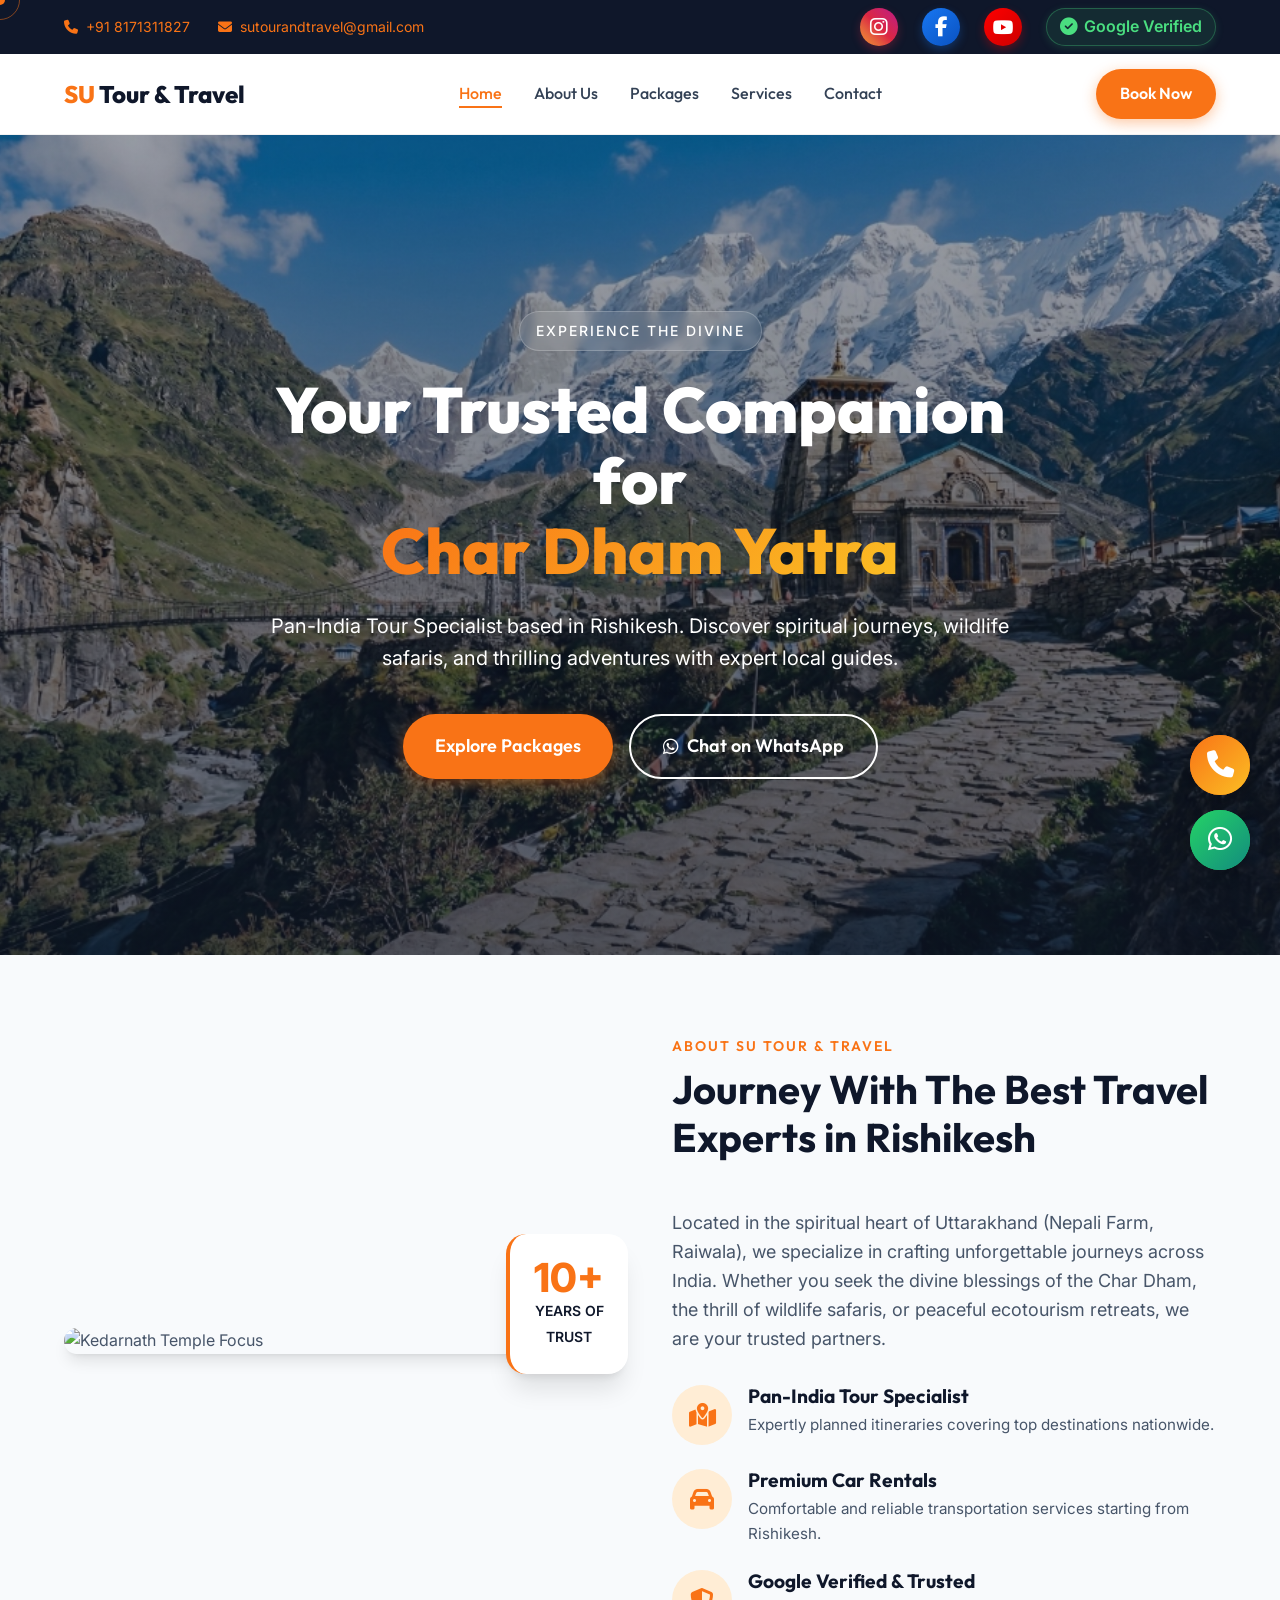
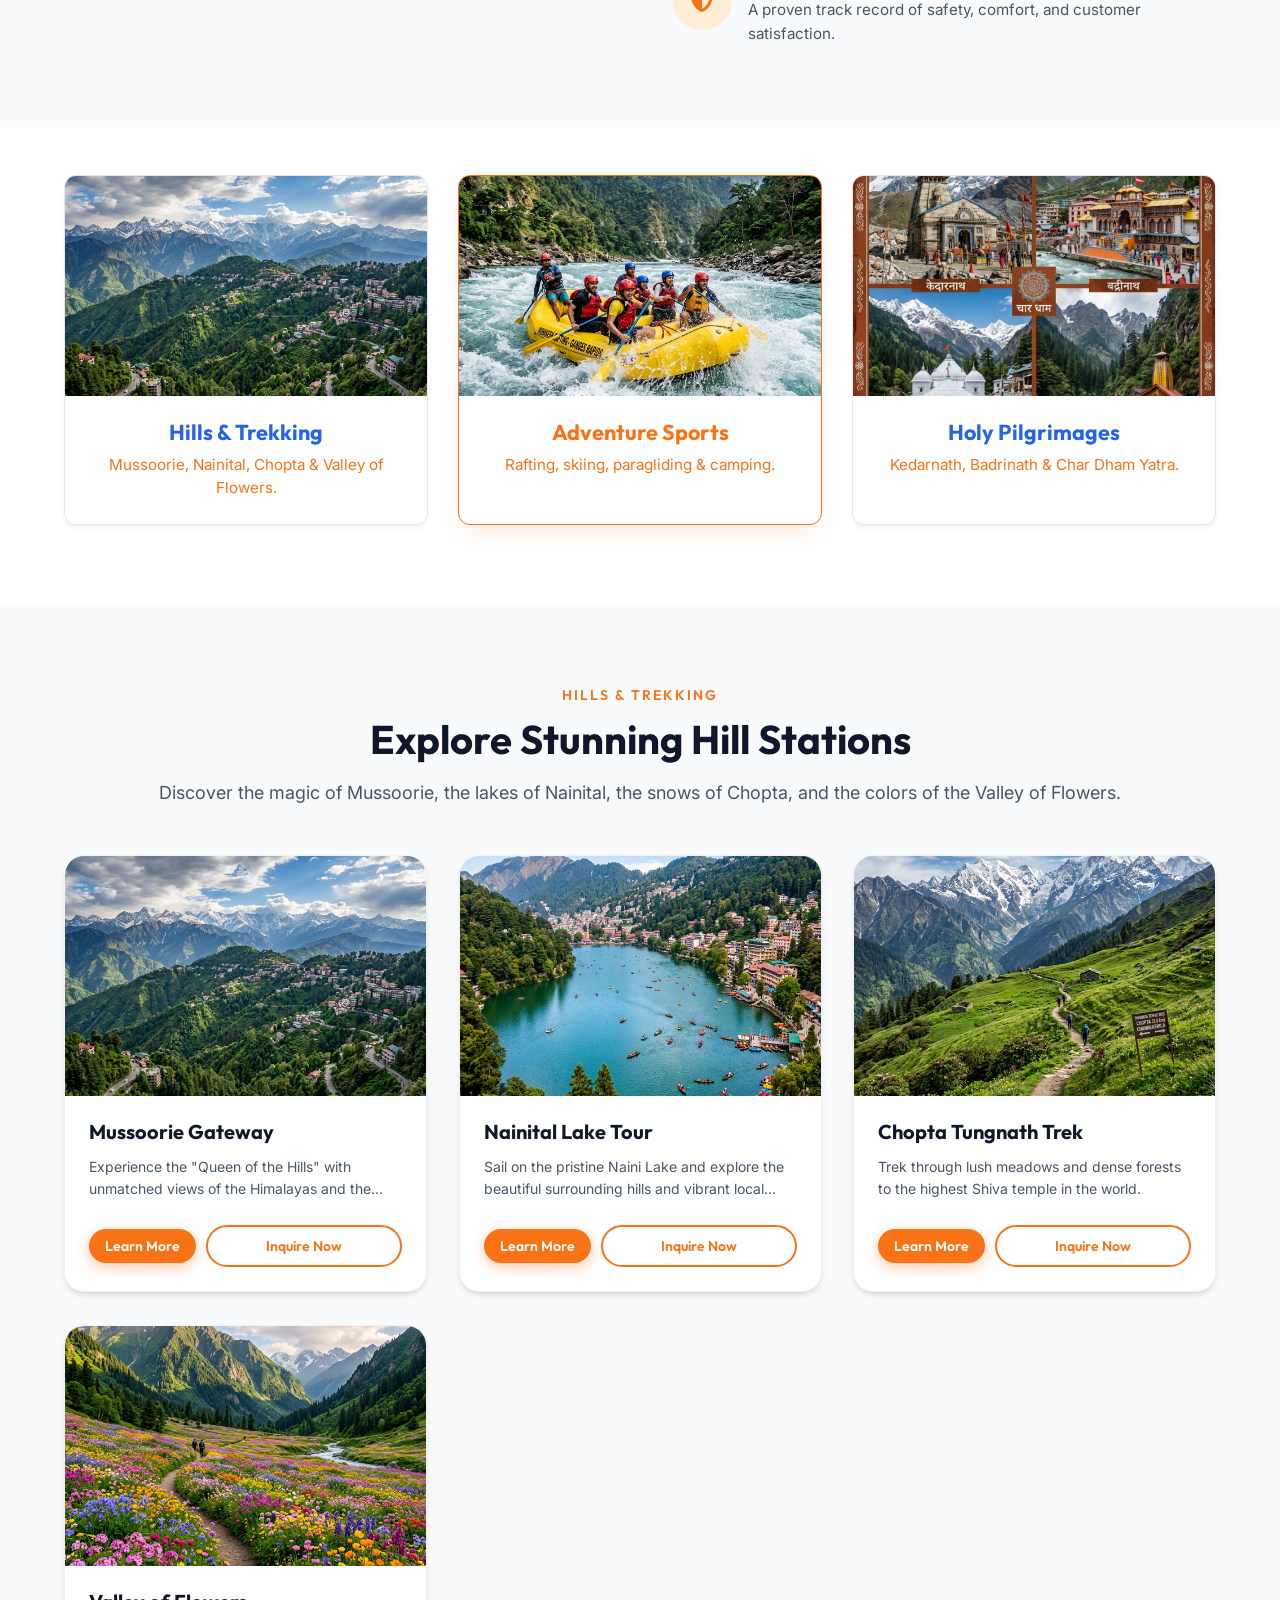
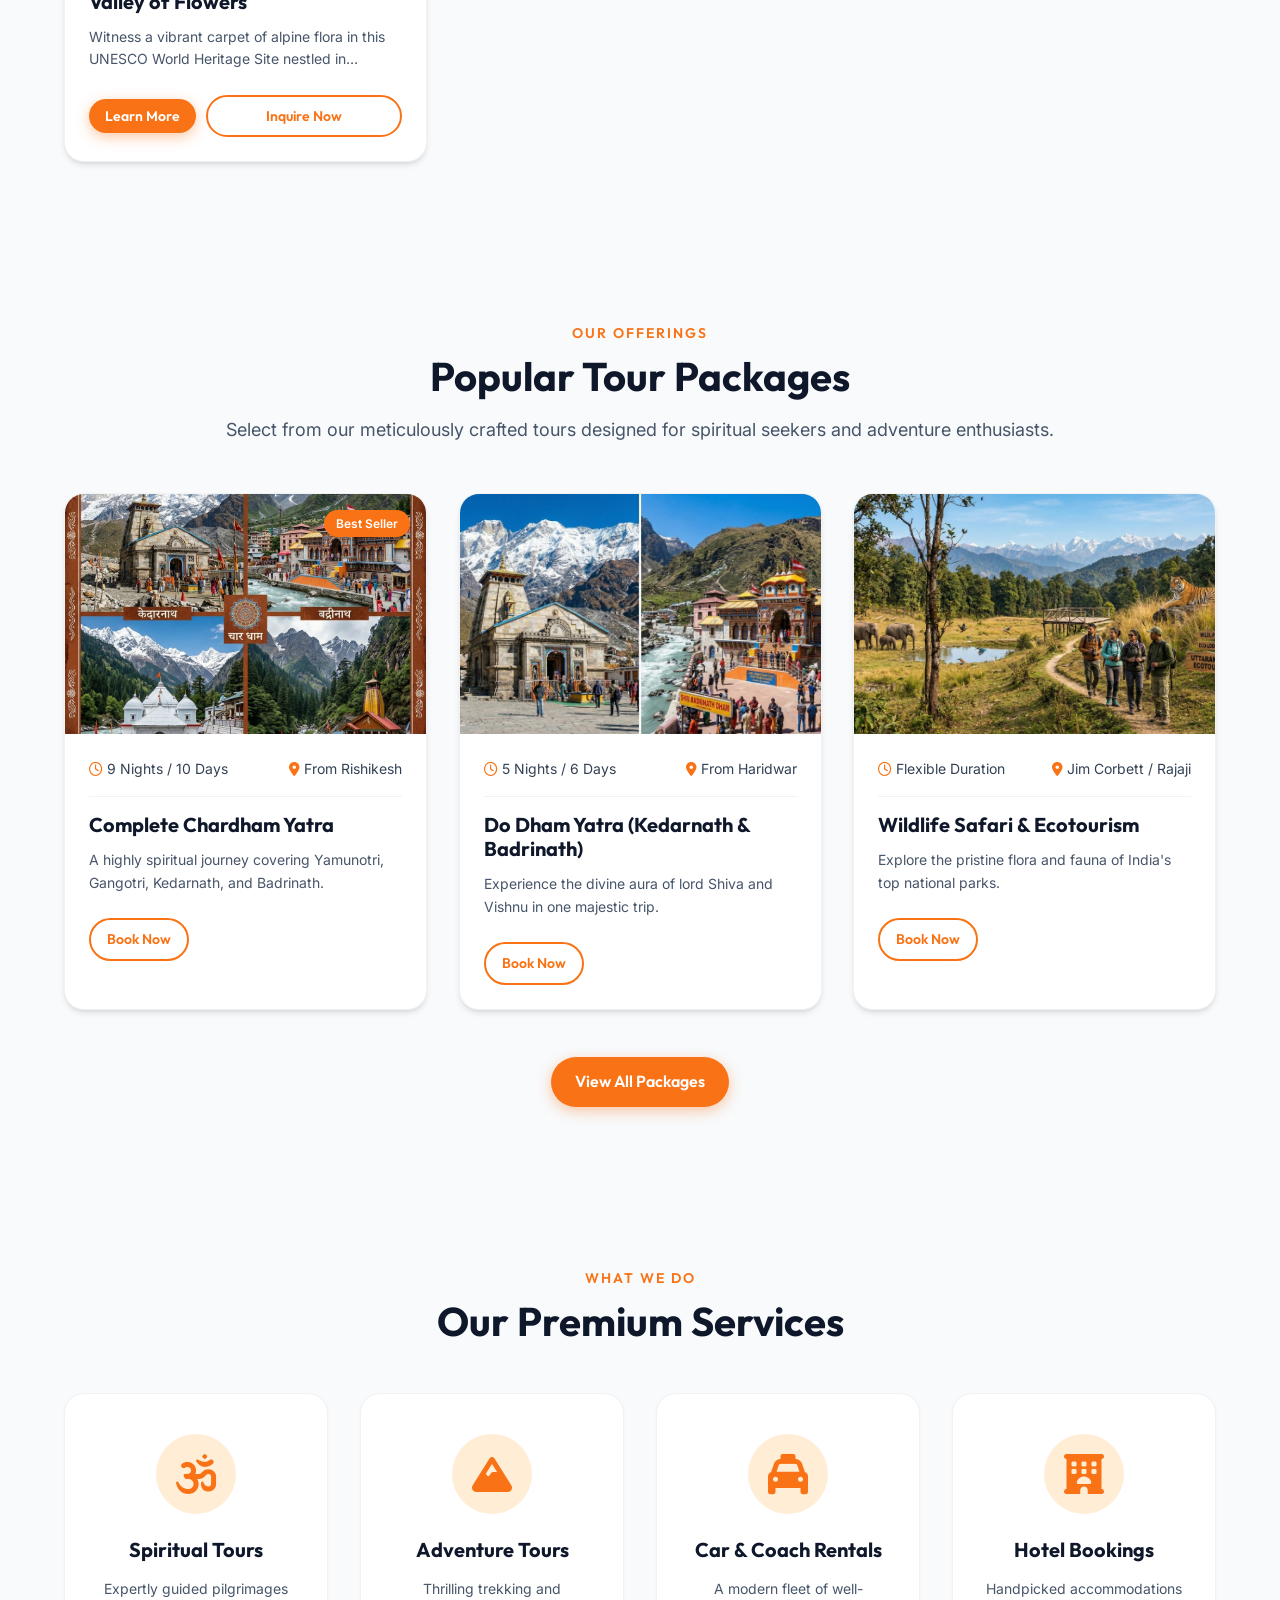
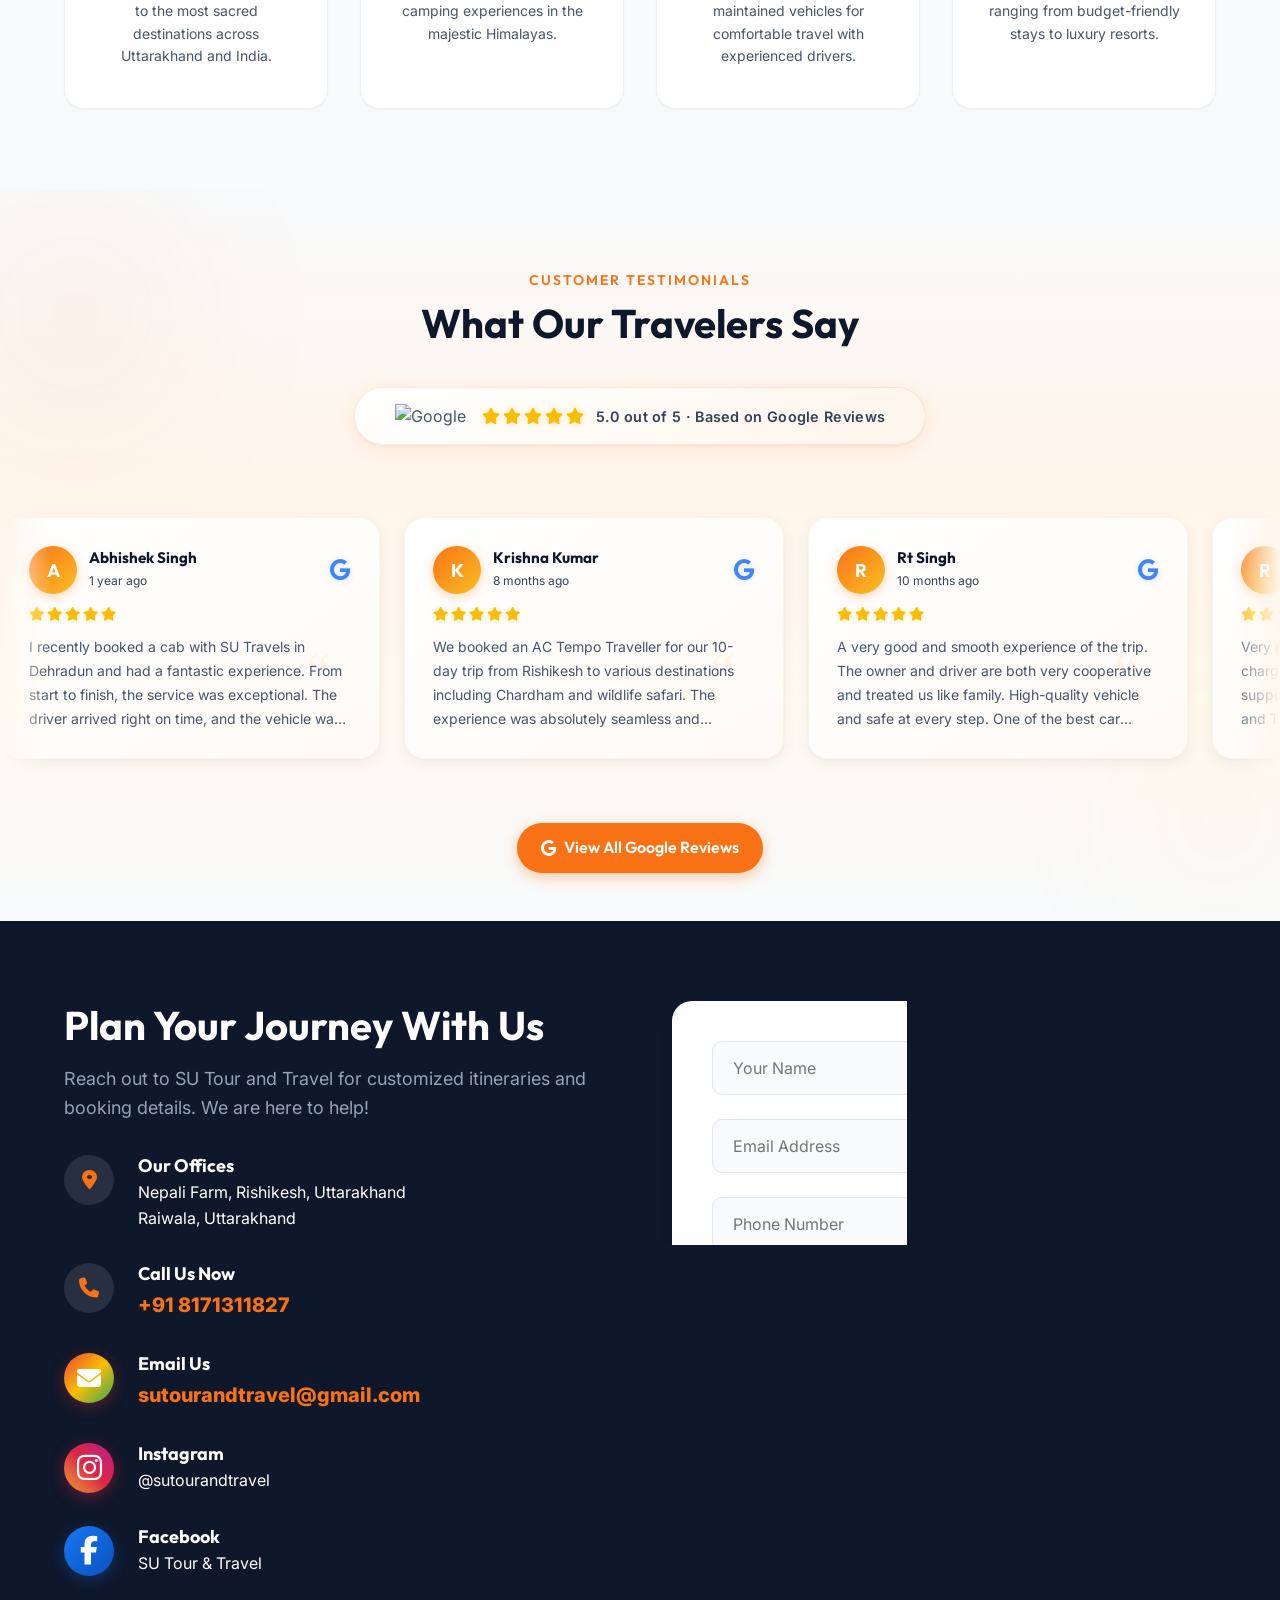
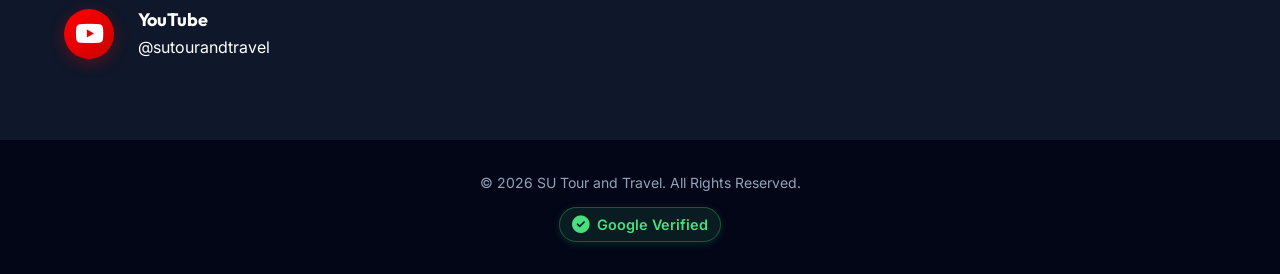
==== index.html @ 071233ee "Add dynamic 'Learn More' modal with glassmorphism and rich descriptions to tour packages" ====
<!DOCTYPE html>
<html lang="en">

<head>
    <meta charset="UTF-8">
    <meta name="viewport" content="width=device-width, initial-scale=1.0">
    <title>SU Tour and Travel - Your Trusted Companion for Char Dham Yatra</title>
    <meta name="description"
        content="SU Tour and Travel: Pan-India Tour Specialist, Char Dham Yatra, Wildlife Tours, Adventure, and Car Rentals in Rishikesh. Your trusted travel companion.">

    <!-- Google Fonts -->
    <link rel="preconnect" href="https://fonts.googleapis.com">
    <link rel="preconnect" href="https://fonts.gstatic.com" crossorigin>
    <link
        href="https://fonts.googleapis.com/css2?family=Outfit:wght@300;400;500;600;700;800&family=Inter:wght@300;400;500;600&display=swap"
        rel="stylesheet">

    <!-- FontAwesome for Icons -->
    <link rel="stylesheet" href="https://cdnjs.cloudflare.com/ajax/libs/font-awesome/6.4.0/css/all.min.css">

    <!-- Custom CSS -->
    <link rel="stylesheet" href="css/style.css">
</head>

<body>

    <!-- Preloader -->
    <div class="preloader">
        <div class="preloader-content">
            <div class="logo-accent">SU</div>
            <div class="loader-circle"></div>
            <p>Loading Your Journey...</p>
        </div>
    </div>

    <!-- Custom Cursor -->
    <div class="cursor"></div>
    <div class="cursor-follower"></div>

    <!-- Top Bar -->
    <div class="top-bar">
        <div class="container top-bar-inner">
            <div class="contact-info">
                <a href="tel:+918171311827" class="hover-target" style="color: var(--primary);"><i
                        class="fa-solid fa-phone"></i> +91 8171311827</a>
                <a href="mailto:sutourandtravel@gmail.com" class="hover-target" style="color: var(--primary);"><i
                        class="fa-solid fa-envelope"></i>
                    sutourandtravel@gmail.com</a>
            </div>
            <div class="social-links">
                <a href="https://www.instagram.com/sutourandtravel" target="_blank" aria-label="Instagram"
                    class="hover-target elegant-social-icon"><i class="fa-brands fa-instagram"></i></a>
                <a href="https://www.facebook.com/profile.php?id=61567470883213" target="_blank" aria-label="Facebook"
                    class="hover-target elegant-social-icon-fb"><i class="fa-brands fa-facebook-f"></i></a>
                <a href="https://www.youtube.com/@sutourandtravel" target="_blank" aria-label="YouTube"
                    class="hover-target elegant-social-icon-yt"><i class="fa-brands fa-youtube"></i></a>
                <a href="https://share.google/o2MAF9rgw1WALpQeY" target="_blank"
                    class="elegant-verified-badge hover-target"><i class="fa-solid fa-check-circle"></i> Google
                    Verified</a>
            </div>
        </div>
    </div>

    <!-- Header/Navigation -->
    <header class="header">
        <div class="container header-inner">
            <a href="#" class="logo hover-target">
                <span class="logo-accent">SU</span> Tour & Travel
            </a>
            <nav class="nav">
                <ul class="nav-list">
                    <li><a href="#home" class="nav-link active hover-target">Home</a></li>
                    <li><a href="#about" class="nav-link hover-target">About Us</a></li>
                    <li><a href="#packages" class="nav-link hover-target">Packages</a></li>
                    <li><a href="#services" class="nav-link hover-target">Services</a></li>
                    <li><a href="#contact" class="nav-link hover-target">Contact</a></li>
                </ul>
            </nav>
            <div class="header-actions">
                <a href="#contact" class="btn btn-primary hover-target">Book Now</a>
                <button class="menu-toggle hover-target" aria-label="Toggle Menu">
                    <i class="fa-solid fa-bars"></i>
                </button>
            </div>
        </div>
    </header>

    <!-- Hero Section -->
    <section id="home" class="hero">
        <div class="hero-overlay"></div>
        <!-- High Quality Image for Hero with Parallax effect -->
        <div class="hero-bg parallax" data-speed="0.5" style="background-image: url('images/hero-bg.jpg');">
        </div>
        <div class="container hero-content">
            <span class="subtitle reveal-up">Experience The Divine</span>
            <h1 class="title reveal-up" style="transition-delay: 0.1s;">Your Trusted Companion for <br /><span
                    class="text-gradient">Char Dham Yatra</span></h1>
            <p class="description reveal-up" style="transition-delay: 0.2s;">Pan-India Tour Specialist based in
                Rishikesh. Discover spiritual journeys, wildlife safaris, and thrilling adventures with expert local
                guides.</p>
            <div class="hero-buttons reveal-up" style="transition-delay: 0.3s;">
                <a href="#packages" class="btn btn-primary btn-lg hover-target">Explore Packages</a>
                <a href="https://wa.me/918171311827" class="btn btn-outline btn-lg hover-target"><i
                        class="fa-brands fa-whatsapp"></i> Chat on WhatsApp</a>
            </div>
        </div>
    </section>

    <!-- About Section -->
    <section id="about" class="section about">
        <div class="container">
            <div class="about-grid">
                <div class="about-image-wrapper reveal-left tilt-effect">
                    <!-- New reliable image source -->
                    <img src="https://images.unsplash.com/photo-1626621341517-bbf3d9990a23?q=80&w=800&auto=format&fit=crop"
                        alt="Kedarnath Temple Focus" class="about-img main-img hover-zoom">
                    <div class="experience-badge parallax-element" data-speed="-1">
                        <span class="number">10+</span>
                        <span class="text">Years of<br>Trust</span>
                    </div>
                </div>
                <div class="about-content reveal-right">
                    <div class="section-header">
                        <span class="section-subtitle">About SU Tour & Travel</span>
                        <h2 class="section-title">Journey With The Best Travel Experts in Rishikesh</h2>
                    </div>
                    <p class="section-desc">Located in the spiritual heart of Uttarakhand (Nepali Farm, Raiwala), we
                        specialize in crafting unforgettable journeys across India. Whether you seek the divine
                        blessings of the Char Dham, the thrill of wildlife safaris, or peaceful ecotourism retreats, we
                        are your trusted partners.</p>
                    <ul class="feature-list">
                        <li class="hover-up">
                            <div class="icon-box"><i class="fa-solid fa-map-location-dot"></i></div>
                            <div class="feature-text">
                                <h3>Pan-India Tour Specialist</h3>
                                <p>Expertly planned itineraries covering top destinations nationwide.</p>
                            </div>
                        </li>
                        <li class="hover-up">
                            <div class="icon-box"><i class="fa-solid fa-car"></i></div>
                            <div class="feature-text">
                                <h3>Premium Car Rentals</h3>
                                <p>Comfortable and reliable transportation services starting from Rishikesh.</p>
                            </div>
                        </li>
                        <li class="hover-up">
                            <div class="icon-box"><i class="fa-solid fa-shield-halved"></i></div>
                            <div class="feature-text">
                                <h3>Google Verified & Trusted</h3>
                                <p>A proven track record of safety, comfort, and customer satisfaction.</p>
                            </div>
                        </li>
                    </ul>
                </div>
            </div>
        </div>
    </section>

    <!-- Travel Categories Section (Interactive Links) -->
    <section class="section categories-section pb-0">
        <div class="container">
            <div class="category-cards-grid">

                <a href="#hills-packages" class="category-card reveal-up tilt-card hover-target">
                    <div class="category-img">
                        <img src="images/mussoorie.png" alt="Hills & Trekking">
                    </div>
                    <div class="category-info">
                        <h3>Hills & Trekking</h3>
                        <p>Mussoorie, Nainital, Chopta & Valley of Flowers.</p>
                    </div>
                </a>

                <a href="#contact" class="category-card featured reveal-up tilt-card hover-target"
                    style="transition-delay: 0.1s;">
                    <div class="category-img">
                        <img src="images/rafting.png" alt="Adventure Sports">
                    </div>
                    <div class="category-info">
                        <h3>Adventure Sports</h3>
                        <p>Rafting, skiing, paragliding & camping.</p>
                    </div>
                </a>

                <a href="#contact" class="category-card reveal-up tilt-card hover-target"
                    style="transition-delay: 0.2s;">
                    <div class="category-img">
                        <img src="images/char-dham.jpg" alt="Holy Pilgrimages">
                    </div>
                    <div class="category-info">
                        <h3>Holy Pilgrimages</h3>
                        <p>Kedarnath, Badrinath & Char Dham Yatra.</p>
                    </div>
                </a>

            </div>
        </div>
    </section>

    <!-- Hills & Trekking Packages Section -->
    <section id="hills-packages" class="section packages bg-white">
        <div class="container">
            <div class="section-header text-center reveal-up">
                <span class="section-subtitle">Hills & Trekking</span>
                <h2 class="section-title">Explore Stunning Hill Stations</h2>
                <p class="section-desc">Discover the magic of Mussoorie, the lakes of Nainital, the snows of Chopta, and
                    the colors of the Valley of Flowers.</p>
            </div>

            <div class="packages-grid">
                <!-- Mussoorie -->
                <div class="package-card reveal-up tilt-card">
                    <div class="package-img">
                        <img src="images/mussoorie.png" alt="Mussoorie Tour Package">
                    </div>
                    <div class="package-content">
                        <h3 class="package-title">Mussoorie Gateway</h3>
                        <p class="package-desc">Experience the "Queen of the Hills" with unmatched views of the
                            Himalayas and the Doon Valley.</p>
                        <div class="package-footer" style="display: flex; justify-content: space-between; gap: 10px;">
                            <button class="btn btn-primary btn-sm hover-target btn-learn-more"
                                data-title="Mussoorie Gateway" data-img="images/mussoorie.png"
                                data-desc='Mussoorie, widely known as the "Queen of the Hills", is a captivating hill station offering breathtaking views of the Shivalik range and the Doon Valley. This premium package lets you explore its misty hills, the majestic Kempty Falls, historic colonial architecture along the Mall Road, and the scenic Camel&#39s Back Road. Enjoy pleasant weather, vibrant local culture, and ultimate relaxation in one of India&#39s most beloved romantic destinations.'>Learn
                                More</button>
                            <a href="#contact" class="btn btn-outline-primary btn-sm hover-target"
                                style="flex: 1; text-align: center;">Inquire Now</a>
                        </div>
                    </div>
                </div>

                <!-- Nainital -->
                <div class="package-card reveal-up tilt-card" style="transition-delay: 0.1s;">
                    <div class="package-img">
                        <img src="images/nainital.png" alt="Nainital Tour Package">
                    </div>
                    <div class="package-content">
                        <h3 class="package-title">Nainital Lake Tour</h3>
                        <p class="package-desc">Sail on the pristine Naini Lake and explore the beautiful surrounding
                            hills and vibrant local markets.</p>
                        <div class="package-footer" style="display: flex; justify-content: space-between; gap: 10px;">
                            <button class="btn btn-primary btn-sm hover-target btn-learn-more"
                                data-title="Nainital Lake Tour" data-img="images/nainital.png"
                                data-desc='Nestled in the Kumaon foothills, Nainital is renowned for the mesmerizing Naini Lake surrounded by emerald mountains. This package includes a soothing boat ride on the lake, panoramic cable car rides to Snow View Point, and a stroll through the bustling Tibetan market. It&#39s a perfect blend of high-altitude tranquility, natural beauty, and local shopping, ensuring a memorable escape from the city heat.'>Learn
                                More</button>
                            <a href="#contact" class="btn btn-outline-primary btn-sm hover-target"
                                style="flex: 1; text-align: center;">Inquire Now</a>
                        </div>
                    </div>
                </div>

                <!-- Chopta -->
                <div class="package-card reveal-up tilt-card" style="transition-delay: 0.2s;">
                    <div class="package-img">
                        <img src="images/chopta.png" alt="Chopta Trekking Package">
                    </div>
                    <div class="package-content">
                        <h3 class="package-title">Chopta Tungnath Trek</h3>
                        <p class="package-desc">Trek through lush meadows and dense forests to the highest Shiva temple
                            in the world.</p>
                        <div class="package-footer" style="display: flex; justify-content: space-between; gap: 10px;">
                            <button class="btn btn-primary btn-sm hover-target btn-learn-more"
                                data-title="Chopta Tungnath Trek" data-img="images/chopta.png"
                                data-desc='Known as the "Mini Switzerland of India", Chopta offers unspoiled alpine meadows and serves as the base for trekking to Tungnath—the highest Shiva temple in the world. As you trek, you&#39ll witness magnificent 360-degree views of mighty Himalayan peaks like Nanda Devi and Trishul. This journey connects you with pristine, untouched nature and profound spiritual energy.'>Learn
                                More</button>
                            <a href="#contact" class="btn btn-outline-primary btn-sm hover-target"
                                style="flex: 1; text-align: center;">Inquire Now</a>
                        </div>
                    </div>
                </div>

                <!-- Valley of Flowers -->
                <div class="package-card reveal-up tilt-card" style="transition-delay: 0.3s;">
                    <div class="package-img">
                        <img src="images/valley.png" alt="Valley of Flowers Package">
                    </div>
                    <div class="package-content">
                        <h3 class="package-title">Valley of Flowers</h3>
                        <p class="package-desc">Witness a vibrant carpet of alpine flora in this UNESCO World Heritage
                            Site nestled in Uttarakhand.</p>
                        <div class="package-footer" style="display: flex; justify-content: space-between; gap: 10px;">
                            <button class="btn btn-primary btn-sm hover-target btn-learn-more"
                                data-title="Valley of Flowers" data-img="images/valley.png"
                                data-desc='A UNESCO World Heritage Site, the Valley of Flowers National Park comes alive with millions of blooming alpine flowers painting the valley floor in vibrant hues. Surrounded by towering snow-capped peaks and glaciers, this magical trek offers an unforgettable encounter with rare Himalayan flora and fauna. Perfect for passionate trekkers, nature photographers, and those seeking absolute serenity.'>Learn
                                More</button>
                            <a href="#contact" class="btn btn-outline-primary btn-sm hover-target"
                                style="flex: 1; text-align: center;">Inquire Now</a>
                        </div>
                    </div>
                </div>
            </div>
        </div>
    </section>

    <!-- Packages Section -->
    <section id="packages" class="section packages bg-light">
        <div class="container">
            <div class="section-header text-center reveal-up">
                <span class="section-subtitle">Our Offerings</span>
                <h2 class="section-title">Popular Tour Packages</h2>
                <p class="section-desc">Select from our meticulously crafted tours designed for spiritual seekers and
                    adventure enthusiasts.</p>
            </div>

            <div class="packages-grid">
                <!-- Package 1 -->
                <div class="package-card reveal-up tilt-card">
                    <div class="package-img">
                        <img src="images/char-dham.jpg" alt="Chardham Yatra - Himalayan peaks">
                        <div class="package-badge">Best Seller</div>
                    </div>
                    <div class="package-content">
                        <div class="package-meta">
                            <span><i class="fa-regular fa-clock"></i> 9 Nights / 10 Days</span>
                            <span><i class="fa-solid fa-location-dot"></i> From Rishikesh</span>
                        </div>
                        <h3 class="package-title">Complete Chardham Yatra</h3>
                        <p class="package-desc">A highly spiritual journey covering Yamunotri, Gangotri, Kedarnath, and
                            Badrinath.</p>
                        <div class="package-footer">
                            <a href="#contact" class="btn btn-outline-primary btn-sm hover-target">Book Now</a>
                        </div>
                    </div>
                </div>

                <!-- Package 2 -->
                <div class="package-card reveal-up tilt-card" style="transition-delay: 0.1s;">
                    <div class="package-img">
                        <!-- Custom Do Dham Yatra image -->
                        <img src="images/do-dham.jpg" alt="Do Dham Yatra">
                    </div>
                    <div class="package-content">
                        <div class="package-meta">
                            <span><i class="fa-regular fa-clock"></i> 5 Nights / 6 Days</span>
                            <span><i class="fa-solid fa-location-dot"></i> From Haridwar</span>
                        </div>
                        <h3 class="package-title">Do Dham Yatra (Kedarnath & Badrinath)</h3>
                        <p class="package-desc">Experience the divine aura of lord Shiva and Vishnu in one majestic
                            trip.</p>
                        <div class="package-footer">
                            <a href="#contact" class="btn btn-outline-primary btn-sm hover-target">Book Now</a>
                        </div>
                    </div>
                </div>

                <!-- Package 3 -->
                <div class="package-card reveal-up tilt-card" style="transition-delay: 0.2s;">
                    <div class="package-img">
                        <img src="images/wildlife-safari.jpg" alt="Wildlife Safari & Ecotourism">
                    </div>
                    <div class="package-content">
                        <div class="package-meta">
                            <span><i class="fa-regular fa-clock"></i> Flexible Duration</span>
                            <span><i class="fa-solid fa-location-dot"></i> Jim Corbett / Rajaji</span>
                        </div>
                        <h3 class="package-title">Wildlife Safari & Ecotourism</h3>
                        <p class="package-desc">Explore the pristine flora and fauna of India's top national parks.</p>
                        <div class="package-footer">
                            <a href="#contact" class="btn btn-outline-primary btn-sm hover-target">Book Now</a>
                        </div>
                    </div>
                </div>
            </div>

            <div class="text-center mt-5 reveal-up" style="transition-delay: 0.3s;">
                <a href="#contact" class="btn btn-primary hover-target">View All Packages</a>
            </div>
        </div>
    </section>

    <!-- Services Section -->
    <section id="services" class="section services">
        <div class="container">
            <div class="section-header text-center reveal-up">
                <span class="section-subtitle">What We Do</span>
                <h2 class="section-title">Our Premium Services</h2>
            </div>
            <div class="services-grid">
                <div class="service-card reveal-up tilt-card">
                    <div class="service-icon"><i class="fa-solid fa-om"></i></div>
                    <h3 class="service-title">Spiritual Tours</h3>
                    <p class="service-desc">Expertly guided pilgrimages to the most sacred destinations across
                        Uttarakhand and India.</p>
                </div>
                <div class="service-card reveal-up tilt-card" style="transition-delay: 0.1s;">
                    <div class="service-icon"><i class="fa-solid fa-mountain"></i></div>
                    <h3 class="service-title">Adventure Tours</h3>
                    <p class="service-desc">Thrilling trekking and camping experiences in the majestic Himalayas.</p>
                </div>
                <div class="service-card reveal-up tilt-card" style="transition-delay: 0.2s;">
                    <div class="service-icon"><i class="fa-solid fa-taxi"></i></div>
                    <h3 class="service-title">Car & Coach Rentals</h3>
                    <p class="service-desc">A modern fleet of well-maintained vehicles for comfortable travel with
                        experienced drivers.</p>
                </div>
                <div class="service-card reveal-up tilt-card" style="transition-delay: 0.3s;">
                    <div class="service-icon"><i class="fa-solid fa-hotel"></i></div>
                    <h3 class="service-title">Hotel Bookings</h3>
                    <p class="service-desc">Handpicked accommodations ranging from budget-friendly stays to luxury
                        resorts.</p>
                </div>
            </div>
        </div>
    </section>

    <!-- Google Reviews Section -->
    <section id="reviews" class="section google-reviews bg-light">
        <div class="container">
            <div class="section-header text-center reveal-up">
                <span class="section-subtitle">Customer Testimonials</span>
                <h2 class="section-title">What Our Travelers Say</h2>
                <div class="google-rating-summary">
                    <img src="https://www.google.com/images/branding/googlelogo/2x/googlelogo_color_92x30dp.png"
                        alt="Google" class="google-logo-img">
                    <div class="rating-info">
                        <div class="stars-display">
                            <i class="fa-solid fa-star"></i>
                            <i class="fa-solid fa-star"></i>
                            <i class="fa-solid fa-star"></i>
                            <i class="fa-solid fa-star"></i>
                            <i class="fa-solid fa-star"></i>
                        </div>
                        <span class="rating-text">5.0 out of 5 · Based on Google Reviews</span>
                    </div>
                </div>
            </div>
        </div>

        <div class="reviews-slider-wrapper">
            <div class="reviews-slider-track" id="reviewsTrack">

                <!-- Review 1 - Abhishek Singh -->
                <div class="review-card">
                    <div class="review-header">
                        <div class="reviewer-avatar">A</div>
                        <div class="reviewer-info">
                            <h4 class="reviewer-name">Abhishek Singh</h4>
                            <span class="review-time">1 year ago</span>
                        </div>
                        <i class="fa-brands fa-google review-google-icon"></i>
                    </div>
                    <div class="review-stars">
                        <i class="fa-solid fa-star"></i><i class="fa-solid fa-star"></i><i
                            class="fa-solid fa-star"></i><i class="fa-solid fa-star"></i><i
                            class="fa-solid fa-star"></i>
                    </div>
                    <p class="review-text">I recently booked a cab with SU Travels in Dehradun and had a fantastic
                        experience. From start to finish, the service was exceptional. The driver arrived right on time,
                        and the vehicle was clean, well-maintained, and very comfortable for the journey. Communication
                        with the booking team was also seamless.</p>
                </div>

                <!-- Review 2 - Krishna Kumar -->
                <div class="review-card">
                    <div class="review-header">
                        <div class="reviewer-avatar">K</div>
                        <div class="reviewer-info">
                            <h4 class="reviewer-name">Krishna Kumar</h4>
                            <span class="review-time">8 months ago</span>
                        </div>
                        <i class="fa-brands fa-google review-google-icon"></i>
                    </div>
                    <div class="review-stars">
                        <i class="fa-solid fa-star"></i><i class="fa-solid fa-star"></i><i
                            class="fa-solid fa-star"></i><i class="fa-solid fa-star"></i><i
                            class="fa-solid fa-star"></i>
                    </div>
                    <p class="review-text">We booked an AC Tempo Traveller for our 10-day trip from Rishikesh to various
                        destinations including Chardham and wildlife safari. The experience was absolutely seamless and
                        memorable! The vehicle was in pristine condition, and our driver was not only professional but
                        also acted as a knowledgeable guide.</p>
                </div>

                <!-- Review 3 - Rt Singh -->
                <div class="review-card">
                    <div class="review-header">
                        <div class="reviewer-avatar">R</div>
                        <div class="reviewer-info">
                            <h4 class="reviewer-name">Rt Singh</h4>
                            <span class="review-time">10 months ago</span>
                        </div>
                        <i class="fa-brands fa-google review-google-icon"></i>
                    </div>
                    <div class="review-stars">
                        <i class="fa-solid fa-star"></i><i class="fa-solid fa-star"></i><i
                            class="fa-solid fa-star"></i><i class="fa-solid fa-star"></i><i
                            class="fa-solid fa-star"></i>
                    </div>
                    <p class="review-text">A very good and smooth experience of the trip. The owner and driver are both
                        very cooperative and treated us like family. High-quality vehicle and safe at every step. One of
                        the best car rental services in Rishikesh.</p>
                </div>

                <!-- Review 4 - Rishiv Sharma -->
                <div class="review-card">
                    <div class="review-header">
                        <div class="reviewer-avatar">R</div>
                        <div class="reviewer-info">
                            <h4 class="reviewer-name">Rishiv Sharma</h4>
                            <span class="review-time">5 months ago</span>
                        </div>
                        <i class="fa-brands fa-google review-google-icon"></i>
                    </div>
                    <div class="review-stars">
                        <i class="fa-solid fa-star"></i><i class="fa-solid fa-star"></i><i
                            class="fa-solid fa-star"></i><i class="fa-solid fa-star"></i><i
                            class="fa-solid fa-star"></i>
                    </div>
                    <p class="review-text">Very good service. There were no hidden charges. The driver was also polite
                        and supportive. Would definitely recommend SU Tour and Travel for anyone looking for reliable
                        car rental in Rishikesh.</p>
                </div>

                <!-- Review 5 - Maneesh Gosain -->
                <div class="review-card">
                    <div class="review-header">
                        <div class="reviewer-avatar">M</div>
                        <div class="reviewer-info">
                            <h4 class="reviewer-name">Maneesh Gosain</h4>
                            <span class="review-time">10 months ago</span>
                        </div>
                        <i class="fa-brands fa-google review-google-icon"></i>
                    </div>
                    <div class="review-stars">
                        <i class="fa-solid fa-star"></i><i class="fa-solid fa-star"></i><i
                            class="fa-solid fa-star"></i><i class="fa-solid fa-star"></i><i
                            class="fa-solid fa-star"></i>
                    </div>
                    <p class="review-text">Recently utilised services of car rental in Rishikesh from SU Tour & Travel.
                        The Car provided was well maintained and clean. Driver was punctual and very polite. Overall a
                        wonderful experience. Strongly recommended.</p>
                </div>

                <!-- Review 6 - Sagar Singh -->
                <div class="review-card">
                    <div class="review-header">
                        <div class="reviewer-avatar">S</div>
                        <div class="reviewer-info">
                            <h4 class="reviewer-name">Sagar Singh</h4>
                            <span class="review-time">1 year ago</span>
                        </div>
                        <i class="fa-brands fa-google review-google-icon"></i>
                    </div>
                    <div class="review-stars">
                        <i class="fa-solid fa-star"></i><i class="fa-solid fa-star"></i><i
                            class="fa-solid fa-star"></i><i class="fa-solid fa-star"></i><i
                            class="fa-solid fa-star"></i>
                    </div>
                    <p class="review-text">Best car rental in Rishikesh and nearby Areas (Mussorie, Nainital, Jim
                        Corbett). I had booked SUV Ertiga for 7 days. Car was neat and clean. Driver is very sincere and
                        punctual. Mr. Sachin Saini is a very supportive and helpful person.</p>
                </div>

                <!-- Review 7 - Praveen Negi -->
                <div class="review-card">
                    <div class="review-header">
                        <div class="reviewer-avatar">P</div>
                        <div class="reviewer-info">
                            <h4 class="reviewer-name">Praveen Negi</h4>
                            <span class="review-time">1 year ago</span>
                        </div>
                        <i class="fa-brands fa-google review-google-icon"></i>
                    </div>
                    <div class="review-stars">
                        <i class="fa-solid fa-star"></i><i class="fa-solid fa-star"></i><i
                            class="fa-solid fa-star"></i><i class="fa-solid fa-star"></i><i
                            class="fa-solid fa-star"></i>
                    </div>
                    <p class="review-text">Best car rental in Rishikesh with affordable price. Car was neat and clean. I
                        recently booked a car with SU Tour and Travel to visit Dehradun, Haridwar and Mussoorie. It was
                        a great experience; it was safe and comfortable.</p>
                </div>

                <!-- Review 8 - Killer Rajput -->
                <div class="review-card">
                    <div class="review-header">
                        <div class="reviewer-avatar">K</div>
                        <div class="reviewer-info">
                            <h4 class="reviewer-name">Killer Rajput</h4>
                            <span class="review-time">2 years ago</span>
                        </div>
                        <i class="fa-brands fa-google review-google-icon"></i>
                    </div>
                    <div class="review-stars">
                        <i class="fa-solid fa-star"></i><i class="fa-solid fa-star"></i><i
                            class="fa-solid fa-star"></i><i class="fa-solid fa-star"></i><i
                            class="fa-solid fa-star"></i>
                    </div>
                    <p class="review-text">Their services were really nice and the cars were well maintained. They have
                        polite drivers and are very helpful. Best tour and travels in Rishikesh for car rental and tour
                        packages.</p>
                </div>

                <!-- Review 9 - Yash Laddha -->
                <div class="review-card">
                    <div class="review-header">
                        <div class="reviewer-avatar">Y</div>
                        <div class="reviewer-info">
                            <h4 class="reviewer-name">Yash Laddha</h4>
                            <span class="review-time">1 year ago</span>
                        </div>
                        <i class="fa-brands fa-google review-google-icon"></i>
                    </div>
                    <div class="review-stars">
                        <i class="fa-solid fa-star"></i><i class="fa-solid fa-star"></i><i
                            class="fa-solid fa-star"></i><i class="fa-solid fa-star"></i><i
                            class="fa-solid fa-star"></i>
                    </div>
                    <p class="review-text">Very professional and friendly service. The pricing is very reasonable
                        compared to others. Highly recommended for family trips.</p>
                </div>

                <!-- Review 10 - Suraj Singh Rawat -->
                <div class="review-card">
                    <div class="review-header">
                        <div class="reviewer-avatar">S</div>
                        <div class="reviewer-info">
                            <h4 class="reviewer-name">Suraj Singh Rawat</h4>
                            <span class="review-time">1 year ago</span>
                        </div>
                        <i class="fa-brands fa-google review-google-icon"></i>
                    </div>
                    <div class="review-stars">
                        <i class="fa-solid fa-star"></i><i class="fa-solid fa-star"></i><i
                            class="fa-solid fa-star"></i><i class="fa-solid fa-star"></i><i
                            class="fa-solid fa-star"></i>
                    </div>
                    <p class="review-text">One of the best car rental services in Rishikesh. Professional drivers and
                        clean cars. Very polite behavior from the staff.</p>
                </div>

            </div>
        </div>

        <div class="container text-center" style="margin-top: 2.5rem;">
            <a href="https://share.google/LCwzPXaU02dLpEzvJ" target="_blank"
                class="btn btn-primary hover-target reveal-up">
                <i class="fa-brands fa-google"></i> View All Google Reviews
            </a>
        </div>
    </section>

    <!-- Contact Section -->
    <section id="contact" class="section contact bg-dark text-white">
        <div class="container">
            <div class="contact-grid">
                <div class="contact-info-wrapper reveal-left">
                    <h2 class="section-title text-white">Plan Your Journey With Us</h2>
                    <p class="section-desc" style="color: #94a3b8;">Reach out to SU Tour and Travel for customized
                        itineraries and booking details. We are here to help!</p>

                    <div class="contact-details">
                        <div class="contact-item hover-up">
                            <div class="icon"><i class="fa-solid fa-location-dot"></i></div>
                            <div class="text">
                                <h4>Our Offices</h4>
                                <p>Nepali Farm, Rishikesh, Uttarakhand<br>Raiwala, Uttarakhand</p>
                            </div>
                        </div>
                        <div class="contact-item hover-up">
                            <div class="icon"><i class="fa-solid fa-phone"></i></div>
                            <div class="text">
                                <h4>Call Us Now</h4>
                                <p><a href="tel:+918171311827"
                                        class="text-white hover-target contact-highlight-animated">+91 8171311827</a>
                                </p>
                            </div>
                        </div>
                        <div class="contact-item hover-up">
                            <div class="icon email-gradient"><i class="fa-solid fa-envelope"></i></div>
                            <div class="text">
                                <h4>Email Us</h4>
                                <p><a href="mailto:sutourandtravel@gmail.com"
                                        class="text-white hover-target contact-highlight-animated">sutourandtravel@gmail.com</a>
                                </p>
                            </div>
                        </div>
                        <div class="contact-item hover-up">
                            <div class="icon instagram-gradient"><i class="fa-brands fa-instagram"></i></div>
                            <div class="text">
                                <h4>Instagram</h4>
                                <p><a href="https://www.instagram.com/sutourandtravel" target="_blank"
                                        class="text-white hover-target">@sutourandtravel</a></p>
                            </div>
                        </div>
                        <div class="contact-item hover-up">
                            <div class="icon facebook-gradient"><i class="fa-brands fa-facebook-f"></i></div>
                            <div class="text">
                                <h4>Facebook</h4>
                                <p><a href="https://www.facebook.com/profile.php?id=61567470883213" target="_blank"
                                        class="text-white hover-target">SU Tour & Travel</a></p>
                            </div>
                        </div>
                        <div class="contact-item hover-up">
                            <div class="icon youtube-gradient"><i class="fa-brands fa-youtube"></i></div>
                            <div class="text">
                                <h4>YouTube</h4>
                                <p><a href="https://www.youtube.com/@sutourandtravel" target="_blank"
                                        class="text-white hover-target">@sutourandtravel</a></p>
                            </div>
                        </div>
                    </div>
                </div>

                <div class="contact-form-wrapper reveal-right tilt-effect">
                    <form class="contact-form" id="su-contact-form">
                        <div class="form-group">
                            <input type="text" id="form-name" class="form-control hover-target" placeholder="Your Name"
                                required>
                        </div>
                        <div class="form-group">
                            <input type="email" id="form-email" class="form-control hover-target"
                                placeholder="Email Address" required>
                        </div>
                        <div class="form-group">
                            <input type="tel" id="form-phone" class="form-control hover-target"
                                placeholder="Phone Number" required>
                        </div>
                        <div class="form-group">
                            <select id="form-service" class="form-control hover-target" required>
                                <option value="" disabled selected>Select Package/Service</option>
                                <option value="Char Dham Yatra">Char Dham Yatra</option>
                                <option value="Do Dham Yatra">Do Dham Yatra</option>
                                <option value="Wildlife Safari">Wildlife Safari</option>
                                <option value="Car Rental">Car Rental</option>
                                <option value="Other Inquiry">Other Inquiry</option>
                            </select>
                        </div>
                        <div class="form-group">
                            <textarea id="form-message" class="form-control hover-target" rows="4"
                                placeholder="Your Message or Specific Requirements" required></textarea>
                        </div>
                        <button type="submit" class="btn btn-primary btn-block hover-target"><i
                                class="fa-brands fa-whatsapp"></i> Send via WhatsApp</button>
                    </form>
                </div>
            </div>
        </div>
    </section>

    <!-- Floating Action Buttons -->
    <div class="floating-contact-container">
        <a href="tel:+918171311827" class="floating-btn phone-btn hover-target" aria-label="Call Us">
            <i class="fa-solid fa-phone"></i>
        </a>
        <a href="https://wa.me/918171311827?text=Hello%20SU%20Tour%20and%20Travel,%20I%20would%20like%20to%20inquire%20about%20your%20services."
            target="_blank" class="floating-btn whatsapp-btn hover-target" aria-label="WhatsApp Us">
            <i class="fa-brands fa-whatsapp"></i>
        </a>
    </div>

    <!-- Package Information Modal -->
    <div id="packageModal" class="package-modal">
        <div class="modal-overlay" onclick="closePackageModal()"></div>
        <div class="modal-content tilt-card">
            <span class="close-modal" onclick="closePackageModal()"><i class="fa-solid fa-xmark"></i></span>
            <div class="modal-img-wrapper">
                <img id="modalImg" src="" alt="Package Details">
            </div>
            <div class="modal-body">
                <h3 id="modalTitle">Package Title</h3>
                <p id="modalDesc">Detailed package info will appear here.</p>
                <div class="modal-action">
                    <a href="#contact" onclick="closePackageModal()"
                        class="btn btn-primary w-100 text-center hover-target" style="display: block;">Book This
                        Package</a>
                </div>
            </div>
        </div>
    </div>

    <!-- Footer -->
    <footer class="footer">
        <div class="container text-center"
            style="display: flex; flex-direction: column; align-items: center; gap: 0.8rem;">
            <p>&copy; 2026 SU Tour and Travel. All Rights Reserved.</p>
            <a href="https://share.google/o2MAF9rgw1WALpQeY" target="_blank"
                class="elegant-verified-badge hover-target"><i class="fa-solid fa-check-circle"></i> Google
                Verified</a>
        </div>
    </footer>

    <!-- Libraries -->
    <script src="https://cdnjs.cloudflare.com/ajax/libs/vanilla-tilt/1.8.0/vanilla-tilt.min.js"></script>

    <!-- Custom Scripts -->
    <script src="js/script.js"></script>
</body>

</html>
---- css/style.css ----
/* 
 * SU Tour and Travel - Design System & Custom CSS
 * Premium aesthetic focused on trust, spirituality, and adventure.
 */

/* =========================================
   CSS Variables (Design System Token)
   ========================================= */
:root {
    /* Color Palette */
    --primary: #f97316;
    /* Saffron/Orange - Spiritual/Adventure */
    --primary-dark: #ea580c;
    --primary-light: #ffedd5;

    --secondary: #2563eb;
    /* Calm Blue - Trust/Reliability */
    --secondary-dark: #1d4ed8;

    --dark: #0f172a;
    --dark-muted: #334155;
    --text: #475569;
    --light: #f8fafc;
    --white: #ffffff;

    /* Typography */
    --font-heading: 'Outfit', sans-serif;
    --font-body: 'Inter', sans-serif;

    /* Transitions & Shadows */
    --transition: all 0.3s cubic-bezier(0.4, 0, 0.2, 1);
    --shadow-sm: 0 1px 2px 0 rgb(0 0 0 / 0.05);
    --shadow-md: 0 4px 6px -1px rgb(0 0 0 / 0.1), 0 2px 4px -2px rgb(0 0 0 / 0.1);
    --shadow-lg: 0 10px 15px -3px rgb(0 0 0 / 0.1), 0 4px 6px -4px rgb(0 0 0 / 0.1);
    --shadow-floating: 0 20px 25px -5px rgb(0 0 0 / 0.1), 0 8px 10px -6px rgb(0 0 0 / 0.1);

    /* Spacing */
    --section-padding: 5rem 0;
}

/* =========================================
   Reset & Base Styles
   ========================================= */
* {
    margin: 0;
    padding: 0;
    box-sizing: border-box;
}

html {
    scroll-behavior: smooth;
}

body {
    font-family: var(--font-body);
    font-size: 1rem;
    line-height: 1.6;
    color: var(--text);
    background-color: var(--light);
    overflow-x: hidden;
}

h1,
h2,
h3,
h4,
h5,
h6 {
    font-family: var(--font-heading);
    color: var(--dark);
    line-height: 1.2;
    margin-bottom: 1rem;
}

a {
    text-decoration: none;
    color: var(--primary);
    transition: var(--transition);
}

img {
    max-width: 100%;
    height: auto;
    display: block;
}

ul {
    list-style: none;
}

.container {
    width: 100%;
    max-width: 1200px;
    margin: 0 auto;
    padding: 0 1.5rem;
}

.section {
    padding: var(--section-padding);
}

.text-center {
    text-align: center;
}

.mt-5 {
    margin-top: 3rem;
}

.bg-light {
    background-color: var(--light);
}

.bg-dark {
    background-color: var(--dark);
}

.text-white {
    color: var(--white);
}

/* Buttons */
.btn {
    display: inline-flex;
    align-items: center;
    justify-content: center;
    gap: 0.5rem;
    padding: 0.75rem 1.5rem;
    border-radius: 50px;
    font-family: var(--font-heading);
    font-weight: 600;
    cursor: pointer;
    transition: var(--transition);
    border: none;
    font-size: 1rem;
}

.btn-lg {
    padding: 1rem 2rem;
    font-size: 1.125rem;
}

.btn-sm {
    padding: 0.5rem 1rem;
    font-size: 0.875rem;
}

.btn-primary {
    background-color: var(--primary);
    color: var(--white);
    box-shadow: 0 4px 14px 0 rgba(249, 115, 22, 0.39);
}

.btn-primary:hover {
    background-color: var(--primary-dark);
    transform: translateY(-2px);
    box-shadow: 0 6px 20px rgba(249, 115, 22, 0.4);
    color: var(--white);
}

.btn-outline {
    background-color: transparent;
    border: 2px solid var(--white);
    color: var(--white);
}

.btn-outline:hover {
    background-color: var(--white);
    color: var(--dark);
    transform: translateY(-2px);
}

.btn-outline-primary {
    background-color: transparent;
    border: 2px solid var(--primary);
    color: var(--primary);
}

.btn-outline-primary:hover {
    background-color: var(--primary);
    color: var(--white);
}

.btn-block {
    width: 100%;
}

.text-gradient {
    background: linear-gradient(135deg, var(--primary) 0%, #fbbf24 100%);
    -webkit-background-clip: text;
    -webkit-text-fill-color: transparent;
    background-clip: text;
}

/* =========================================
   Top Bar & Header
   ========================================= */
.top-bar {
    background-color: var(--dark);
    color: var(--white);
    padding: 0.5rem 0;
    font-size: 0.875rem;
}

.top-bar-inner {
    display: flex;
    justify-content: space-between;
    align-items: center;
}

.contact-info a {
    color: var(--white);
    margin-right: 1.5rem;
    display: inline-flex;
    align-items: center;
    gap: 0.5rem;
}

.contact-info a:hover {
    color: var(--primary);
}

.social-links {
    display: flex;
    align-items: center;
    gap: 1.5rem;
}

.social-links a {
    color: var(--white);
    font-size: 1rem;
}

.social-links a:hover {
    color: var(--primary);
}

/* Header */
.header {
    background-color: rgba(255, 255, 255, 0.95);
    backdrop-filter: blur(10px);
    -webkit-backdrop-filter: blur(10px);
    position: sticky;
    top: 0;
    z-index: 1000;
    border-bottom: 1px solid rgba(0, 0, 0, 0.05);
    transition: var(--transition);
}

.header.scrolled {
    box-shadow: var(--shadow-md);
}

.header-inner {
    display: flex;
    justify-content: space-between;
    align-items: center;
    height: 80px;
}

.logo {
    font-family: var(--font-heading);
    font-size: 1.5rem;
    font-weight: 800;
    color: var(--dark);
}

.logo-accent {
    color: var(--primary);
}

.nav-list {
    display: flex;
    gap: 2rem;
}

.nav-link {
    color: var(--dark-muted);
    font-weight: 500;
    font-family: var(--font-heading);
    position: relative;
}

.nav-link:hover,
.nav-link.active {
    color: var(--primary);
}

.nav-link::after {
    content: '';
    position: absolute;
    width: 0;
    height: 2px;
    bottom: -5px;
    left: 0;
    background-color: var(--primary);
    transition: width 0.3s ease;
}

.nav-link:hover::after,
.nav-link.active::after {
    width: 100%;
}

.header-actions {
    display: flex;
    align-items: center;
    gap: 1rem;
}

.menu-toggle {
    display: none;
    background: none;
    border: none;
    font-size: 1.5rem;
    color: var(--dark);
    cursor: pointer;
}

/* =========================================
   Hero Section
   ========================================= */
.hero {
    position: relative;
    height: calc(100vh - 80px);
    /* Minus header height */
    min-height: 500px;
    display: flex;
    align-items: center;
    justify-content: center;
    overflow: hidden;
}

.hero-bg {
    position: absolute;
    top: 0;
    left: 0;
    width: 100%;
    height: 100%;
    background-size: cover;
    background-position: center;
    z-index: 1;
    transform: scale(1.05);
    /* Slight scale for parallax trick later or animation */
    transition: transform 4s ease-out;
    /* NEW SPEED */
}

.hero:hover .hero-bg {
    transform: scale(1);
}

.hero-overlay {
    position: absolute;
    top: 0;
    left: 0;
    width: 100%;
    height: 100%;
    background: linear-gradient(to bottom, rgba(15, 23, 42, 0.4) 0%, rgba(15, 23, 42, 0.7) 100%);
    z-index: 2;
}

.hero-content {
    position: relative;
    z-index: 3;
    text-align: center;
    color: var(--white);
    max-width: 800px;
}

.hero .subtitle {
    display: inline-block;
    padding: 0.5rem 1rem;
    background-color: rgba(255, 255, 255, 0.1);
    backdrop-filter: blur(5px);
    border: 1px solid rgba(255, 255, 255, 0.2);
    border-radius: 50px;
    font-weight: 500;
    letter-spacing: 2px;
    text-transform: uppercase;
    font-size: 0.875rem;
    margin-bottom: 1.5rem;
}

.hero .title {
    font-size: 4rem;
    font-weight: 800;
    color: var(--white);
    margin-bottom: 1.5rem;
    line-height: 1.1;
}

.hero .description {
    font-size: 1.25rem;
    margin-bottom: 2.5rem;
    opacity: 0.9;
}

.hero-buttons {
    display: flex;
    gap: 1rem;
    justify-content: center;
}

/* =========================================
   Section Headers
   ========================================= */
.section-header {
    margin-bottom: 3rem;
}

.section-subtitle {
    color: var(--primary);
    font-weight: 600;
    font-family: var(--font-heading);
    text-transform: uppercase;
    letter-spacing: 2px;
    font-size: 0.875rem;
    display: block;
    margin-bottom: 0.5rem;
}

.section-title {
    font-size: 2.5rem;
    font-weight: 700;
}

.section-desc {
    font-size: 1.125rem;
    color: var(--text);
    margin-bottom: 2rem;
}

/* =========================================
   About Section
   ========================================= */
.about-grid {
    display: grid;
    grid-template-columns: 1fr 1fr;
    gap: 4rem;
    align-items: center;
}

.about-image-wrapper {
    position: relative;
}

.about-image-wrapper img {
    border-radius: 20px;
    box-shadow: var(--shadow-lg);
}

.experience-badge {
    position: absolute;
    bottom: -20px;
    right: -20px;
    background-color: var(--white);
    padding: 1.5rem;
    border-radius: 20px;
    box-shadow: var(--shadow-floating);
    text-align: center;
    border-left: 4px solid var(--primary);
}

.experience-badge .number {
    display: block;
    font-size: 2.5rem;
    font-weight: 800;
    color: var(--primary);
    line-height: 1;
}

.experience-badge .text {
    font-size: 0.875rem;
    font-weight: 600;
    color: var(--dark);
    text-transform: uppercase;
}

.feature-list {
    display: flex;
    flex-direction: column;
    gap: 1.5rem;
}

.feature-list li {
    display: flex;
    gap: 1rem;
}

.icon-box {
    width: 60px;
    height: 60px;
    background-color: var(--primary-light);
    color: var(--primary);
    border-radius: 50%;
    display: flex;
    align-items: center;
    justify-content: center;
    font-size: 1.5rem;
    flex-shrink: 0;
    transition: var(--transition);
}

.feature-list li:hover .icon-box {
    background-color: var(--primary);
    color: var(--white);
    transform: scale(1.1);
}

.feature-text h3 {
    margin-bottom: 5px;
    font-size: 1.2rem;
}

.feature-text p {
    color: var(--text-light);
    font-size: 0.95rem;
    margin: 0;
}

/* =========================================
   Travel Categories Area (Hills, Adventure, Pilgrimage)
   ========================================= */
.categories-section {
    padding-top: 3rem;
    padding-bottom: 5rem;
    background-color: var(--white);
    position: relative;
    z-index: 5;
}

.category-cards-grid {
    display: grid;
    grid-template-columns: repeat(3, 1fr);
    gap: 30px;
}

.category-card {
    display: block;
    text-decoration: none;
    background: var(--white);
    border-radius: 12px;
    border: 1px solid #e2e8f0;
    overflow: hidden;
    position: relative;
    box-shadow: 0 4px 6px -1px rgba(0, 0, 0, 0.05), 0 2px 4px -1px rgba(0, 0, 0, 0.03);
    transition: all 0.4s cubic-bezier(0.175, 0.885, 0.32, 1.275);
}

.category-card:hover {
    transform: translateY(-8px) scale(1.02);
    box-shadow: 0 20px 25px -5px rgba(0, 0, 0, 0.1), 0 10px 10px -5px rgba(0, 0, 0, 0.04);
}

.category-card.featured {
    border: 1.5px solid var(--primary);
    box-shadow: 0 10px 25px -5px rgba(249, 115, 22, 0.15);
}

.category-card.featured:hover {
    border-color: var(--primary);
    box-shadow: 0 20px 30px -5px rgba(249, 115, 22, 0.25);
}

.category-img {
    height: 220px;
    width: 100%;
    overflow: hidden;
}

.category-img img {
    width: 100%;
    height: 100%;
    object-fit: cover;
    transition: transform 0.6s ease;
}

.category-card:hover .category-img img {
    transform: scale(1.1);
}

.category-info {
    padding: 24px 20px;
    text-align: center;
    background: var(--white);
}

.category-info h3 {
    color: var(--secondary);
    font-size: 1.35rem;
    font-weight: 700;
    margin-bottom: 8px;
    transition: color 0.3s ease;
}

.category-card:hover .category-info h3,
.category-card.featured .category-info h3 {
    color: var(--primary);
}

.category-info p {
    color: var(--text-light);
    font-size: 0.95rem;
    margin: 0;
    line-height: 1.5;
}

/* Category Grid Responsive */
@media (max-width: 992px) {
    .category-cards-grid {
        grid-template-columns: repeat(2, 1fr);
    }
}

@media (max-width: 768px) {
    .category-cards-grid {
        grid-template-columns: 1fr;
        gap: 20px;
    }

    .categories-section {
        padding-bottom: 3rem;
        padding-top: 1rem;
    }
}

/* =========================================
   Packages Section
   ========================================= */
.packages-grid {
    display: grid;
    grid-template-columns: repeat(auto-fit, minmax(320px, 1fr));
    gap: 2rem;
}

.package-card {
    background-color: var(--white);
    border-radius: 20px;
    overflow: hidden;
    box-shadow: var(--shadow-md);
    transition: var(--transition);
    border: 1px solid rgba(0, 0, 0, 0.05);
}

.package-card:hover {
    transform: translateY(-10px);
    box-shadow: var(--shadow-floating);
}

.package-img {
    height: 240px;
    position: relative;
    overflow: hidden;
}

.package-img img {
    width: 100%;
    height: 100%;
    object-fit: cover;
    transition: transform 0.5s ease;
}

.package-card:hover .package-img img {
    transform: scale(1.1);
}

.package-badge {
    position: absolute;
    top: 1rem;
    right: 1rem;
    background-color: var(--primary);
    color: var(--white);
    padding: 0.25rem 0.75rem;
    border-radius: 50px;
    font-size: 0.75rem;
    font-weight: 600;
    z-index: 2;
}

.package-content {
    padding: 1.5rem;
}

.package-meta {
    display: flex;
    justify-content: space-between;
    align-items: center;
    font-size: 0.875rem;
    color: var(--dark-muted);
    margin-bottom: 1rem;
    padding-bottom: 1rem;
    border-bottom: 1px solid rgba(0, 0, 0, 0.05);
}

.package-meta i {
    color: var(--primary);
}

.package-title {
    font-size: 1.25rem;
    margin-bottom: 0.75rem;
}

.package-desc {
    font-size: 0.875rem;
    margin-bottom: 1.5rem;
    display: -webkit-box;
    -webkit-line-clamp: 2;
    line-clamp: 2;
    -webkit-box-orient: vertical;
    overflow: hidden;
}

.package-footer {
    display: flex;
    justify-content: space-between;
    align-items: center;
}

/* =========================================
   Services Section (Features)
   ========================================= */
.services-grid {
    display: grid;
    grid-template-columns: repeat(auto-fit, minmax(250px, 1fr));
    gap: 2rem;
}

.service-card {
    background-color: var(--white);
    padding: 2.5rem 2rem;
    border-radius: 20px;
    text-align: center;
    box-shadow: var(--shadow-sm);
    transition: var(--transition);
    border: 1px solid rgba(0, 0, 0, 0.05);
}

.service-card:hover {
    transform: translateY(-5px);
    box-shadow: var(--shadow-lg);
    border-color: rgba(249, 115, 22, 0.2);
}

.service-icon {
    width: 80px;
    height: 80px;
    margin: 0 auto 1.5rem;
    background-color: var(--primary-light);
    color: var(--primary);
    border-radius: 50%;
    display: flex;
    align-items: center;
    justify-content: center;
    font-size: 2.5rem;
    transition: var(--transition);
}

.service-card:hover .service-icon {
    background-color: var(--primary);
    color: var(--white);
}

.service-title {
    font-size: 1.25rem;
    margin-bottom: 1rem;
}

.service-desc {
    font-size: 0.875rem;
}

/* =========================================
   Contact Section
   ========================================= */
.contact-grid {
    display: grid;
    grid-template-columns: 1fr 1fr;
    gap: 4rem;
}

.contact-item {
    display: flex;
    gap: 1.5rem;
    margin-top: 2rem;
}

.contact-item .icon {
    width: 50px;
    height: 50px;
    background-color: rgba(255, 255, 255, 0.1);
    color: var(--primary);
    border-radius: 50%;
    display: flex;
    align-items: center;
    justify-content: center;
    font-size: 1.25rem;
    flex-shrink: 0;
}

.contact-item h4 {
    color: var(--white);
    font-size: 1.125rem;
    margin-bottom: 0.25rem;
}

.contact-form {
    background-color: var(--white);
    padding: 2.5rem;
    border-radius: 20px;
    box-shadow: var(--shadow-lg);
}

.form-group {
    margin-bottom: 1.5rem;
}

.form-control {
    width: 100%;
    padding: 1rem 1.25rem;
    border: 1px solid #e2e8f0;
    border-radius: 10px;
    font-family: var(--font-body);
    font-size: 1rem;
    color: var(--dark);
    transition: var(--transition);
    background-color: var(--light);
}

.form-control:focus {
    outline: none;
    border-color: var(--primary);
    box-shadow: 0 0 0 3px rgba(249, 115, 22, 0.1);
    background-color: var(--white);
}

/* =========================================
   Footer
   ========================================= */
.footer {
    background-color: #020617;
    /* Very dark blue */
    color: #94a3b8;
    padding: 2rem 0;
    font-size: 0.875rem;
}

/* =========================================
   Elegant Icons & Badges
   ========================================= */
.elegant-social-icon {
    display: inline-flex;
    align-items: center;
    justify-content: center;
    width: 38px;
    height: 38px;
    border-radius: 50%;
    background: linear-gradient(45deg, #f09433 0%, #e6683c 25%, #dc2743 50%, #cc2366 75%, #bc1888 100%);
    color: #fff !important;
    font-size: 1.25rem !important;
    box-shadow: 0 4px 10px rgba(220, 39, 67, 0.3);
    transition: transform 0.3s cubic-bezier(0.4, 0, 0.2, 1), box-shadow 0.3s ease;
    text-decoration: none;
}

.elegant-social-icon:hover {
    transform: translateY(-3px) scale(1.1);
    box-shadow: 0 6px 15px rgba(220, 39, 67, 0.5);
}

.elegant-verified-badge {
    display: inline-flex;
    align-items: center;
    gap: 0.4rem;
    padding: 0.3rem 0.8rem;
    background: rgba(74, 222, 128, 0.1);
    border: 1px solid rgba(74, 222, 128, 0.3);
    border-radius: 50px;
    color: #4ade80 !important;
    font-weight: 600;
    font-size: 0.9rem;
    box-shadow: 0 2px 8px rgba(74, 222, 128, 0.15);
    transition: all 0.3s cubic-bezier(0.4, 0, 0.2, 1);
    text-decoration: none;
    animation: verifiedPulse 2s infinite alternate ease-in-out;
}

@keyframes verifiedPulse {
    0% {
        transform: scale(1);
        box-shadow: 0 2px 8px rgba(74, 222, 128, 0.15);
    }

    100% {
        transform: scale(1.05);
        box-shadow: 0 6px 16px rgba(74, 222, 128, 0.35);
    }
}

.elegant-verified-badge:hover {
    background: rgba(74, 222, 128, 0.2);
    border-color: rgba(74, 222, 128, 0.5);
    animation-play-state: paused;
}

.elegant-verified-badge i {
    font-size: 1.1rem;
}

.icon.instagram-gradient {
    background: linear-gradient(45deg, #f09433 0%, #e6683c 25%, #dc2743 50%, #cc2366 75%, #bc1888 100%) !important;
    color: white !important;
    box-shadow: 0 4px 15px rgba(220, 39, 67, 0.4);
    font-size: 1.8rem;
    transition: transform 0.4s cubic-bezier(0.4, 0, 0.2, 1), box-shadow 0.4s ease;
}

.contact-item:hover .instagram-gradient {
    transform: scale(1.1) rotate(5deg);
    box-shadow: 0 8px 20px rgba(220, 39, 67, 0.6);
}

/* =========================================
   Google Reviews Slider — Premium Edition
   ========================================= */
.google-reviews {
    overflow: hidden;
    padding-bottom: 3rem;
    position: relative;
    background: linear-gradient(180deg, var(--light) 0%, #fff5eb 40%, #fff9f0 70%, var(--light) 100%);
}

/* Decorative floating orbs for depth */
.google-reviews::before,
.google-reviews::after {
    content: '';
    position: absolute;
    border-radius: 50%;
    filter: blur(80px);
    opacity: 0.35;
    z-index: 0;
    pointer-events: none;
}

.google-reviews::before {
    width: 350px;
    height: 350px;
    background: radial-gradient(circle, rgba(249, 115, 22, 0.25), transparent 70%);
    top: -50px;
    left: -100px;
    animation: floatOrb 8s ease-in-out infinite alternate;
}

.google-reviews::after {
    width: 280px;
    height: 280px;
    background: radial-gradient(circle, rgba(251, 191, 36, 0.2), transparent 70%);
    bottom: -40px;
    right: -80px;
    animation: floatOrb 10s ease-in-out infinite alternate-reverse;
}

@keyframes floatOrb {
    0% {
        transform: translate(0, 0) scale(1);
    }

    100% {
        transform: translate(30px, -20px) scale(1.1);
    }
}

.google-reviews .container,
.google-reviews .reviews-slider-wrapper {
    position: relative;
    z-index: 1;
}

/* Rating Summary Badge */
.google-rating-summary {
    display: inline-flex;
    align-items: center;
    justify-content: center;
    gap: 1rem;
    margin-top: 1.5rem;
    padding: 1rem 2.5rem;
    background: linear-gradient(135deg, rgba(255, 255, 255, 0.95), rgba(255, 245, 235, 0.95));
    border-radius: 50px;
    box-shadow: 0 4px 20px rgba(249, 115, 22, 0.12), 0 1px 3px rgba(0, 0, 0, 0.06);
    border: 1px solid rgba(249, 115, 22, 0.15);
    backdrop-filter: blur(10px);
    -webkit-backdrop-filter: blur(10px);
    animation: ratingBadgeGlow 3s ease-in-out infinite alternate;
}

@keyframes ratingBadgeGlow {
    0% {
        box-shadow: 0 4px 20px rgba(249, 115, 22, 0.12), 0 1px 3px rgba(0, 0, 0, 0.06);
    }

    100% {
        box-shadow: 0 6px 30px rgba(249, 115, 22, 0.22), 0 2px 6px rgba(0, 0, 0, 0.08);
    }
}

.google-logo-img {
    height: 24px;
    width: auto;
}

.rating-info {
    display: flex;
    align-items: center;
    gap: 0.75rem;
}

.stars-display {
    display: flex;
    gap: 3px;
}

.stars-display i {
    color: #fbbc04;
    font-size: 1rem;
    animation: starTwinkle 2s ease-in-out infinite;
    filter: drop-shadow(0 0 3px rgba(251, 188, 4, 0.4));
}

.stars-display i:nth-child(1) {
    animation-delay: 0s;
}

.stars-display i:nth-child(2) {
    animation-delay: 0.15s;
}

.stars-display i:nth-child(3) {
    animation-delay: 0.3s;
}

.stars-display i:nth-child(4) {
    animation-delay: 0.45s;
}

.stars-display i:nth-child(5) {
    animation-delay: 0.6s;
}

@keyframes starTwinkle {

    0%,
    100% {
        transform: scale(1);
        filter: drop-shadow(0 0 3px rgba(251, 188, 4, 0.4));
    }

    50% {
        transform: scale(1.2);
        filter: drop-shadow(0 0 8px rgba(251, 188, 4, 0.7));
    }
}

.review-stars i {
    color: #fbbc04;
    font-size: 0.85rem;
    filter: drop-shadow(0 0 2px rgba(251, 188, 4, 0.3));
}

.rating-text {
    font-size: 0.9rem;
    color: var(--dark-muted);
    font-weight: 600;
    letter-spacing: 0.3px;
}

/* Slider Wrapper with premium fade */
.reviews-slider-wrapper {
    position: relative;
    width: 100%;
    overflow: hidden;
    padding: 1.5rem 0;
    mask-image: linear-gradient(to right, transparent 0%, black 4%, black 96%, transparent 100%);
    -webkit-mask-image: linear-gradient(to right, transparent 0%, black 4%, black 96%, transparent 100%);
}

.reviews-slider-track {
    display: flex;
    gap: 1.5rem;
    width: max-content;
    animation: reviewsScroll 55s linear infinite;
}

.reviews-slider-wrapper:hover .reviews-slider-track {
    animation-play-state: paused;
}

@keyframes reviewsScroll {
    0% {
        transform: translateX(0);
    }

    100% {
        transform: translateX(-50%);
    }
}

/* Premium Review Card */
.review-card {
    flex-shrink: 0;
    width: 380px;
    background: linear-gradient(145deg, rgba(255, 255, 255, 0.98), rgba(255, 250, 245, 0.95));
    border-radius: 20px;
    padding: 1.75rem;
    box-shadow: 0 4px 15px rgba(0, 0, 0, 0.06), 0 1px 3px rgba(0, 0, 0, 0.04);
    border: 1px solid rgba(249, 115, 22, 0.08);
    transition: all 0.4s cubic-bezier(0.25, 0.46, 0.45, 0.94);
    position: relative;
    overflow: hidden;
    backdrop-filter: blur(10px);
    -webkit-backdrop-filter: blur(10px);
}

/* Animated gradient border glow on hover */
.review-card::before {
    content: '';
    position: absolute;
    top: -2px;
    left: -2px;
    right: -2px;
    bottom: -2px;
    background: linear-gradient(135deg, var(--primary), #fbbf24, #4285F4, var(--primary));
    background-size: 300% 300%;
    border-radius: 22px;
    z-index: -1;
    opacity: 0;
    transition: opacity 0.4s ease;
    animation: gradientBorderShift 4s ease infinite;
}

@keyframes gradientBorderShift {
    0% {
        background-position: 0% 50%;
    }

    50% {
        background-position: 100% 50%;
    }

    100% {
        background-position: 0% 50%;
    }
}

.review-card:hover::before {
    opacity: 1;
}

/* Inner background to cover the gradient border */
.review-card::after {
    content: '';
    position: absolute;
    top: 1px;
    left: 1px;
    right: 1px;
    bottom: 1px;
    background: linear-gradient(145deg, rgba(255, 255, 255, 0.99), rgba(255, 250, 245, 0.98));
    border-radius: 19px;
    z-index: -1;
}

/* Decorative quote icon */
.review-card .review-text::before {
    content: '\201C';
    font-size: 3.5rem;
    font-family: Georgia, serif;
    position: absolute;
    top: 10px;
    right: 20px;
    color: rgba(249, 115, 22, 0.06);
    line-height: 1;
    pointer-events: none;
    transition: color 0.4s ease;
}

.review-card:hover .review-text::before {
    color: rgba(249, 115, 22, 0.12);
}

.review-card:hover {
    transform: translateY(-8px) scale(1.02);
    box-shadow: 0 20px 40px rgba(249, 115, 22, 0.12), 0 8px 16px rgba(0, 0, 0, 0.06);
}

/* Review Header */
.review-header {
    display: flex;
    align-items: center;
    gap: 0.75rem;
    margin-bottom: 0.85rem;
    position: relative;
    z-index: 1;
}

/* Glowing Avatar */
.reviewer-avatar {
    width: 48px;
    height: 48px;
    border-radius: 50%;
    background: linear-gradient(135deg, var(--primary), #fbbf24);
    color: var(--white);
    display: flex;
    align-items: center;
    justify-content: center;
    font-family: var(--font-heading);
    font-weight: 700;
    font-size: 1.15rem;
    flex-shrink: 0;
    box-shadow: 0 3px 12px rgba(249, 115, 22, 0.3);
    transition: all 0.4s ease;
    position: relative;
}

.review-card:hover .reviewer-avatar {
    transform: scale(1.1);
    box-shadow: 0 4px 18px rgba(249, 115, 22, 0.45);
}

.reviewer-info {
    flex: 1;
    min-width: 0;
}

.reviewer-name {
    font-size: 0.95rem;
    font-weight: 700;
    margin-bottom: 0 !important;
    color: var(--dark);
    line-height: 1.3;
    position: relative;
    z-index: 1;
}

.review-time {
    font-size: 0.75rem;
    color: var(--dark-muted);
    position: relative;
    z-index: 1;
}

/* Google Icon with subtle animation */
.review-google-icon {
    color: #4285F4;
    font-size: 1.35rem;
    flex-shrink: 0;
    transition: all 0.3s ease;
    filter: drop-shadow(0 1px 3px rgba(66, 133, 244, 0.2));
    position: relative;
    z-index: 1;
}

.review-card:hover .review-google-icon {
    transform: scale(1.15) rotate(5deg);
    filter: drop-shadow(0 2px 6px rgba(66, 133, 244, 0.4));
}

/* Stars */
.review-stars {
    display: flex;
    gap: 3px;
    margin-bottom: 0.85rem;
    position: relative;
    z-index: 1;
}

.review-stars i {
    font-size: 0.85rem;
    transition: transform 0.2s ease;
}

.review-card:hover .review-stars i {
    animation: starPop 0.4s ease forwards;
}

.review-card:hover .review-stars i:nth-child(1) {
    animation-delay: 0s;
}

.review-card:hover .review-stars i:nth-child(2) {
    animation-delay: 0.05s;
}

.review-card:hover .review-stars i:nth-child(3) {
    animation-delay: 0.1s;
}

.review-card:hover .review-stars i:nth-child(4) {
    animation-delay: 0.15s;
}

.review-card:hover .review-stars i:nth-child(5) {
    animation-delay: 0.2s;
}

@keyframes starPop {
    0% {
        transform: scale(1);
    }

    50% {
        transform: scale(1.4);
    }

    100% {
        transform: scale(1.1);
        filter: drop-shadow(0 0 4px rgba(251, 188, 4, 0.6));
    }
}

/* Review Text */
.review-text {
    font-size: 0.875rem;
    line-height: 1.7;
    color: var(--text);
    display: -webkit-box;
    -webkit-line-clamp: 4;
    line-clamp: 4;
    -webkit-box-orient: vertical;
    overflow: hidden;
    position: relative;
    z-index: 1;
    transition: max-height 0.4s ease;
}

.review-card:hover .review-text {
    -webkit-line-clamp: unset;
    line-clamp: unset;
    display: block;
}

/* Responsive Review Cards */
@media (max-width: 768px) {
    .review-card {
        width: 300px;
        padding: 1.25rem;
    }

    .google-reviews::before,
    .google-reviews::after {
        display: none;
    }

    .google-rating-summary {
        flex-direction: column;
        gap: 0.5rem;
        padding: 0.75rem 1.5rem;
    }

    .rating-info {
        flex-direction: column;
        gap: 0.35rem;
    }

    .rating-text {
        font-size: 0.8rem;
    }

    .review-card:hover {
        transform: translateY(-4px) scale(1.01);
    }
}

/* =========================================
   Animations (Scroll Reveal)
   ========================================= */
.reveal-up {
    opacity: 0;
    transform: translateY(30px);
    transition: all 0.5s cubic-bezier(0.5, 0, 0, 1);
}

.reveal-left {
    opacity: 0;
    transform: translateX(-30px);
    transition: all 0.5s cubic-bezier(0.5, 0, 0, 1);
}

.reveal-right {
    opacity: 0;
    transform: translateX(30px);
    transition: all 0.5s cubic-bezier(0.5, 0, 0, 1);
}

.reveal-up.active,
.reveal-left.active,
.reveal-right.active {
    opacity: 1;
    transform: translate(0);
}

/* =========================================
   Responsive Design
   ========================================= */
@media (max-width: 992px) {
    .hero .title {
        font-size: 3rem;
    }

    .about-grid,
    .contact-grid {
        grid-template-columns: 1fr;
        gap: 3rem;
    }

    .about-image-wrapper {
        margin-bottom: 2rem;
    }

    .nav {
        position: absolute;
        top: 100%;
        left: 0;
        width: 100%;
        background-color: var(--white);
        box-shadow: var(--shadow-md);
        transform: translateY(-10px);
        opacity: 0;
        visibility: hidden;
        transition: var(--transition);
    }

    .nav.active {
        transform: translateY(0);
        opacity: 1;
        visibility: visible;
    }

    .nav-list {
        flex-direction: column;
        padding: 1.5rem;
        gap: 1.5rem;
        text-align: center;
    }

    .menu-toggle {
        display: block;
    }
}

@media (max-width: 768px) {
    .top-bar {
        display: none;
    }

    /* Hide top bar on mobile for cleaner look */
    .hero .title {
        font-size: 2.5rem;
    }

    .hero-buttons {
        flex-direction: column;
    }

    .section {
        padding: 4rem 0;
    }

    .section-title {
        font-size: 2rem;
    }
}



/* =========================================
   Preloader
   ========================================= */
.preloader {
    position: fixed;
    top: 0;
    left: 0;
    width: 100%;
    height: 100%;
    background-color: var(--white);
    display: flex;
    justify-content: center;
    align-items: center;
    z-index: 9999;
    transition: opacity 0.3s ease-out, visibility 0.3s ease-out;
}

.preloader.fade-out {
    opacity: 0;
    visibility: hidden;
}

.preloader-content {
    text-align: center;
    display: flex;
    flex-direction: column;
    align-items: center;
    gap: 1.5rem;
}

.preloader .logo-accent {
    font-size: 3rem;
    font-weight: 800;
    animation: pulse 1.5s infinite alternate;
}

.loader-circle {
    width: 50px;
    height: 50px;
    border: 4px solid var(--primary-light);
    border-top-color: var(--primary);
    border-radius: 50%;
    animation: spin 1s linear infinite;
}

.preloader p {
    font-weight: 500;
    color: var(--dark-muted);
    letter-spacing: 1px;
}

@keyframes spin {
    to {
        transform: rotate(360deg);
    }
}

@keyframes pulse {
    0% {
        transform: scale(1);
        opacity: 0.8;
    }

    100% {
        transform: scale(1.1);
        opacity: 1;
        text-shadow: 0 0 15px rgba(249, 115, 22, 0.5);
    }
}

/* =========================================
   Custom Cursor
   ========================================= */
@media (pointer: fine) {
    body {
        cursor: none;
    }

    a,
    button,
    input,
    textarea,
    select {
        cursor: none;
    }

    .cursor {
        position: fixed;
        top: 0;
        left: 0;
        width: 10px;
        height: 10px;
        background-color: var(--primary);
        border-radius: 50%;
        pointer-events: none;
        z-index: 10000;
        transform: translate(-50%, -50%);
        transition: transform 0.1s ease;
    }

    .cursor-follower {
        position: fixed;
        top: 0;
        left: 0;
        width: 40px;
        height: 40px;
        border: 1px solid rgba(249, 115, 22, 0.5);
        border-radius: 50%;
        pointer-events: none;
        z-index: 9999;
        transform: translate(-50%, -50%);
        transition: transform 0.3s cubic-bezier(0.175, 0.885, 0.32, 1.275),
            width 0.3s ease,
            height 0.3s ease,
            background-color 0.3s ease;
    }

    .cursor.hover {
        transform: translate(-50%, -50%) scale(0.5);
    }

    .cursor-follower.hover {
        width: 60px;
        height: 60px;
        background-color: rgba(249, 115, 22, 0.1);
        border-color: transparent;
    }
}

/* =========================================
   Enhanced Micro-Interactions
   ========================================= */
.hover-up {
    transition: transform 0.3s ease, box-shadow 0.3s ease;
}

.hover-up:hover {
    transform: translateY(-5px);
}

.hover-zoom {
    transition: transform 0.6s cubic-bezier(0.25, 0.46, 0.45, 0.94);
}

.about-image-wrapper:hover .hover-zoom {
    transform: scale(1.05);
}

/* 3D Tilt Effect Base Styles */
.tilt-effect {
    transform-style: preserve-3d;
    transform: perspective(1000px);
}

.tilt-card {
    will-change: transform;
}

/* Parallax Elements */
.parallax-element {
    transition: transform 0.1s ease-out;
}

/* =========================================
   Contact Number Highlight & Animation
   ========================================= */
.contact-highlight-animated {
    font-size: 1.25rem;
    font-weight: 800;
    display: inline-block;
    color: var(--primary) !important;
    animation: contactPulse 1.5s infinite alternate cubic-bezier(0.4, 0, 0.2, 1);
    transform-origin: center;
}

@keyframes contactPulse {
    0% {
        transform: scale(1);
    }

    100% {
        transform: scale(1.15);
        text-shadow: 0 0 15px rgba(249, 115, 22, 0.6);
    }
}

/* =========================================
   Email Icon & Animation
   ========================================= */
.icon.email-gradient {
    background: linear-gradient(135deg, #ea4335 0%, #fbbc04 50%, #34a853 100%) !important;
    color: white !important;
    box-shadow: 0 4px 15px rgba(234, 67, 53, 0.3);
    font-size: 1.5rem;
    transition: transform 0.4s cubic-bezier(0.4, 0, 0.2, 1), box-shadow 0.4s ease;
}

.contact-item:hover .email-gradient {
    transform: scale(1.1) rotate(-5deg);
    box-shadow: 0 8px 20px rgba(234, 67, 53, 0.5);
}

.email-animated {
    display: inline-block;
    transition: all 0.3s ease;
}

.email-animated:hover {
    color: var(--primary) !important;
    letter-spacing: 0.5px;
    text-shadow: 0 0 10px rgba(249, 115, 22, 0.4);
}

/* =========================================
   Facebook Icon & Animation
   ========================================= */
.elegant-social-icon-fb {
    display: inline-flex;
    align-items: center;
    justify-content: center;
    width: 38px;
    height: 38px;
    border-radius: 50%;
    background: linear-gradient(135deg, #1877F2, #0a52c1);
    color: #fff !important;
    font-size: 1.25rem !important;
    box-shadow: 0 4px 10px rgba(24, 119, 242, 0.3);
    transition: transform 0.3s cubic-bezier(0.4, 0, 0.2, 1), box-shadow 0.3s ease;
    text-decoration: none;
}

.elegant-social-icon-fb:hover {
    transform: translateY(-3px) scale(1.1);
    box-shadow: 0 6px 15px rgba(24, 119, 242, 0.5);
}

.icon.facebook-gradient {
    background: linear-gradient(135deg, #1877F2, #0a52c1) !important;
    color: white !important;
    box-shadow: 0 4px 15px rgba(24, 119, 242, 0.3);
    font-size: 1.8rem;
    transition: transform 0.4s cubic-bezier(0.4, 0, 0.2, 1), box-shadow 0.4s ease;
}

.contact-item:hover .facebook-gradient {
    transform: scale(1.1) rotate(5deg);
    box-shadow: 0 8px 20px rgba(24, 119, 242, 0.5);
}

/* =========================================
   YouTube Icon & Animation
   ========================================= */
.elegant-social-icon-yt {
    display: inline-flex;
    align-items: center;
    justify-content: center;
    width: 38px;
    height: 38px;
    border-radius: 50%;
    background: linear-gradient(135deg, #FF0000, #cc0000);
    color: #fff !important;
    font-size: 1.15rem !important;
    box-shadow: 0 4px 10px rgba(255, 0, 0, 0.3);
    transition: transform 0.3s cubic-bezier(0.4, 0, 0.2, 1), box-shadow 0.3s ease;
    text-decoration: none;
}

.elegant-social-icon-yt:hover {
    transform: translateY(-3px) scale(1.1);
    box-shadow: 0 6px 15px rgba(255, 0, 0, 0.5);
}

.icon.youtube-gradient {
    background: linear-gradient(135deg, #FF0000, #cc0000) !important;
    color: white !important;
    box-shadow: 0 4px 15px rgba(255, 0, 0, 0.3);
    font-size: 1.6rem;
    transition: transform 0.4s cubic-bezier(0.4, 0, 0.2, 1), box-shadow 0.4s ease;
}

.contact-item:hover .youtube-gradient {
    transform: scale(1.1) rotate(-5deg);
    box-shadow: 0 8px 20px rgba(255, 0, 0, 0.5);
}

/* =========================================
   Floating Action Buttons (WhatsApp & Phone)
   ========================================= */
.floating-contact-container {
    position: fixed;
    bottom: 30px;
    right: 30px;
    display: flex;
    flex-direction: column;
    gap: 15px;
    z-index: 999;
}

.floating-btn {
    width: 60px;
    height: 60px;
    border-radius: 50%;
    display: flex;
    align-items: center;
    justify-content: center;
    color: var(--white) !important;
    font-size: 1.7rem;
    text-decoration: none;
    box-shadow: 0 6px 15px rgba(0, 0, 0, 0.2);
    transition: transform 0.3s cubic-bezier(0.175, 0.885, 0.32, 1.275), box-shadow 0.3s ease;
    position: relative;
}

/* Base Pulse Animation */
.floating-btn::before {
    content: '';
    position: absolute;
    top: 0;
    left: 0;
    right: 0;
    bottom: 0;
    border-radius: 50%;
    z-index: -1;
    animation: floatingPulse 2s infinite;
}

@keyframes floatingPulse {
    0% {
        transform: scale(1);
        opacity: 0.8;
    }

    100% {
        transform: scale(1.5);
        opacity: 0;
    }
}

/* Phone Button (Saffron/Orange) */
.phone-btn {
    background: linear-gradient(135deg, var(--primary), #fbbf24);
}

.phone-btn::before {
    background: var(--primary);
}

.phone-btn:hover {
    transform: translateY(-5px) scale(1.1) rotate(10deg);
    box-shadow: 0 10px 25px rgba(249, 115, 22, 0.5);
}

/* WhatsApp Button (Green) */
.whatsapp-btn {
    background: linear-gradient(135deg, #25D366, #128C7E);
}

.whatsapp-btn::before {
    background: #25D366;
    animation-delay: 1s;
    /* Offset pulse from phone button */
}

.whatsapp-btn:hover {
    transform: translateY(-5px) scale(1.1) rotate(-10deg);
    box-shadow: 0 10px 25px rgba(37, 211, 102, 0.5);
}

/* Mobile Adjustments for Floating Buttons */
@media (max-width: 768px) {
    .floating-contact-container {
        bottom: 20px;
        right: 20px;
        gap: 12px;
    }

    .floating-btn {
        width: 55px;
        height: 55px;
        font-size: 1.5rem;
    }
}

/* =========================================
   Package Details Modal
   ========================================= */
.package-modal {
    position: fixed;
    top: 0;
    left: 0;
    width: 100vw;
    height: 100vh;
    z-index: 9999;
    display: flex;
    align-items: center;
    justify-content: center;
    opacity: 0;
    visibility: hidden;
    transition: all 0.3s ease;
}

.package-modal.active {
    opacity: 1;
    visibility: visible;
}

.package-modal .modal-overlay {
    position: absolute;
    top: 0;
    left: 0;
    width: 100%;
    height: 100%;
    background: rgba(0, 0, 0, 0.6);
    backdrop-filter: blur(8px);
    cursor: pointer;
}

.package-modal .modal-content {
    position: relative;
    width: 90%;
    max-width: 600px;
    background: var(--white);
    border-radius: 20px;
    overflow: hidden;
    box-shadow: 0 25px 50px -12px rgba(0, 0, 0, 0.5);
    transform: translateY(40px) scale(0.95);
    transition: all 0.4s cubic-bezier(0.175, 0.885, 0.32, 1.275);
    z-index: 10;
}

.package-modal.active .modal-content {
    transform: translateY(0) scale(1);
}

.package-modal .close-modal {
    position: absolute;
    top: 15px;
    right: 15px;
    width: 35px;
    height: 35px;
    background: rgba(255, 255, 255, 0.9);
    color: var(--secondary);
    border-radius: 50%;
    display: flex;
    align-items: center;
    justify-content: center;
    font-size: 1.2rem;
    cursor: pointer;
    z-index: 15;
    transition: all 0.3s ease;
    box-shadow: 0 4px 6px rgba(0, 0, 0, 0.1);
}

.package-modal .close-modal:hover {
    background: var(--primary);
    color: white;
    transform: rotate(90deg);
}

.package-modal .modal-img-wrapper {
    width: 100%;
    height: 300px;
    overflow: hidden;
    position: relative;
}

.package-modal .modal-img-wrapper::after {
    content: '';
    position: absolute;
    bottom: 0;
    left: 0;
    width: 100%;
    height: 50%;
    background: linear-gradient(to top, var(--white), transparent);
}

.package-modal .modal-img-wrapper img {
    width: 100%;
    height: 100%;
    object-fit: cover;
}

.package-modal .modal-body {
    padding: 2rem;
    padding-top: 1rem;
    text-align: center;
}

.package-modal .modal-body h3 {
    margin-bottom: 15px;
    color: var(--secondary);
    font-size: 1.8rem;
    font-weight: 700;
}

.package-modal .modal-body p {
    color: var(--text-light);
    line-height: 1.6;
    margin-bottom: 25px;
    font-size: 1rem;
}
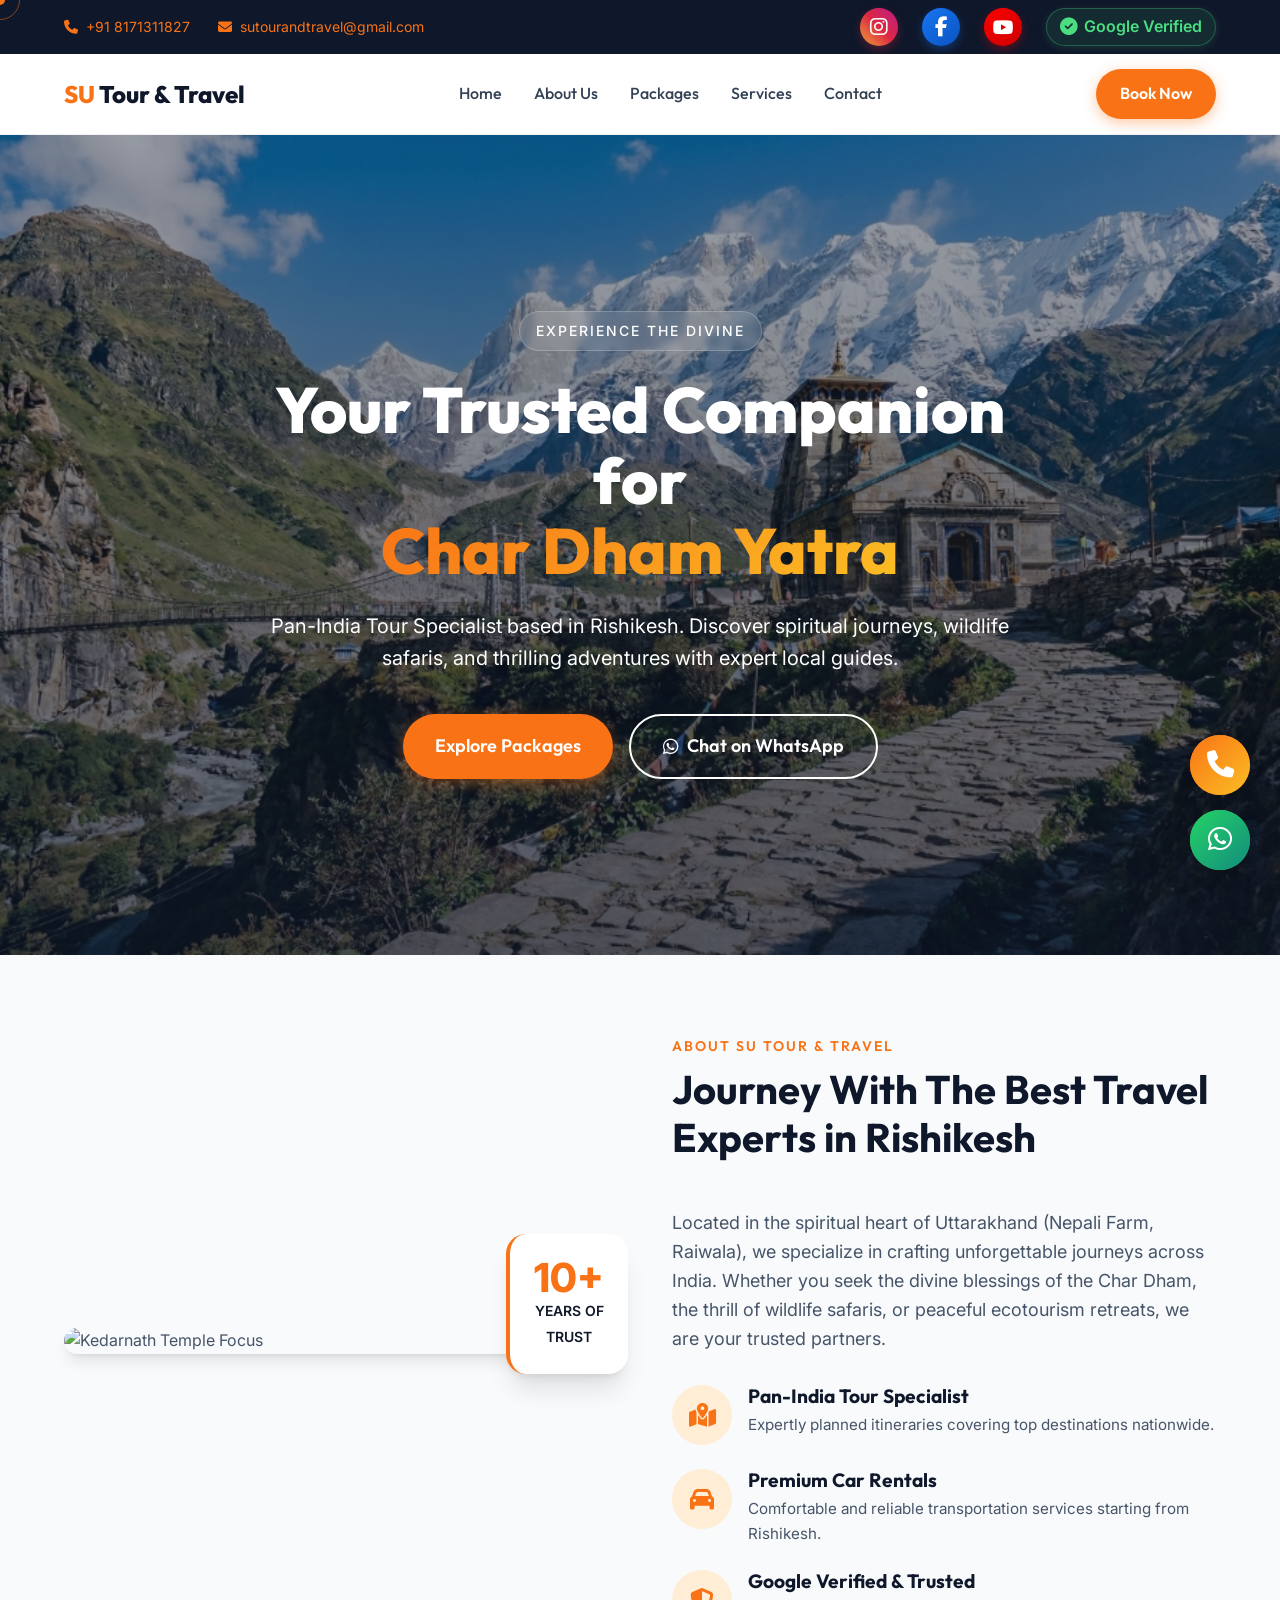
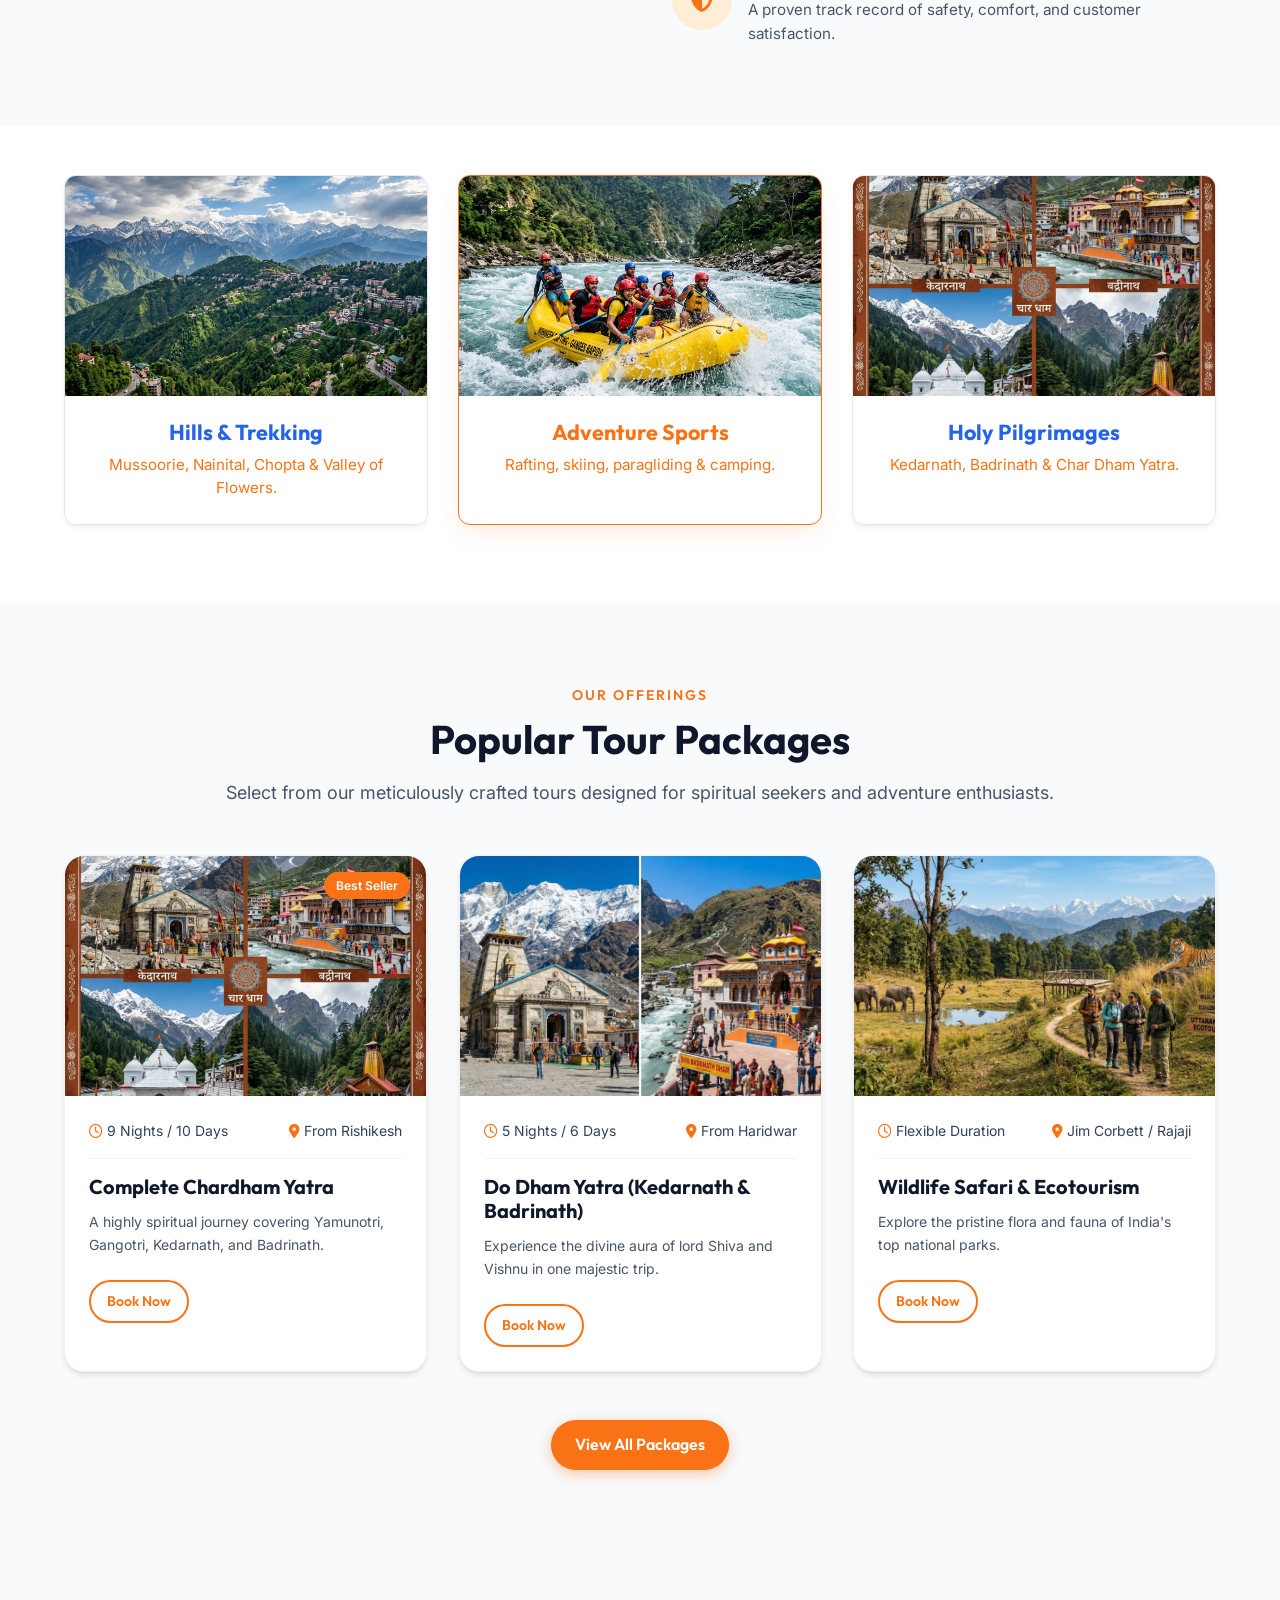
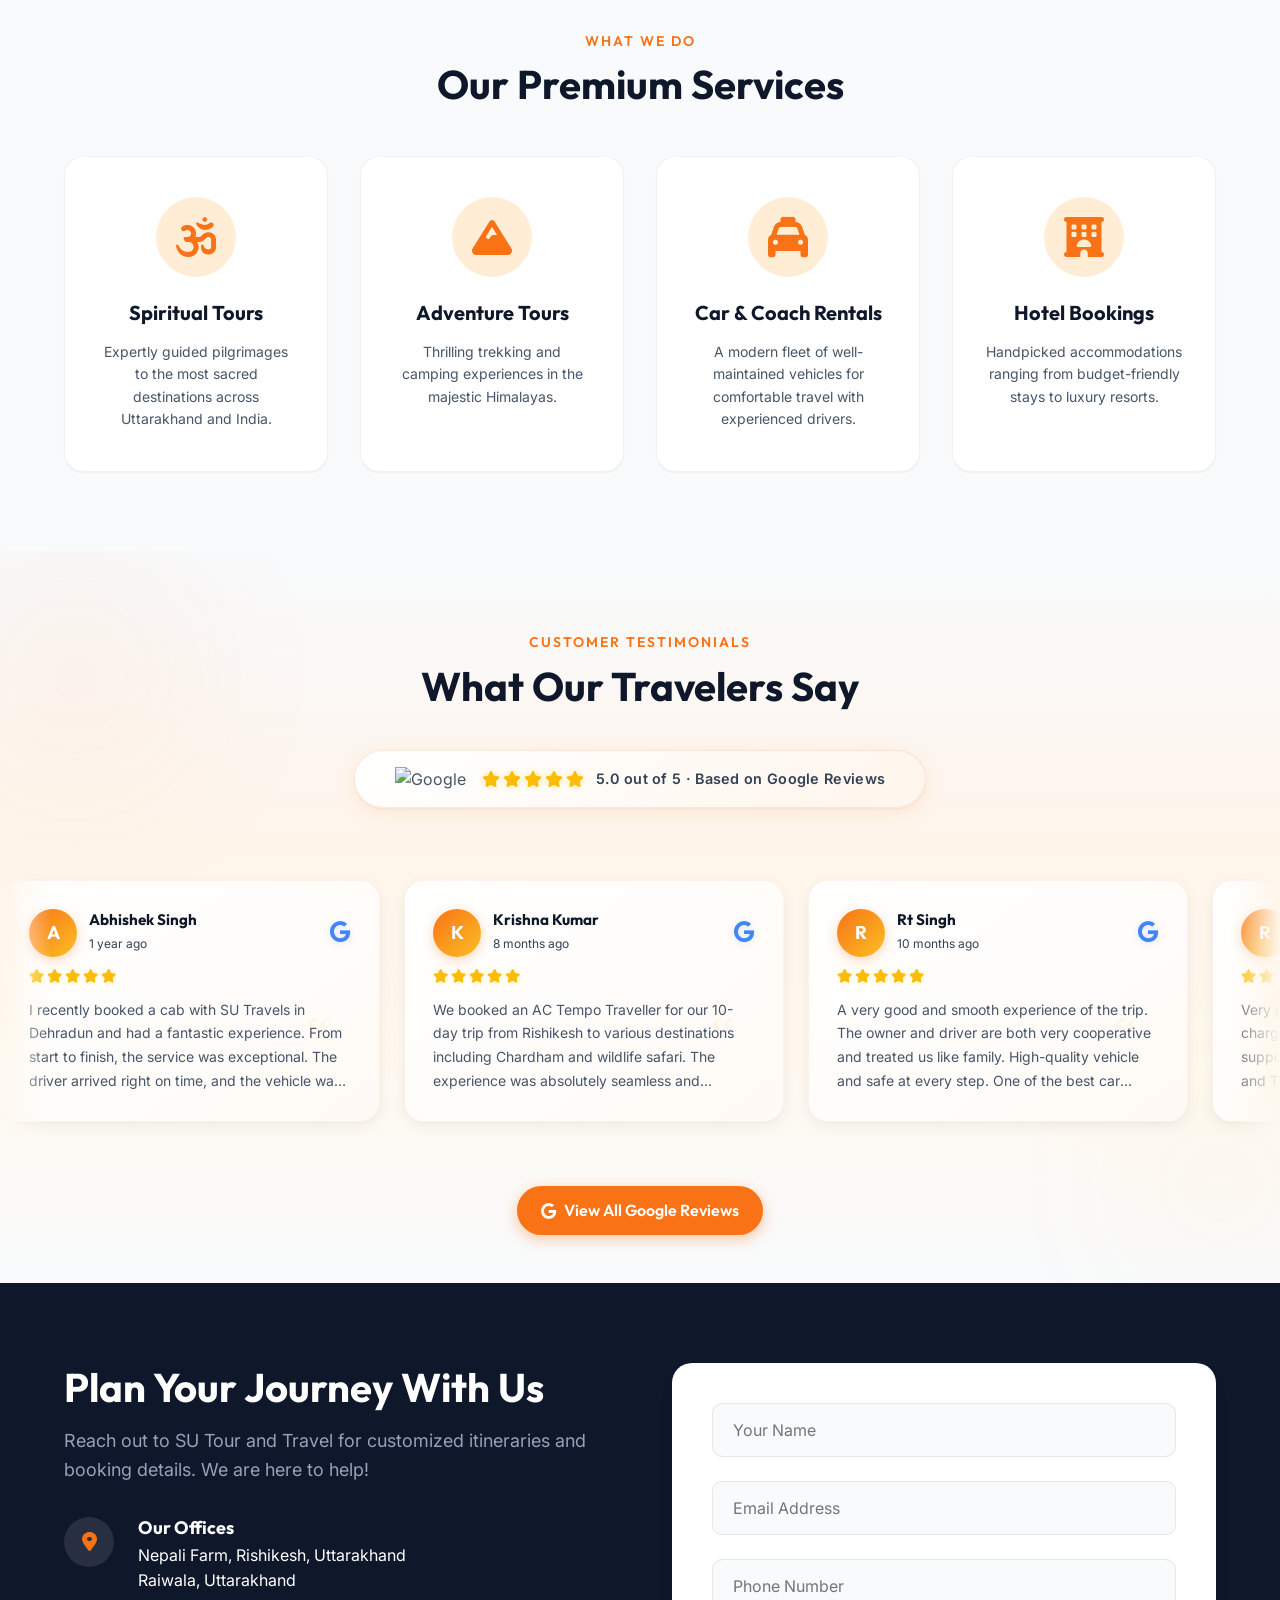
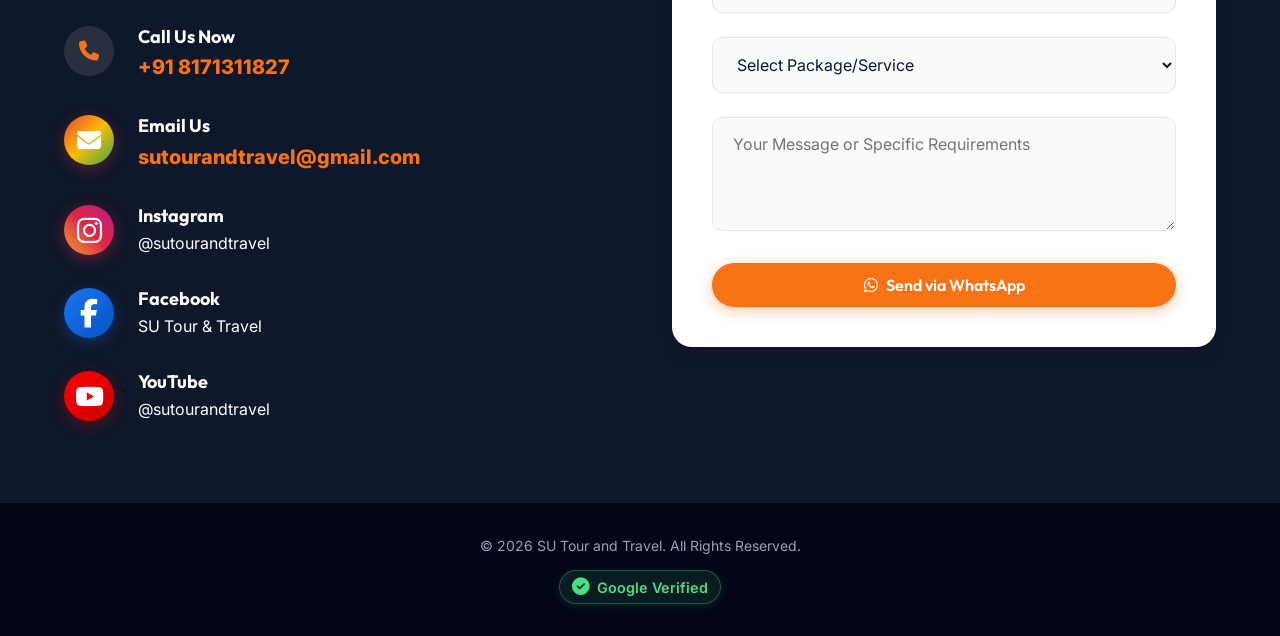
==== commit fe18942f: "Integrated Adventure and Holy Pilgrimage sub-folders with interactive popups and high-quality AI ima" ====
--- a/index.html
+++ b/index.html
@@ -171,7 +171,7 @@
                     </div>
                 </a>
 
-                <a href="#contact" class="category-card featured reveal-up tilt-card hover-target"
+                <a href="#adventure-packages" class="category-card featured reveal-up tilt-card hover-target"
                     style="transition-delay: 0.1s;">
                     <div class="category-img">
                         <img src="images/rafting.png" alt="Adventure Sports">
@@ -182,7 +182,7 @@
                     </div>
                 </a>
 
-                <a href="#contact" class="category-card reveal-up tilt-card hover-target"
+                <a href="#holy-packages" class="category-card reveal-up tilt-card hover-target"
                     style="transition-delay: 0.2s;">
                     <div class="category-img">
                         <img src="images/char-dham.jpg" alt="Holy Pilgrimages">
@@ -281,6 +281,154 @@
                             <button class="btn btn-primary btn-sm hover-target btn-learn-more"
                                 data-title="Valley of Flowers" data-img="images/valley.png"
                                 data-desc='A UNESCO World Heritage Site, the Valley of Flowers National Park comes alive with millions of blooming alpine flowers painting the valley floor in vibrant hues. Surrounded by towering snow-capped peaks and glaciers, this magical trek offers an unforgettable encounter with rare Himalayan flora and fauna. Perfect for passionate trekkers, nature photographers, and those seeking absolute serenity.'>Learn
+                                More</button>
+                            <a href="#contact" class="btn btn-outline-primary btn-sm hover-target"
+                                style="flex: 1; text-align: center;">Inquire Now</a>
+                        </div>
+                    </div>
+                </div>
+            </div>
+        </div>
+    </section>
+
+    <!-- Adventure Sports Packages Section -->
+    <section id="adventure-packages" class="section packages bg-light">
+        <div class="container">
+            <div class="section-header text-center reveal-up">
+                <span class="section-subtitle">Thrill & Adventure</span>
+                <h2 class="section-title">Fuel Your Adrenaline</h2>
+                <p class="section-desc">From white water rafting to soaring in the skies, experience the ultimate
+                    Himalayan thrill.</p>
+            </div>
+
+            <div class="packages-grid">
+                <!-- Rafting -->
+                <div class="package-card reveal-up tilt-card">
+                    <div class="package-img">
+                        <img src="images/rafting.png" alt="Rishikesh Rafting">
+                    </div>
+                    <div class="package-content">
+                        <h3 class="package-title">White Water Rafting</h3>
+                        <p class="package-desc">Tame the Ganges in Rishikesh with high-grade rapids and professional
+                            guides.</p>
+                        <div class="package-footer" style="display: flex; justify-content: space-between; gap: 10px;">
+                            <button class="btn btn-primary btn-sm hover-target btn-learn-more"
+                                data-title="White Water Rafting" data-img="images/rafting.png"
+                                data-desc='Rishikesh is the world capital of adventure, and the Ganga rapids are its heart. Our rafting expedition takes you through legendary rapids like "The Wall" and "Roller Coaster". With premium safety gear and expert instructors, it&#39;s an exhilarating journey through the pristine river canyons. Perfect for weekend warriors and thrill-seekers looking to conquer the waves.'>Learn
+                                More</button>
+                            <a href="#contact" class="btn btn-outline-primary btn-sm hover-target"
+                                style="flex: 1; text-align: center;">Inquire Now</a>
+                        </div>
+                    </div>
+                </div>
+
+                <!-- Skiing -->
+                <div class="package-card reveal-up tilt-card" style="transition-delay: 0.1s;">
+                    <div class="package-img">
+                        <img src="images/skiing.png" alt="Auli Skiing">
+                    </div>
+                    <div class="package-content">
+                        <h3 class="package-title">Snow Skiing Auli</h3>
+                        <p class="package-desc">Slide down the snowy slopes of Auli, one of the finest ski destinations
+                            in India.</p>
+                        <div class="package-footer" style="display: flex; justify-content: space-between; gap: 10px;">
+                            <button class="btn btn-primary btn-sm hover-target btn-learn-more"
+                                data-title="Snow Skiing Auli" data-img="images/skiing.png"
+                                data-desc='Auli is a world-class skiing destination nestled high in the Himalayas. This package offers professional training for beginners and challenging slopes for experts. Surrounded by coniferous forests and the majestic Nanda Devi peak, you&#39;ll enjoy the finest snow, modern chairlifts, and cozy mountain stays. Experience the magic of winter in the Garhwal Himalayas.'>Learn
+                                More</button>
+                            <a href="#contact" class="btn btn-outline-primary btn-sm hover-target"
+                                style="flex: 1; text-align: center;">Inquire Now</a>
+                        </div>
+                    </div>
+                </div>
+
+                <!-- Paragliding -->
+                <div class="package-card reveal-up tilt-card" style="transition-delay: 0.2s;">
+                    <div class="package-img">
+                        <img src="images/paragliding.png" alt="Paragliding Bir Billing">
+                    </div>
+                    <div class="package-content">
+                        <h3 class="package-title">Himalayan Paragliding</h3>
+                        <p class="package-desc">Soar high like a bird over lush green valleys with breathtaking
+                            panoramic views.</p>
+                        <div class="package-footer" style="display: flex; justify-content: space-between; gap: 10px;">
+                            <button class="btn btn-primary btn-sm hover-target btn-learn-more"
+                                data-title="Himalayan Paragliding" data-img="images/paragliding.png"
+                                data-desc='Experience the ultimate freedom of flight. Take off from one of the highest launch points in the world and soar over green carpets of tea gardens and oak forests. Our tandem paragliding experience requires no prior skill—just sit back with our expert pilots and witness the Himalayas from a perspective few ever see. A truly life-changing adventure.'>Learn
+                                More</button>
+                            <a href="#contact" class="btn btn-outline-primary btn-sm hover-target"
+                                style="flex: 1; text-align: center;">Inquire Now</a>
+                        </div>
+                    </div>
+                </div>
+            </div>
+        </div>
+    </section>
+
+    <!-- Holy Holy Pilgrimages Packages Section -->
+    <section id="holy-packages" class="section packages bg-white">
+        <div class="container">
+            <div class="section-header text-center reveal-up">
+                <span class="section-subtitle">Divine Journey</span>
+                <h2 class="section-title">Spiritual Awakening</h2>
+                <p class="section-desc">Walk the path of the gods through the sacred temples and valleys of Uttarakhand.
+                </p>
+            </div>
+
+            <div class="packages-grid">
+                <!-- Kedarnath -->
+                <div class="package-card reveal-up tilt-card">
+                    <div class="package-img">
+                        <img src="images/kedarnath.png" alt="Kedarnath Temple">
+                    </div>
+                    <div class="package-content">
+                        <h3 class="package-title">Kedarnath Yatra</h3>
+                        <p class="package-desc">Visit the most remote and profound Jyotirlinga of Lord Shiva in the
+                            Himalayas.</p>
+                        <div class="package-footer" style="display: flex; justify-content: space-between; gap: 10px;">
+                            <button class="btn btn-primary btn-sm hover-target btn-learn-more"
+                                data-title="Kedarnath Yatra" data-img="images/kedarnath.png"
+                                data-desc='Situated at 3,583m, Kedarnath is one of the most sacred pilgrimage sites in Hinduism. Surrounded by towering snow-clad peaks and the Mandakini river, the ancient stone temple stands as a testament to faith. Our package ensures a smooth journey with options for trekking, pony rides, or helicopter services, ensuring you can focus entirely on your spiritual devotion.'>Learn
+                                More</button>
+                            <a href="#contact" class="btn btn-outline-primary btn-sm hover-target"
+                                style="flex: 1; text-align: center;">Inquire Now</a>
+                        </div>
+                    </div>
+                </div>
+
+                <!-- Badrinath -->
+                <div class="package-card reveal-up tilt-card" style="transition-delay: 0.1s;">
+                    <div class="package-img">
+                        <img src="images/badrinath.png" alt="Badrinath Temple">
+                    </div>
+                    <div class="package-content">
+                        <h3 class="package-title">Badrinath Dham</h3>
+                        <p class="package-desc">Worship Lord Vishnu at the Neelkanth peak in this vibrant, colorful
+                            temple.</p>
+                        <div class="package-footer" style="display: flex; justify-content: space-between; gap: 10px;">
+                            <button class="btn btn-primary btn-sm hover-target btn-learn-more"
+                                data-title="Badrinath Dham" data-img="images/badrinath.png"
+                                data-desc='One of the four sites of the main Char Dham pilgrimage, Badrinath represents the abode of Lord Vishnu. Experience the Tapt Kund (natural hot springs), visit the last Indian village "Mana", and witness the breathtaking Aarti at the temple. Our carefully planned tour provides premium accommodation and reliable transport through the scenic mountain roads of Uttarakhand.'>Learn
+                                More</button>
+                            <a href="#contact" class="btn btn-outline-primary btn-sm hover-target"
+                                style="flex: 1; text-align: center;">Inquire Now</a>
+                        </div>
+                    </div>
+                </div>
+
+                <!-- Gangotri -->
+                <div class="package-card reveal-up tilt-card" style="transition-delay: 0.2s;">
+                    <div class="package-img">
+                        <img src="images/gangotri.png" alt="Gangotri Temple">
+                    </div>
+                    <div class="package-content">
+                        <h3 class="package-title">Gangotri Heritage</h3>
+                        <p class="package-desc">Trace the origin of the sacred River Ganga at the high-altitude Gangotri
+                            shrine.</p>
+                        <div class="package-footer" style="display: flex; justify-content: space-between; gap: 10px;">
+                            <button class="btn btn-primary btn-sm hover-target btn-learn-more"
+                                data-title="Gangotri Heritage" data-img="images/gangotri.png"
+                                data-desc='The Gangotri temple is where the goddess Ganga descended to Earth in the form of a river. This high-altitude shrine is surrounded by deodar and pine forests. Our tour includes visits to the sacred Bhagirath Shila and the nearby Harsil valley. It is a journey of deep introspection, pristine natural beauty, and unmatched Himalayan tranquility.'>Learn
                                 More</button>
                             <a href="#contact" class="btn btn-outline-primary btn-sm hover-target"
                                 style="flex: 1; text-align: center;">Inquire Now</a>
--- a/css/style.css
+++ b/css/style.css
@@ -628,6 +628,12 @@
 /* =========================================
    Packages Section
    ========================================= */
+#hills-packages,
+#adventure-packages,
+#holy-packages {
+    display: none;
+}
+
 .packages-grid {
     display: grid;
     grid-template-columns: repeat(auto-fit, minmax(320px, 1fr));
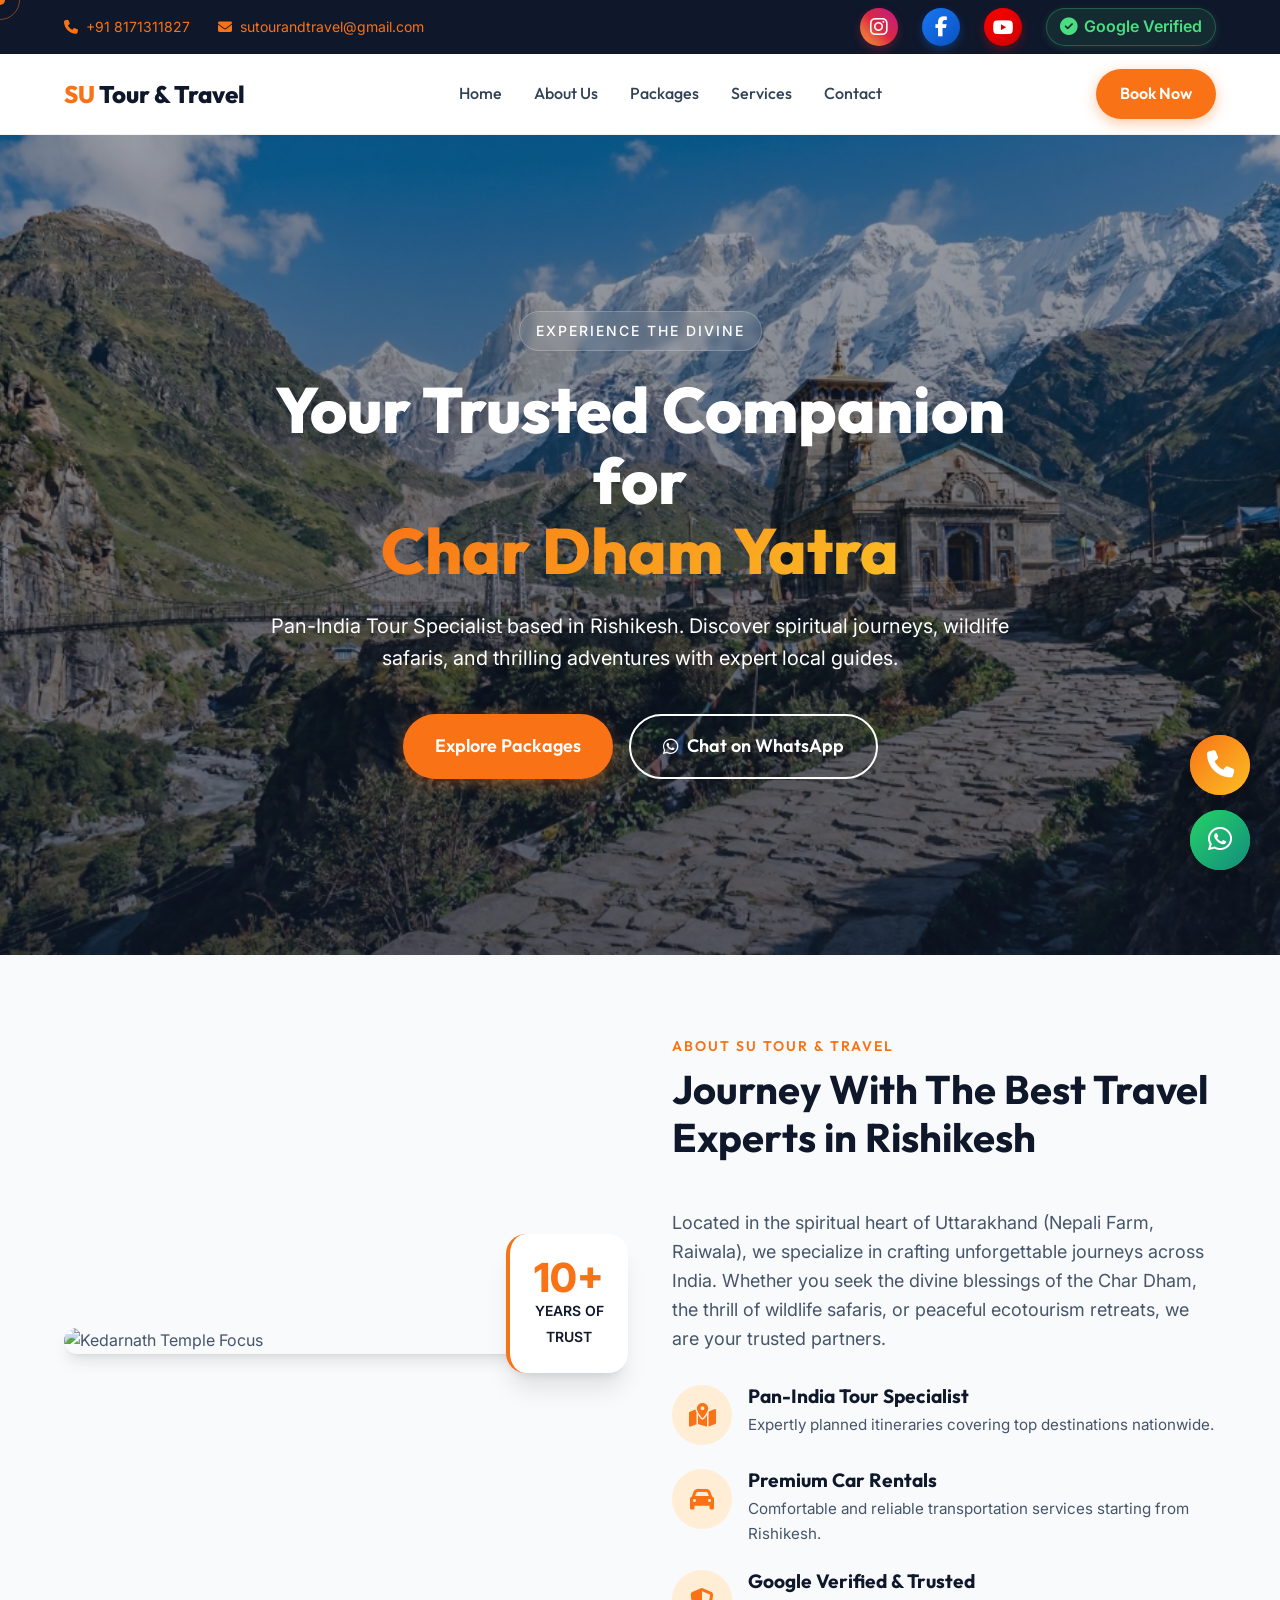
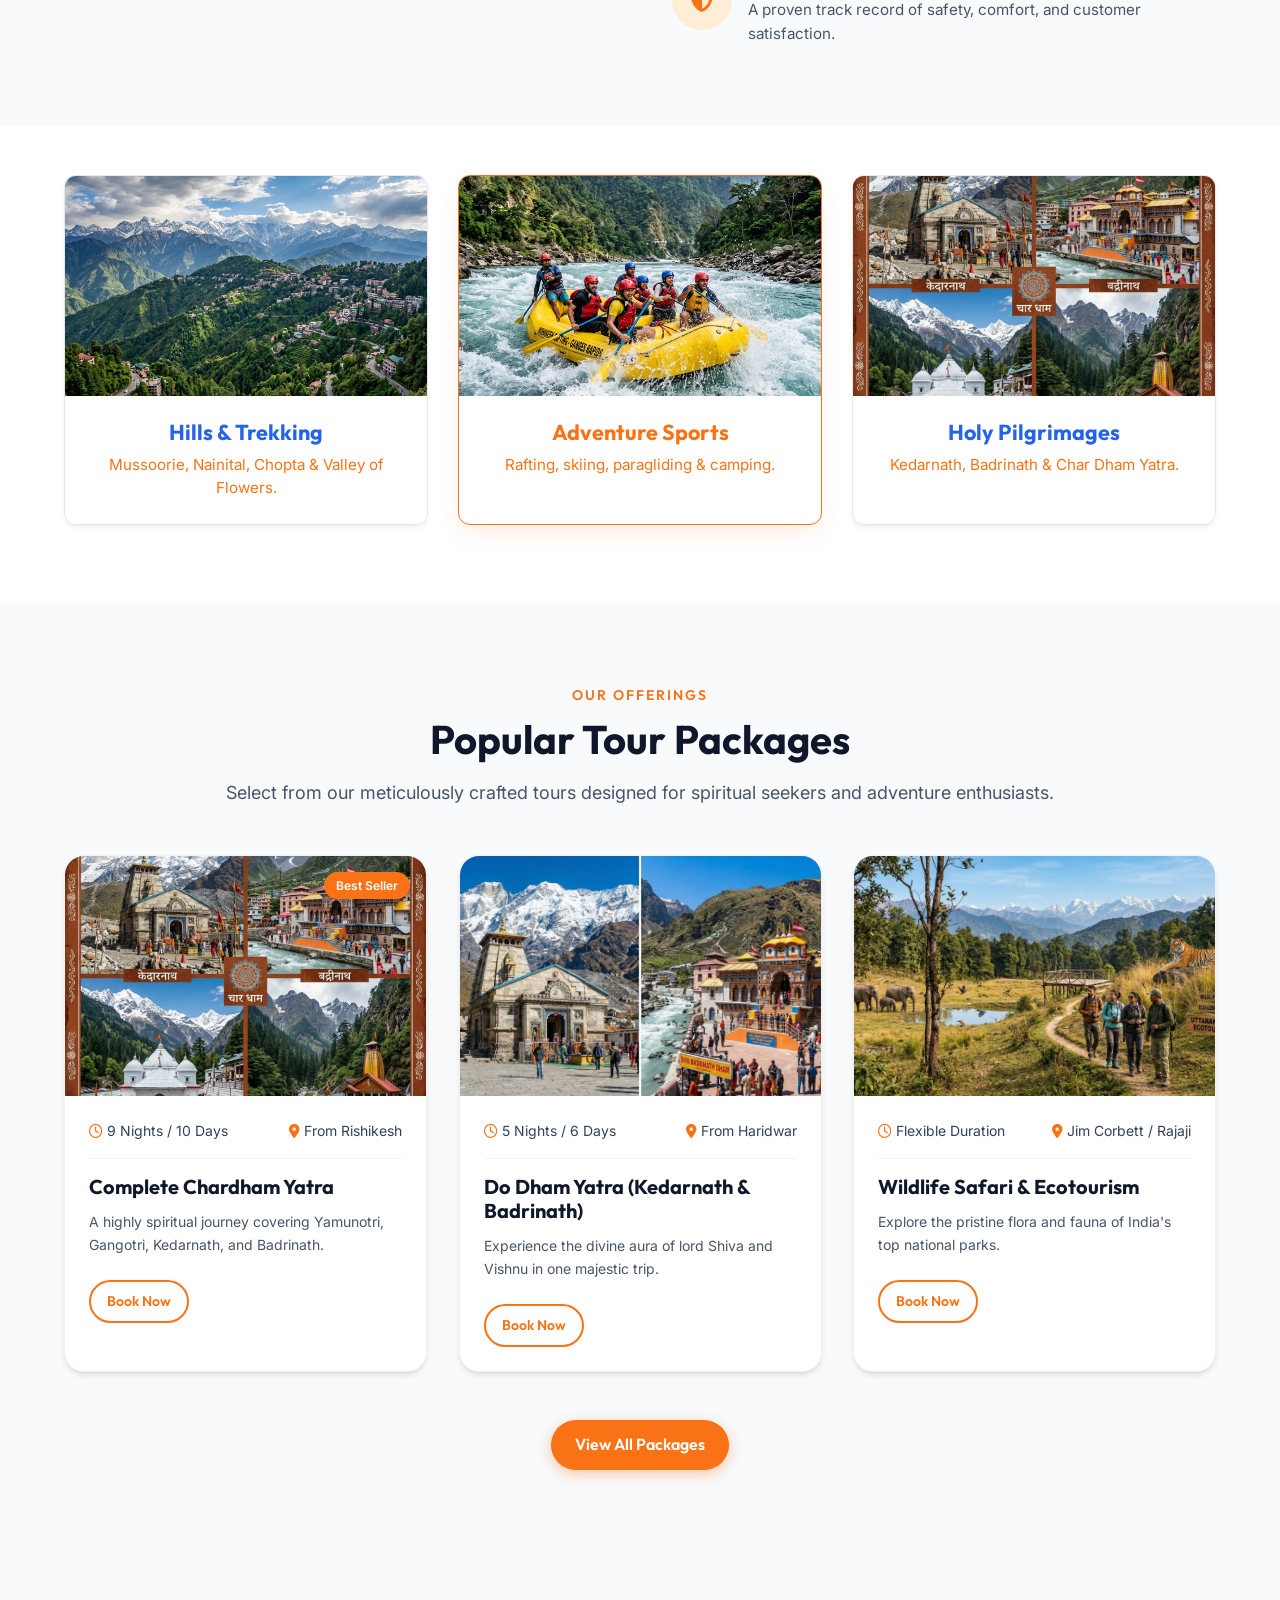
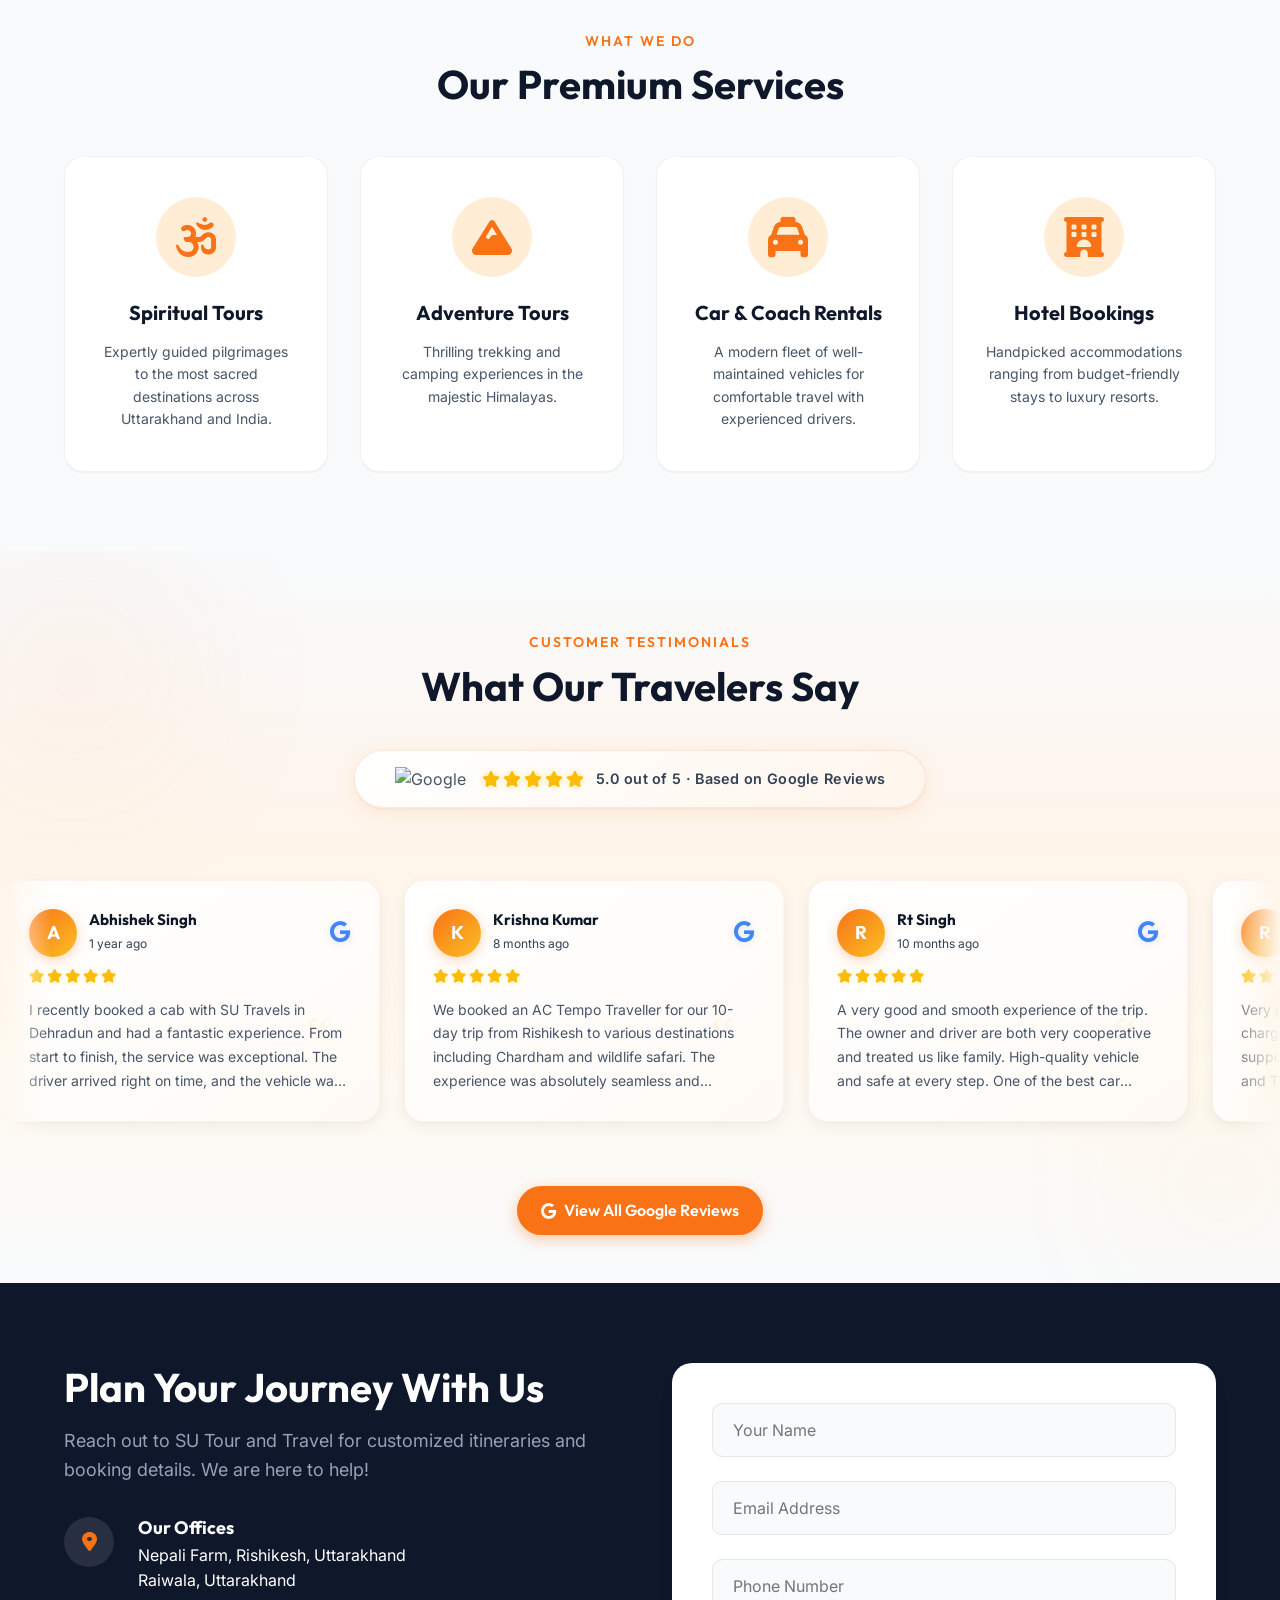
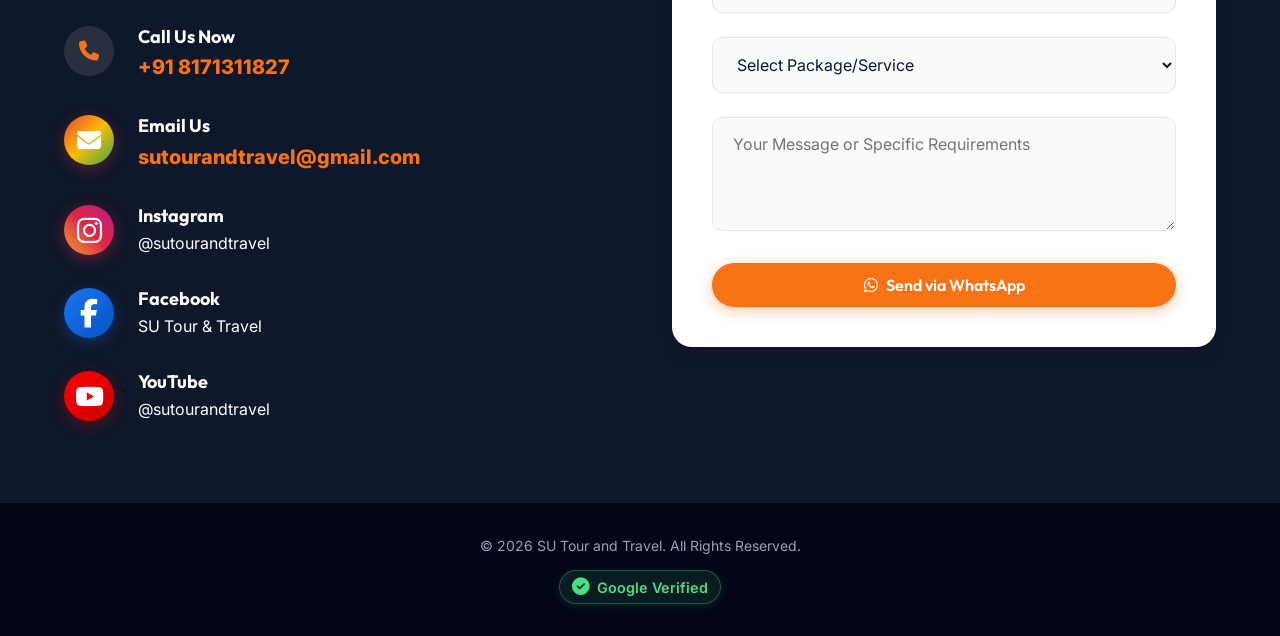
==== commit 98b31245: "Add 9 new sacred packages to Holy Pilgrimages section with high-quality images and rich descriptions" ====
--- a/index.html
+++ b/index.html
@@ -435,6 +435,186 @@
                         </div>
                     </div>
                 </div>
+
+                <!-- Yamunotri -->
+                <div class="package-card reveal-up tilt-card">
+                    <div class="package-img">
+                        <img src="images/yamunotri.png" alt="Yamunotri Temple">
+                    </div>
+                    <div class="package-content">
+                        <h3 class="package-title">Yamunotri Gateway</h3>
+                        <p class="package-desc">Journey to the sacred source of the Yamuna River at this high-altitude
+                            glacier shrine.</p>
+                        <div class="package-footer" style="display: flex; justify-content: space-between; gap: 10px;">
+                            <button class="btn btn-primary btn-sm hover-target btn-learn-more"
+                                data-title="Yamunotri Gateway" data-img="images/yamunotri.png"
+                                data-desc='Yamunotri is the first stop in the Char Dham Yatra. Situated in the Garhwal Himalayas, it is dedicated to Goddess Yamuna. The temple is reached by a trek from Janki Chatti. You can dip in the Surya Kund (natural hot spring) and enjoy the untouched beauty of the Kalind Mountain. It is a place of profound purity and spiritual cleansing.'>Learn
+                                More</button>
+                            <a href="#contact" class="btn btn-outline-primary btn-sm hover-target"
+                                style="flex: 1; text-align: center;">Inquire Now</a>
+                        </div>
+                    </div>
+                </div>
+
+                <!-- Panch Kedar -->
+                <div class="package-card reveal-up tilt-card" style="transition-delay: 0.1s;">
+                    <div class="package-img">
+                        <img src="images/panch_kedar.png" alt="Panch Kedar Shrines">
+                    </div>
+                    <div class="package-content">
+                        <h3 class="package-title">Panch Kedar Trek</h3>
+                        <p class="package-desc">A legendary pilgrimage covering the five sacred Shiva temples hidden in
+                            the Himalayas.</p>
+                        <div class="package-footer" style="display: flex; justify-content: space-between; gap: 10px;">
+                            <button class="btn btn-primary btn-sm hover-target btn-learn-more"
+                                data-title="Panch Kedar Trek" data-img="images/panch_kedar.png"
+                                data-desc='The Panch Kedar Yatra consists of five holy shrines—Kedarnath, Tungnath, Rudranath, Madhmaheshwar, and Kalpeshwar. Each temple has its own divine legend tracing back to the Pandavas from Mahabharata. This is not just a pilgrimage but a magnificent trekking adventure through some of the most remote and scenic valleys of Uttarakhand.'>Learn
+                                More</button>
+                            <a href="#contact" class="btn btn-outline-primary btn-sm hover-target"
+                                style="flex: 1; text-align: center;">Inquire Now</a>
+                        </div>
+                    </div>
+                </div>
+
+                <!-- Panch Badri -->
+                <div class="package-card reveal-up tilt-card" style="transition-delay: 0.2s;">
+                    <div class="package-img">
+                        <img src="images/panch_badri.png" alt="Panch Badri Temples">
+                    </div>
+                    <div class="package-content">
+                        <h3 class="package-title">Panch Badri Yatra</h3>
+                        <p class="package-desc">Explore the five divine abodes of Lord Vishnu located in the
+                            breathtaking Alaknanda valley.</p>
+                        <div class="package-footer" style="display: flex; justify-content: space-between; gap: 10px;">
+                            <button class="btn btn-primary btn-sm hover-target btn-learn-more"
+                                data-title="Panch Badri Yatra" data-img="images/panch_badri.png"
+                                data-desc='Panch Badri constitutes five holy Vishnu temples: Badrinath (Vishal Badri), Yogdhyan Badri, Bhavishya Badri, Vridha Badri, and Adi Badri. These shrines represent the various forms and stages of the deity. Following the Alaknanda River, this journey offers a peaceful dive into ancient traditions and spectacular mountain landscapes.'>Learn
+                                More</button>
+                            <a href="#contact" class="btn btn-outline-primary btn-sm hover-target"
+                                style="flex: 1; text-align: center;">Inquire Now</a>
+                        </div>
+                    </div>
+                </div>
+
+                <!-- Hemkunt Sahib -->
+                <div class="package-card reveal-up tilt-card">
+                    <div class="package-img">
+                        <img src="images/hemkunt_sahib.png" alt="Hemkunt Sahib Guruudwara">
+                    </div>
+                    <div class="package-content">
+                        <h3 class="package-title">Hemkunt Sahib Yatra</h3>
+                        <p class="package-desc">Visit the world&#39;s highest Gurudwara, surrounded by a crystal clear
+                            lake and seven snow peaks.</p>
+                        <div class="package-footer" style="display: flex; justify-content: space-between; gap: 10px;">
+                            <button class="btn btn-primary btn-sm hover-target btn-learn-more"
+                                data-title="Hemkunt Sahib Yatra" data-img="images/hemkunt_sahib.png"
+                                data-desc='Located at 15,000ft, Hemkunt Sahib is a significant Sikh pilgrimage destination. The Gurudwara stands next to a pristine glacial lake where the water is clear as glass. Reached via a steep trek from Ghangaria, the atmosphere here is one of absolute silence and profound spiritual energy, making it an unforgettable soul-enriching experience.'>Learn
+                                More</button>
+                            <a href="#contact" class="btn btn-outline-primary btn-sm hover-target"
+                                style="flex: 1; text-align: center;">Inquire Now</a>
+                        </div>
+                    </div>
+                </div>
+
+                <!-- Neelkanth -->
+                <div class="package-card reveal-up tilt-card" style="transition-delay: 0.1s;">
+                    <div class="package-img">
+                        <img src="images/neelkanth.png" alt="Neelkanth Mahadev Temple">
+                    </div>
+                    <div class="package-content">
+                        <h3 class="package-title">Neelkanth Mahadev</h3>
+                        <p class="package-desc">The sacred spot where Lord Shiva consumed poison to save the world,
+                            located near Rishikesh.</p>
+                        <div class="package-footer" style="display: flex; justify-content: space-between; gap: 10px;">
+                            <button class="btn btn-primary btn-sm hover-target btn-learn-more"
+                                data-title="Neelkanth Mahadev" data-img="images/neelkanth.png"
+                                data-desc='Neelkanth Mahadev Temple is a major Shiva shrine located in the Pauri Garhwal district. Surrounded by dense forests and the Manikut mountain range, the temple sits at the confluence of the rivers Pankaja and Madhumati. Legend says Lord Shiva rested here after consuming the Halahala poison during Samudra Manthan.'>Learn
+                                More</button>
+                            <a href="#contact" class="btn btn-outline-primary btn-sm hover-target"
+                                style="flex: 1; text-align: center;">Inquire Now</a>
+                        </div>
+                    </div>
+                </div>
+
+                <!-- Nanda Devi -->
+                <div class="package-card reveal-up tilt-card" style="transition-delay: 0.2s;">
+                    <div class="package-img">
+                        <img src="images/nanda_devi.png" alt="Nanda Devi Peak">
+                    </div>
+                    <div class="package-content">
+                        <h3 class="package-title">Nanda Devi Darshan</h3>
+                        <p class="package-desc">Witness the majesty of India&#39;s second highest peak, worshipped as
+                            the protector goddess of Uttarakhand.</p>
+                        <div class="package-footer" style="display: flex; justify-content: space-between; gap: 10px;">
+                            <button class="btn btn-primary btn-sm hover-target btn-learn-more"
+                                data-title="Nanda Devi Darshan" data-img="images/nanda_devi.png"
+                                data-desc='Nanda Devi (Bliss-Giving Goddess) is not just a mountain but the presiding deity of Uttarakhand. This tour takes you to panoramic viewpoints in Joshimath and Auli where you can witness the sun hitting the twin peaks. For spiritual seekers, it&#39;s a path of ultimate awe and reverence for the sheer power of nature and divinity.'>Learn
+                                More</button>
+                            <a href="#contact" class="btn btn-outline-primary btn-sm hover-target"
+                                style="flex: 1; text-align: center;">Inquire Now</a>
+                        </div>
+                    </div>
+                </div>
+
+                <!-- Surkanda Mata -->
+                <div class="package-card reveal-up tilt-card">
+                    <div class="package-img">
+                        <img src="images/surkanda.png" alt="Surkanda Devi Temple">
+                    </div>
+                    <div class="package-content">
+                        <h3 class="package-title">Surkanda Devi</h3>
+                        <p class="package-desc">Visit the powerful Shakti Peeth perched at 9,000ft, offering 360-degree
+                            views of the Garhwal Himalayas.</p>
+                        <div class="package-footer" style="display: flex; justify-content: space-between; gap: 10px;">
+                            <button class="btn btn-primary btn-sm hover-target btn-learn-more"
+                                data-title="Surkanda Devi" data-img="images/surkanda.png"
+                                data-desc='Located near Dhanaulti, Surkanda Devi is one of the 51 Shakti Peeths. The temple is famous for its panoramic views and the sacred legend of Sati. The trek to the top is rewarded with a cool mountain breeze and a feeling of being on top of the world. It&#39;s a perfect day pilgrimage from Mussoorie or Kanatal.'>Learn
+                                More</button>
+                            <a href="#contact" class="btn btn-outline-primary btn-sm hover-target"
+                                style="flex: 1; text-align: center;">Inquire Now</a>
+                        </div>
+                    </div>
+                </div>
+
+                <!-- Dhari Devi -->
+                <div class="package-card reveal-up tilt-card" style="transition-delay: 0.1s;">
+                    <div class="package-img">
+                        <img src="images/dhari_devi.png" alt="Dhari Devi Temple">
+                    </div>
+                    <div class="package-content">
+                        <h3 class="package-title">Dhari Devi Shrine</h3>
+                        <p class="package-desc">The guardian goddess of the Char Dham temples, located on the banks of
+                            the Alaknanda river.</p>
+                        <div class="package-footer" style="display: flex; justify-content: space-between; gap: 10px;">
+                            <button class="btn btn-primary btn-sm hover-target btn-learn-more"
+                                data-title="Dhari Devi Shrine" data-img="images/dhari_devi.png"
+                                data-desc='Dhari Devi is considered the protector of Uttarakhand. The shrine is unique as it is located in the middle of the river. Legend says the facial expressions of the deity change from a girl, to a woman, and finally an old lady as the day progresses. It is a mandatory stop for any pilgrim seeking protection and blessings for their Himalayan journey.'>Learn
+                                More</button>
+                            <a href="#contact" class="btn btn-outline-primary btn-sm hover-target"
+                                style="flex: 1; text-align: center;">Inquire Now</a>
+                        </div>
+                    </div>
+                </div>
+
+                <!-- Kartik Swami -->
+                <div class="package-card reveal-up tilt-card" style="transition-delay: 0.2s;">
+                    <div class="package-img">
+                        <img src="images/kartik_swami.png" alt="Kartik Swami Temple">
+                    </div>
+                    <div class="package-content">
+                        <h3 class="package-title">Kartik Swami Yatra</h3>
+                        <p class="package-desc">The high-altitude temple of Kartikeya offering some of the best mountain
+                            views in Uttarakhand.</p>
+                        <div class="package-footer" style="display: flex; justify-content: space-between; gap: 10px;">
+                            <button class="btn btn-primary btn-sm hover-target btn-learn-more"
+                                data-title="Kartik Swami Yatra" data-img="images/kartik_swami.png"
+                                data-desc='Kartik Swami is the only temple of Lord Kartikeya in Uttarakhand. Situated on a ridge at 3048m, the temple offers breathtaking 360-degree views of snow peaks like Chaukhamba and Kedarnath. The trail leading to the temple is lined with ringing bells and blooming flowers, creating a truly otherworldly spiritual experience.'>Learn
+                                More</button>
+                            <a href="#contact" class="btn btn-outline-primary btn-sm hover-target"
+                                style="flex: 1; text-align: center;">Inquire Now</a>
+                        </div>
+                    </div>
+                </div>
             </div>
         </div>
     </section>
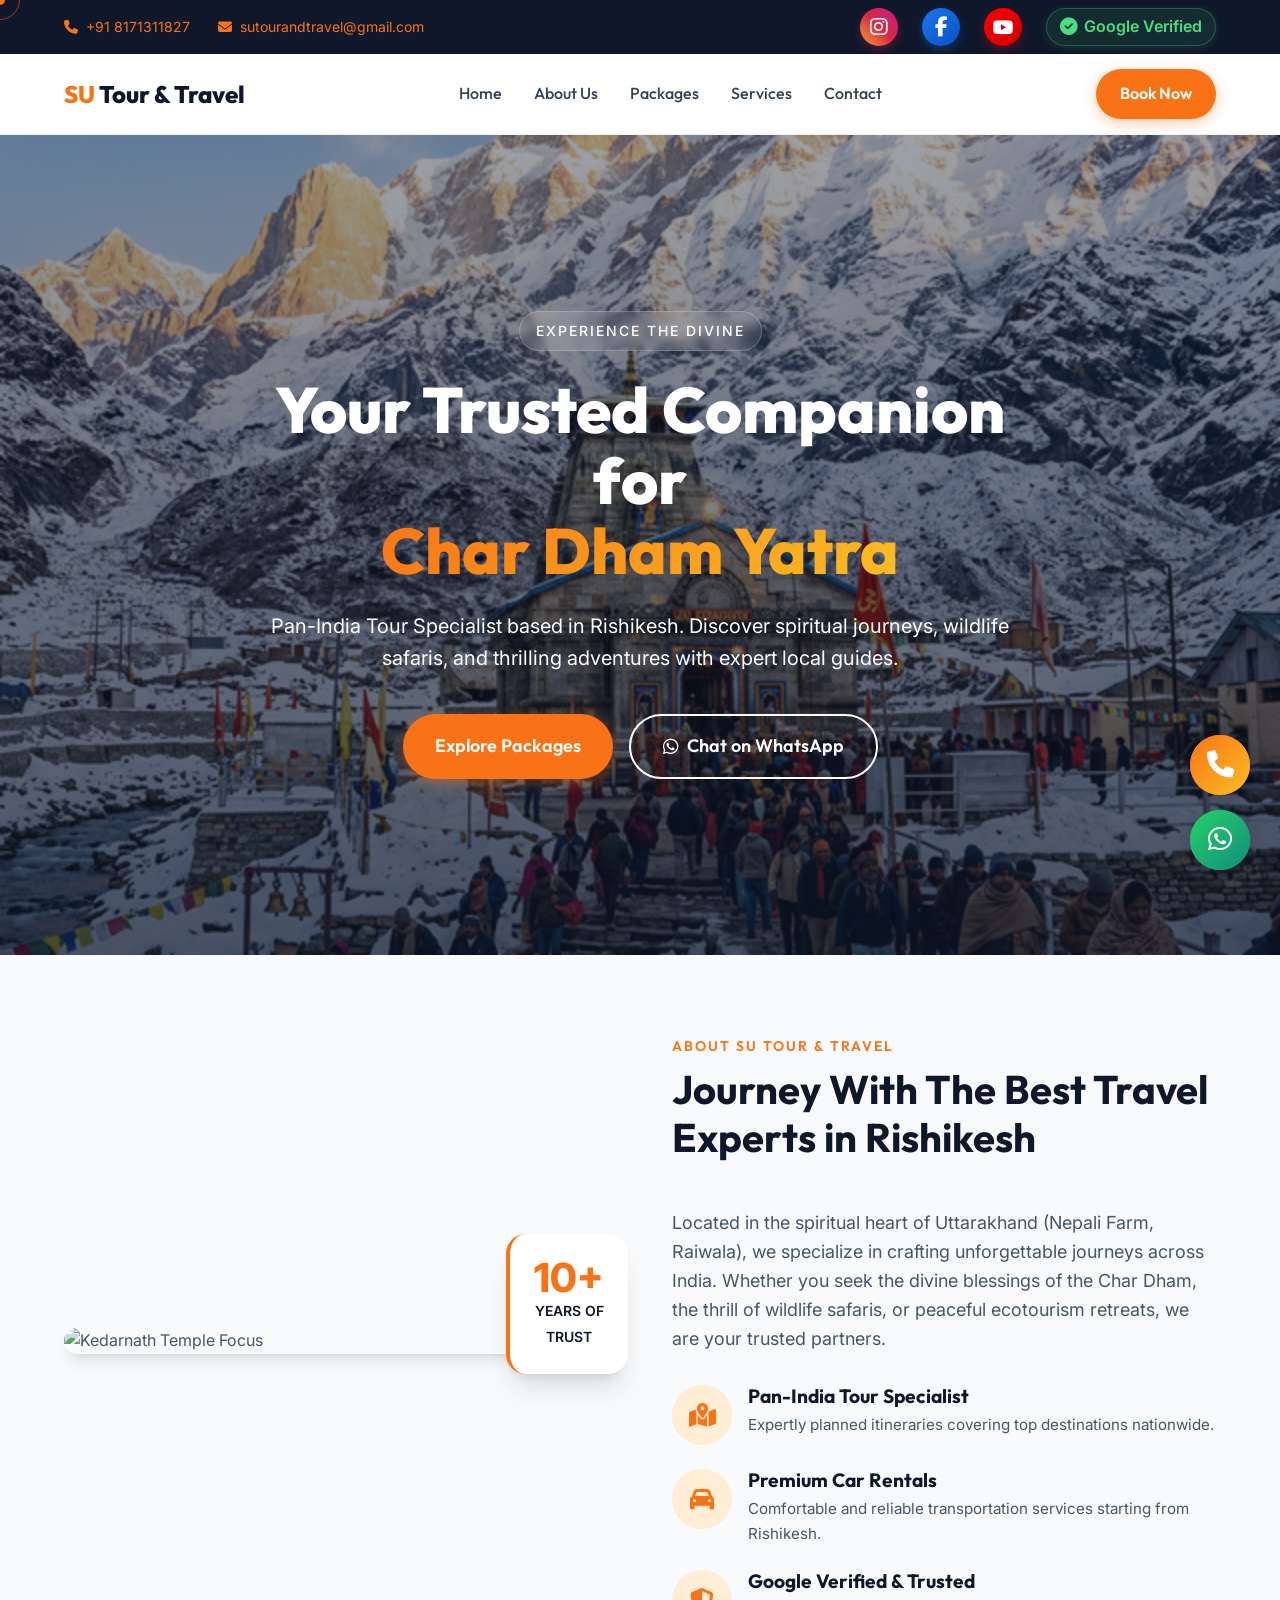
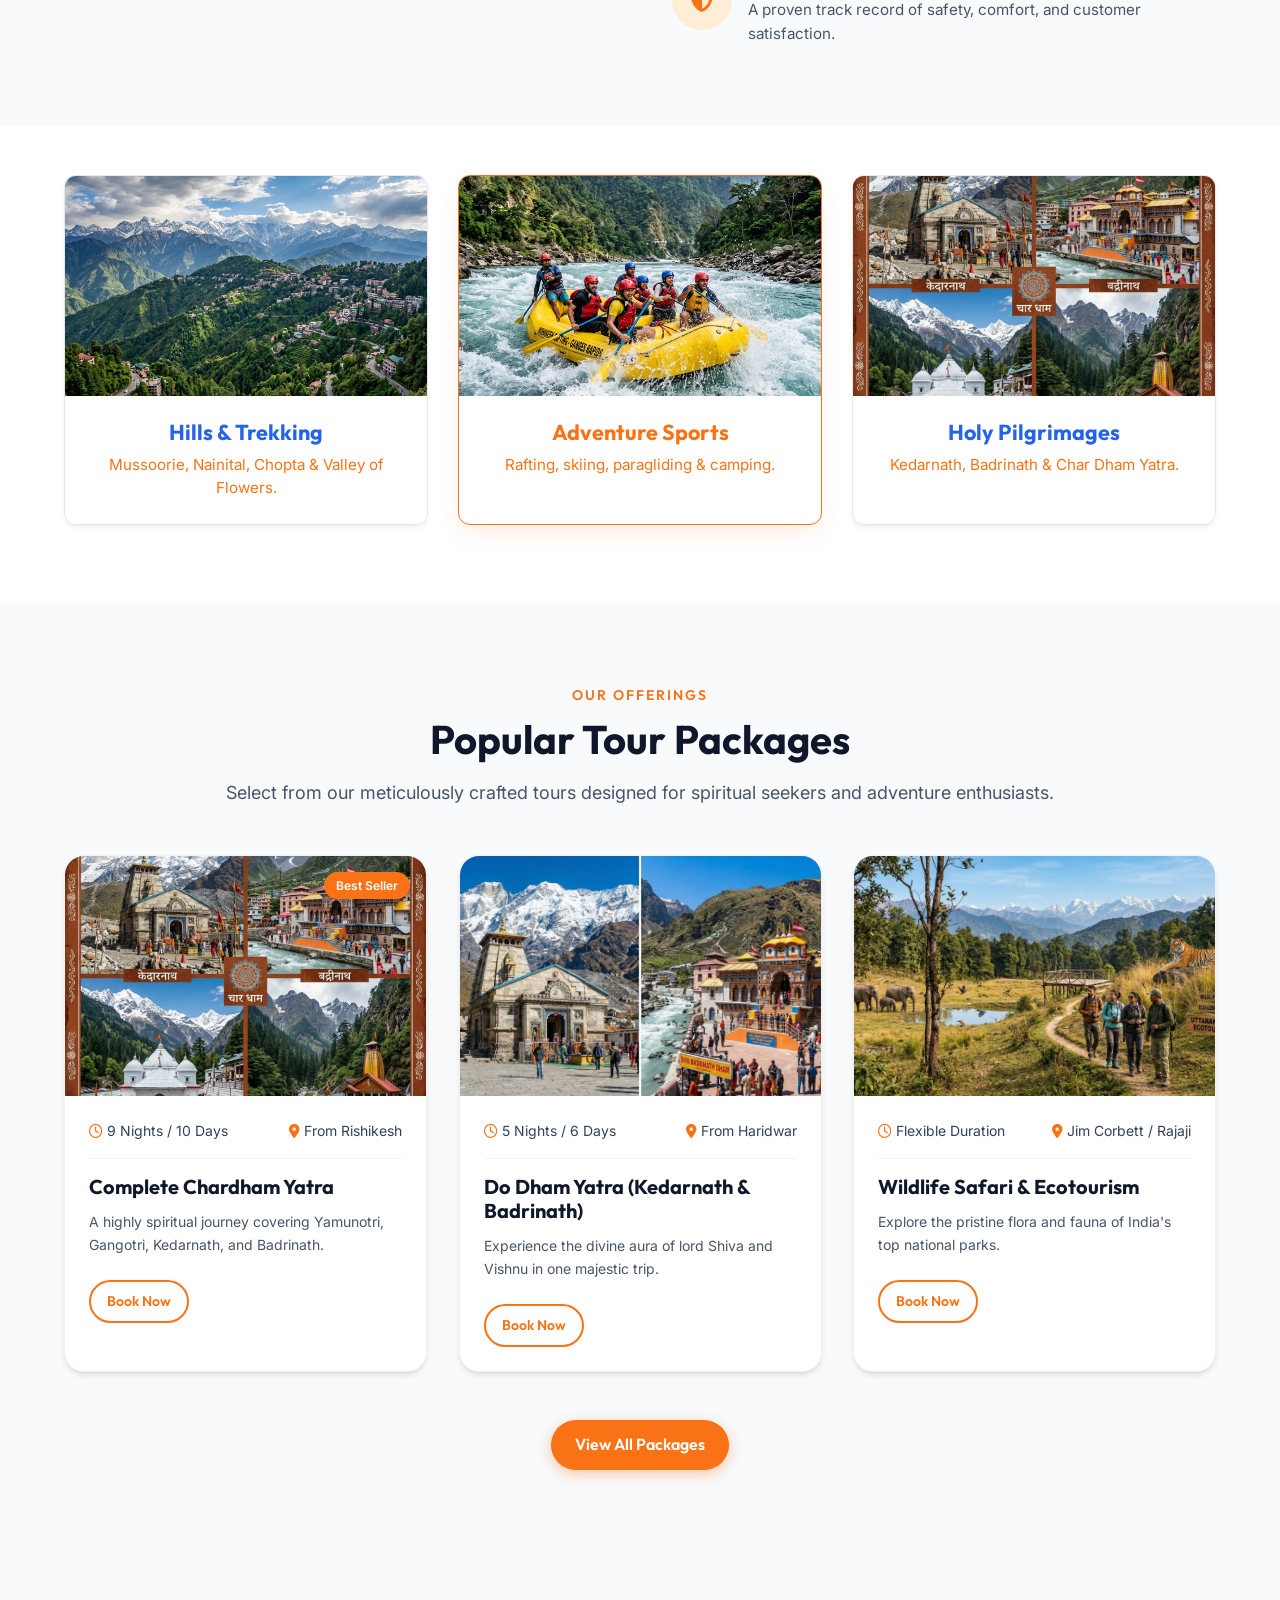
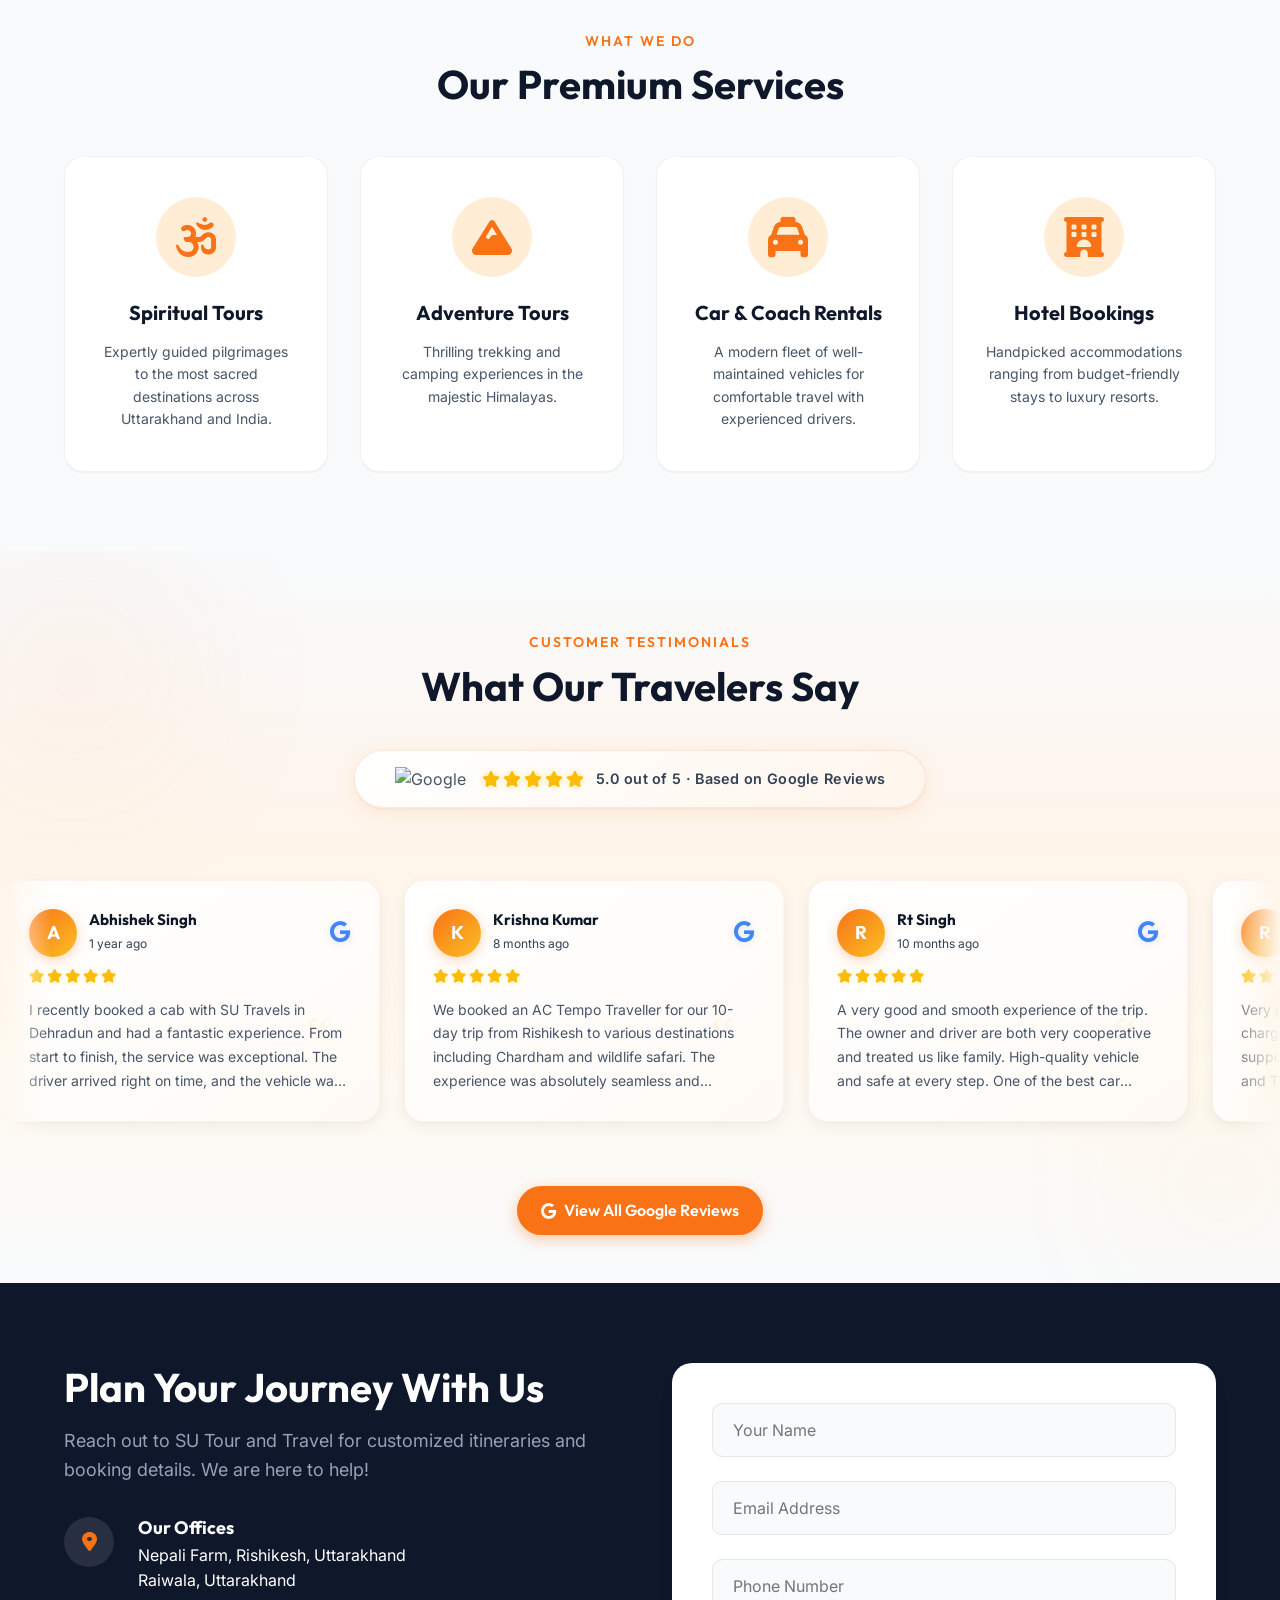
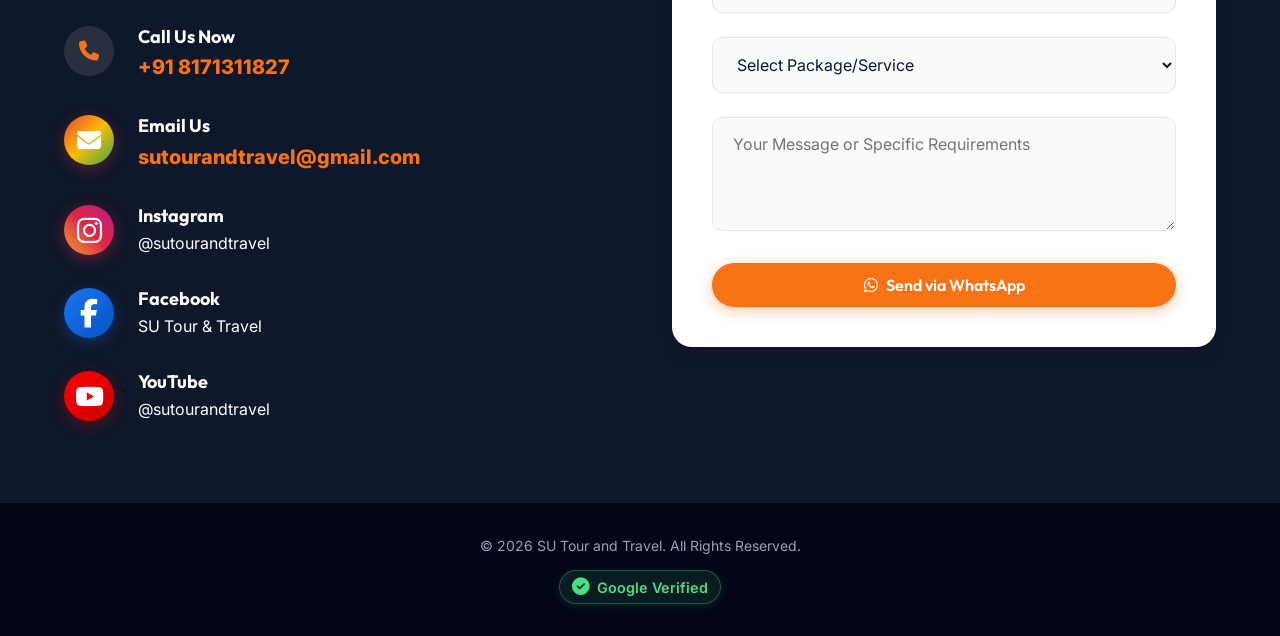
==== commit 22e341c9: "Implement 3.5s hero image slideshow featuring 12 Uttarakhand holy destinations" ====
--- a/index.html
+++ b/index.html
@@ -88,8 +88,20 @@
     <!-- Hero Section -->
     <section id="home" class="hero">
         <div class="hero-overlay"></div>
-        <!-- High Quality Image for Hero with Parallax effect -->
-        <div class="hero-bg parallax" data-speed="0.5" style="background-image: url('images/hero-bg.jpg');">
+        <!-- High Quality Image Slideshow for Hero -->
+        <div class="hero-slider parallax" data-speed="0.5">
+            <div class="hero-slide active" style="background-image: url('images/kedarnath.png');"></div>
+            <div class="hero-slide" style="background-image: url('images/badrinath.png');"></div>
+            <div class="hero-slide" style="background-image: url('images/gangotri.png');"></div>
+            <div class="hero-slide" style="background-image: url('images/yamunotri.png');"></div>
+            <div class="hero-slide" style="background-image: url('images/hemkunt_sahib.png');"></div>
+            <div class="hero-slide" style="background-image: url('images/panch_kedar.png');"></div>
+            <div class="hero-slide" style="background-image: url('images/panch_badri.png');"></div>
+            <div class="hero-slide" style="background-image: url('images/neelkanth.png');"></div>
+            <div class="hero-slide" style="background-image: url('images/surkanda.png');"></div>
+            <div class="hero-slide" style="background-image: url('images/dhari_devi.png');"></div>
+            <div class="hero-slide" style="background-image: url('images/kartik_swami.png');"></div>
+            <div class="hero-slide" style="background-image: url('images/nanda_devi.png');"></div>
         </div>
         <div class="container hero-content">
             <span class="subtitle reveal-up">Experience The Divine</span>
@@ -539,15 +551,17 @@
                 <!-- Nanda Devi -->
                 <div class="package-card reveal-up tilt-card" style="transition-delay: 0.2s;">
                     <div class="package-img">
-                        <img src="images/nanda_devi.png" alt="Nanda Devi Peak">
+                        <img src="https://images.unsplash.com/photo-1626621341517-bbf3d9990a23?q=80&w=800&auto=format&fit=crop"
+                            alt="Nanda Devi Peak">
                     </div>
                     <div class="package-content">
                         <h3 class="package-title">Nanda Devi Darshan</h3>
-                        <p class="package-desc">Witness the majesty of India&#39;s second highest peak, worshipped as
+                        <p class="package-desc">Witness the majesty of India's second highest peak, worshipped as
                             the protector goddess of Uttarakhand.</p>
                         <div class="package-footer" style="display: flex; justify-content: space-between; gap: 10px;">
                             <button class="btn btn-primary btn-sm hover-target btn-learn-more"
-                                data-title="Nanda Devi Darshan" data-img="images/nanda_devi.png"
+                                data-title="Nanda Devi Darshan"
+                                data-img="https://images.unsplash.com/photo-1626621341517-bbf3d9990a23?q=80&w=800&auto=format&fit=crop"
                                 data-desc='Nanda Devi (Bliss-Giving Goddess) is not just a mountain but the presiding deity of Uttarakhand. This tour takes you to panoramic viewpoints in Joshimath and Auli where you can witness the sun hitting the twin peaks. For spiritual seekers, it&#39;s a path of ultimate awe and reverence for the sheer power of nature and divinity.'>Learn
                                 More</button>
                             <a href="#contact" class="btn btn-outline-primary btn-sm hover-target"
@@ -559,7 +573,8 @@
                 <!-- Surkanda Mata -->
                 <div class="package-card reveal-up tilt-card">
                     <div class="package-img">
-                        <img src="images/surkanda.png" alt="Surkanda Devi Temple">
+                        <img src="https://images.unsplash.com/photo-1584132967334-10e028bd69f7?q=80&w=800&auto=format&fit=crop"
+                            alt="Surkanda Devi Temple">
                     </div>
                     <div class="package-content">
                         <h3 class="package-title">Surkanda Devi</h3>
@@ -567,7 +582,8 @@
                             views of the Garhwal Himalayas.</p>
                         <div class="package-footer" style="display: flex; justify-content: space-between; gap: 10px;">
                             <button class="btn btn-primary btn-sm hover-target btn-learn-more"
-                                data-title="Surkanda Devi" data-img="images/surkanda.png"
+                                data-title="Surkanda Devi"
+                                data-img="https://images.unsplash.com/photo-1584132967334-10e028bd69f7?q=80&w=800&auto=format&fit=crop"
                                 data-desc='Located near Dhanaulti, Surkanda Devi is one of the 51 Shakti Peeths. The temple is famous for its panoramic views and the sacred legend of Sati. The trek to the top is rewarded with a cool mountain breeze and a feeling of being on top of the world. It&#39;s a perfect day pilgrimage from Mussoorie or Kanatal.'>Learn
                                 More</button>
                             <a href="#contact" class="btn btn-outline-primary btn-sm hover-target"
@@ -579,7 +595,8 @@
                 <!-- Dhari Devi -->
                 <div class="package-card reveal-up tilt-card" style="transition-delay: 0.1s;">
                     <div class="package-img">
-                        <img src="images/dhari_devi.png" alt="Dhari Devi Temple">
+                        <img src="https://images.unsplash.com/photo-1464822759023-fed622ff2c3b?q=80&w=800&auto=format&fit=crop"
+                            alt="Dhari Devi Temple">
                     </div>
                     <div class="package-content">
                         <h3 class="package-title">Dhari Devi Shrine</h3>
@@ -587,7 +604,8 @@
                             the Alaknanda river.</p>
                         <div class="package-footer" style="display: flex; justify-content: space-between; gap: 10px;">
                             <button class="btn btn-primary btn-sm hover-target btn-learn-more"
-                                data-title="Dhari Devi Shrine" data-img="images/dhari_devi.png"
+                                data-title="Dhari Devi Shrine"
+                                data-img="https://images.unsplash.com/photo-1464822759023-fed622ff2c3b?q=80&w=800&auto=format&fit=crop"
                                 data-desc='Dhari Devi is considered the protector of Uttarakhand. The shrine is unique as it is located in the middle of the river. Legend says the facial expressions of the deity change from a girl, to a woman, and finally an old lady as the day progresses. It is a mandatory stop for any pilgrim seeking protection and blessings for their Himalayan journey.'>Learn
                                 More</button>
                             <a href="#contact" class="btn btn-outline-primary btn-sm hover-target"
@@ -599,7 +617,8 @@
                 <!-- Kartik Swami -->
                 <div class="package-card reveal-up tilt-card" style="transition-delay: 0.2s;">
                     <div class="package-img">
-                        <img src="images/kartik_swami.png" alt="Kartik Swami Temple">
+                        <img src="https://images.unsplash.com/photo-1501785888041-af3ef285b470?q=80&w=800&auto=format&fit=crop"
+                            alt="Kartik Swami Temple">
                     </div>
                     <div class="package-content">
                         <h3 class="package-title">Kartik Swami Yatra</h3>
@@ -607,7 +626,8 @@
                             views in Uttarakhand.</p>
                         <div class="package-footer" style="display: flex; justify-content: space-between; gap: 10px;">
                             <button class="btn btn-primary btn-sm hover-target btn-learn-more"
-                                data-title="Kartik Swami Yatra" data-img="images/kartik_swami.png"
+                                data-title="Kartik Swami Yatra"
+                                data-img="https://images.unsplash.com/photo-1501785888041-af3ef285b470?q=80&w=800&auto=format&fit=crop"
                                 data-desc='Kartik Swami is the only temple of Lord Kartikeya in Uttarakhand. Situated on a ridge at 3048m, the temple offers breathtaking 360-degree views of snow peaks like Chaukhamba and Kedarnath. The trail leading to the temple is lined with ringing bells and blooming flowers, creating a truly otherworldly spiritual experience.'>Learn
                                 More</button>
                             <a href="#contact" class="btn btn-outline-primary btn-sm hover-target"
--- a/css/style.css
+++ b/css/style.css
@@ -331,7 +331,16 @@
     overflow: hidden;
 }
 
-.hero-bg {
+.hero-slider {
+    position: absolute;
+    top: 0;
+    left: 0;
+    width: 100%;
+    height: 100%;
+    z-index: 1;
+}
+
+.hero-slide {
     position: absolute;
     top: 0;
     left: 0;
@@ -339,14 +348,13 @@
     height: 100%;
     background-size: cover;
     background-position: center;
-    z-index: 1;
+    opacity: 0;
+    transition: opacity 1.5s ease-in-out, transform 4s ease-out;
     transform: scale(1.05);
-    /* Slight scale for parallax trick later or animation */
-    transition: transform 4s ease-out;
-    /* NEW SPEED */
-}
-
-.hero:hover .hero-bg {
+}
+
+.hero-slide.active {
+    opacity: 1;
     transform: scale(1);
 }
 
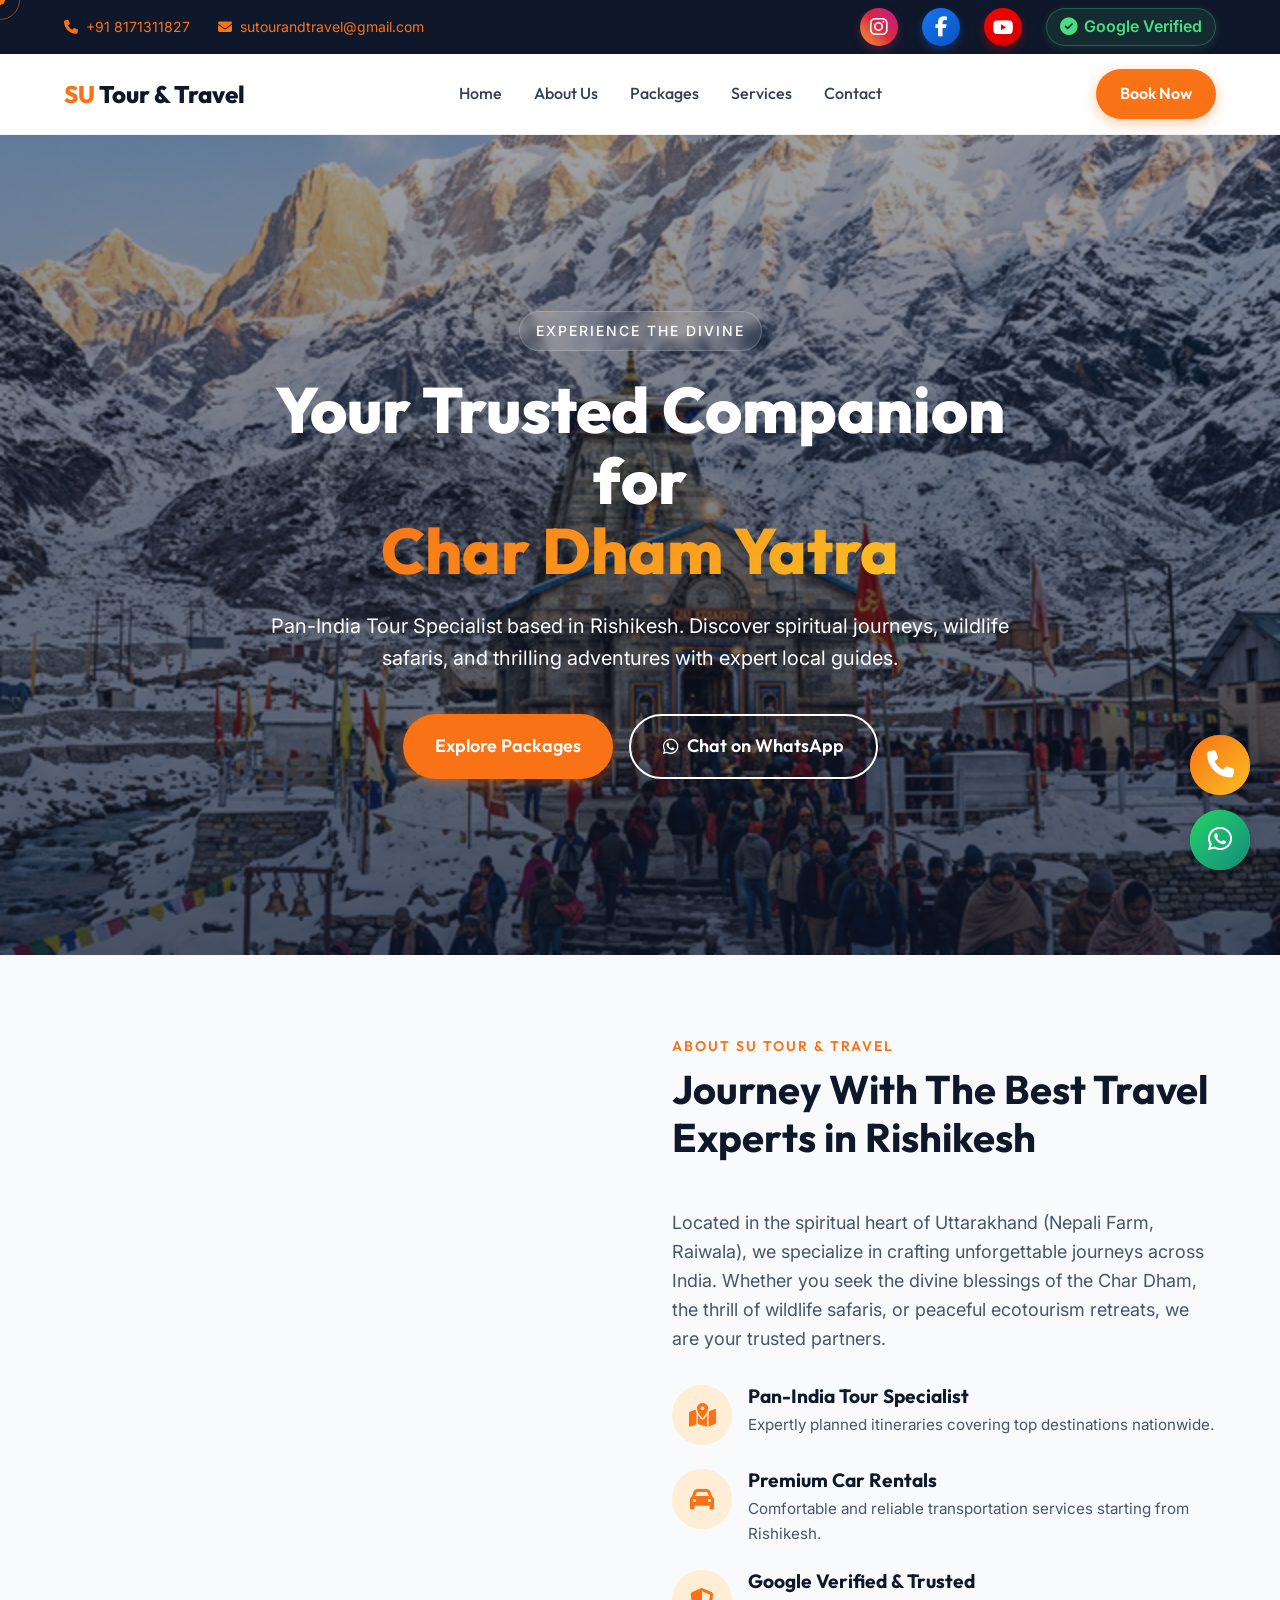
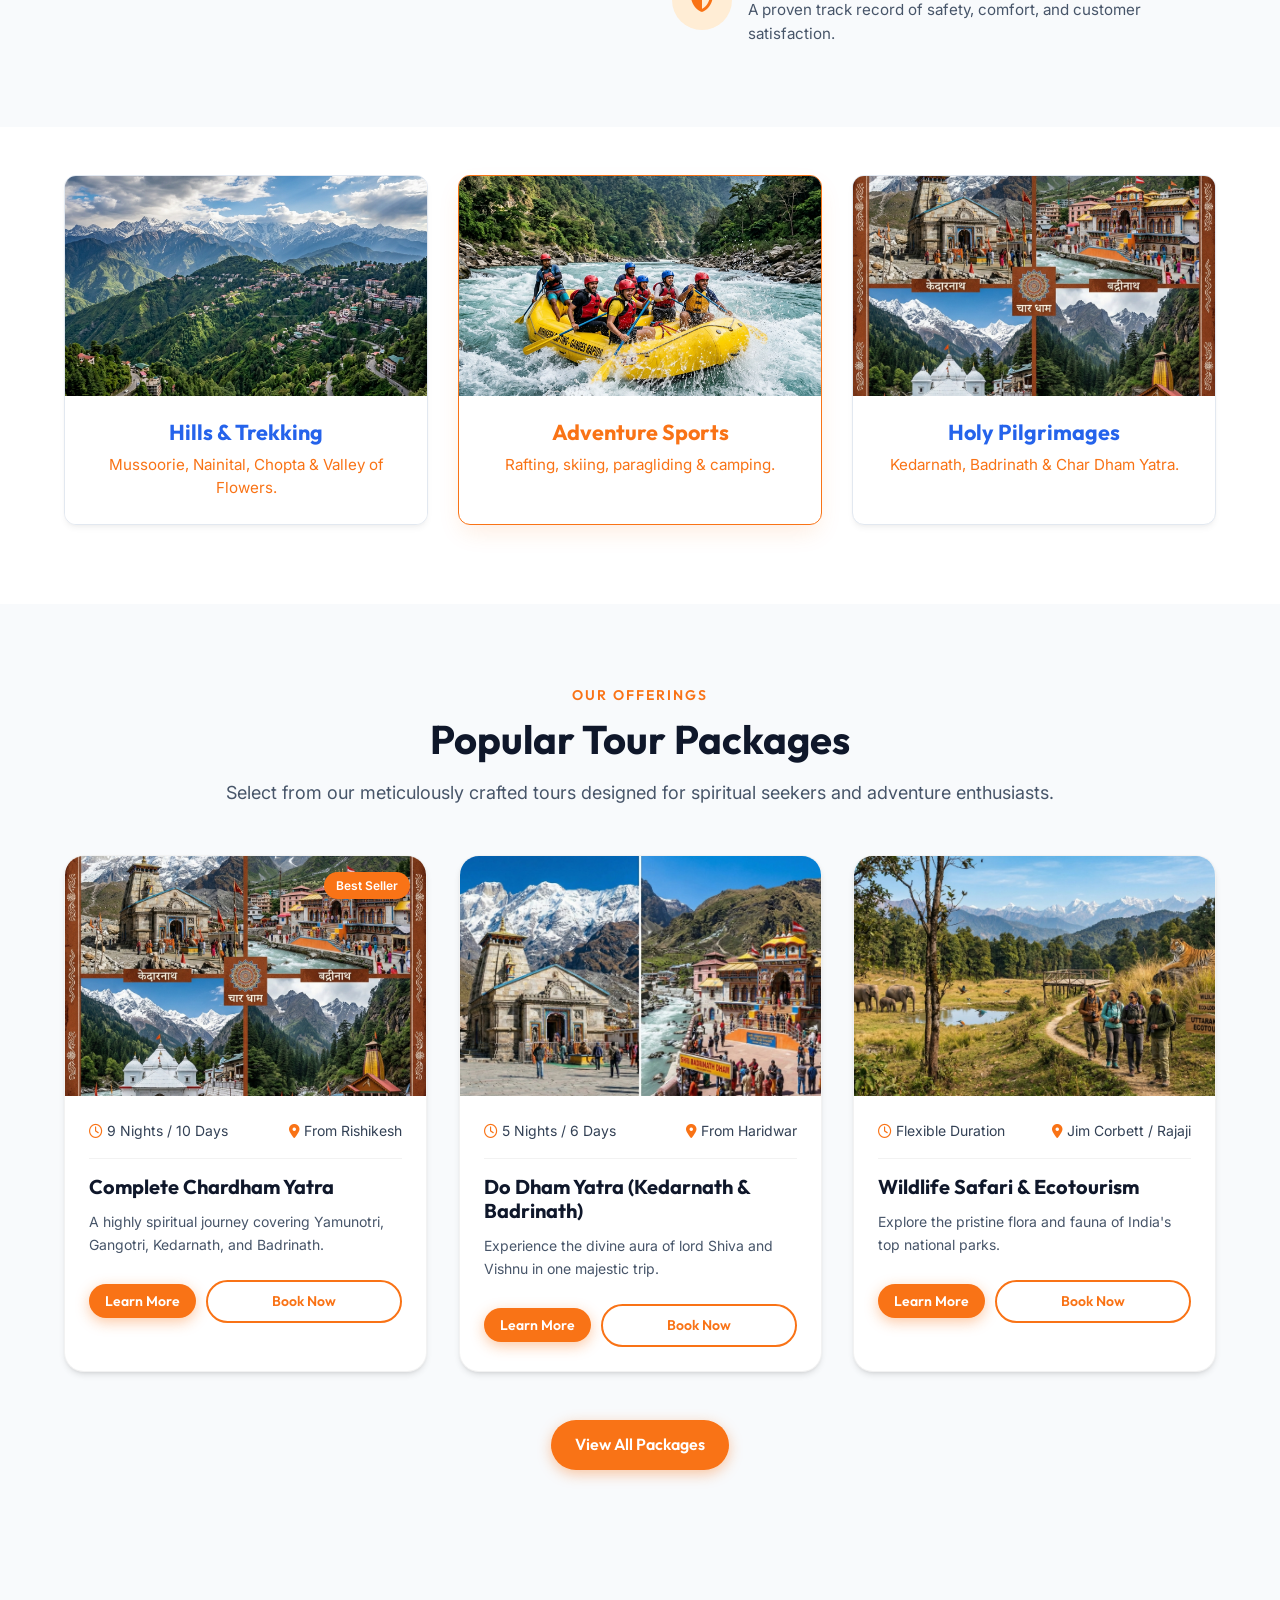
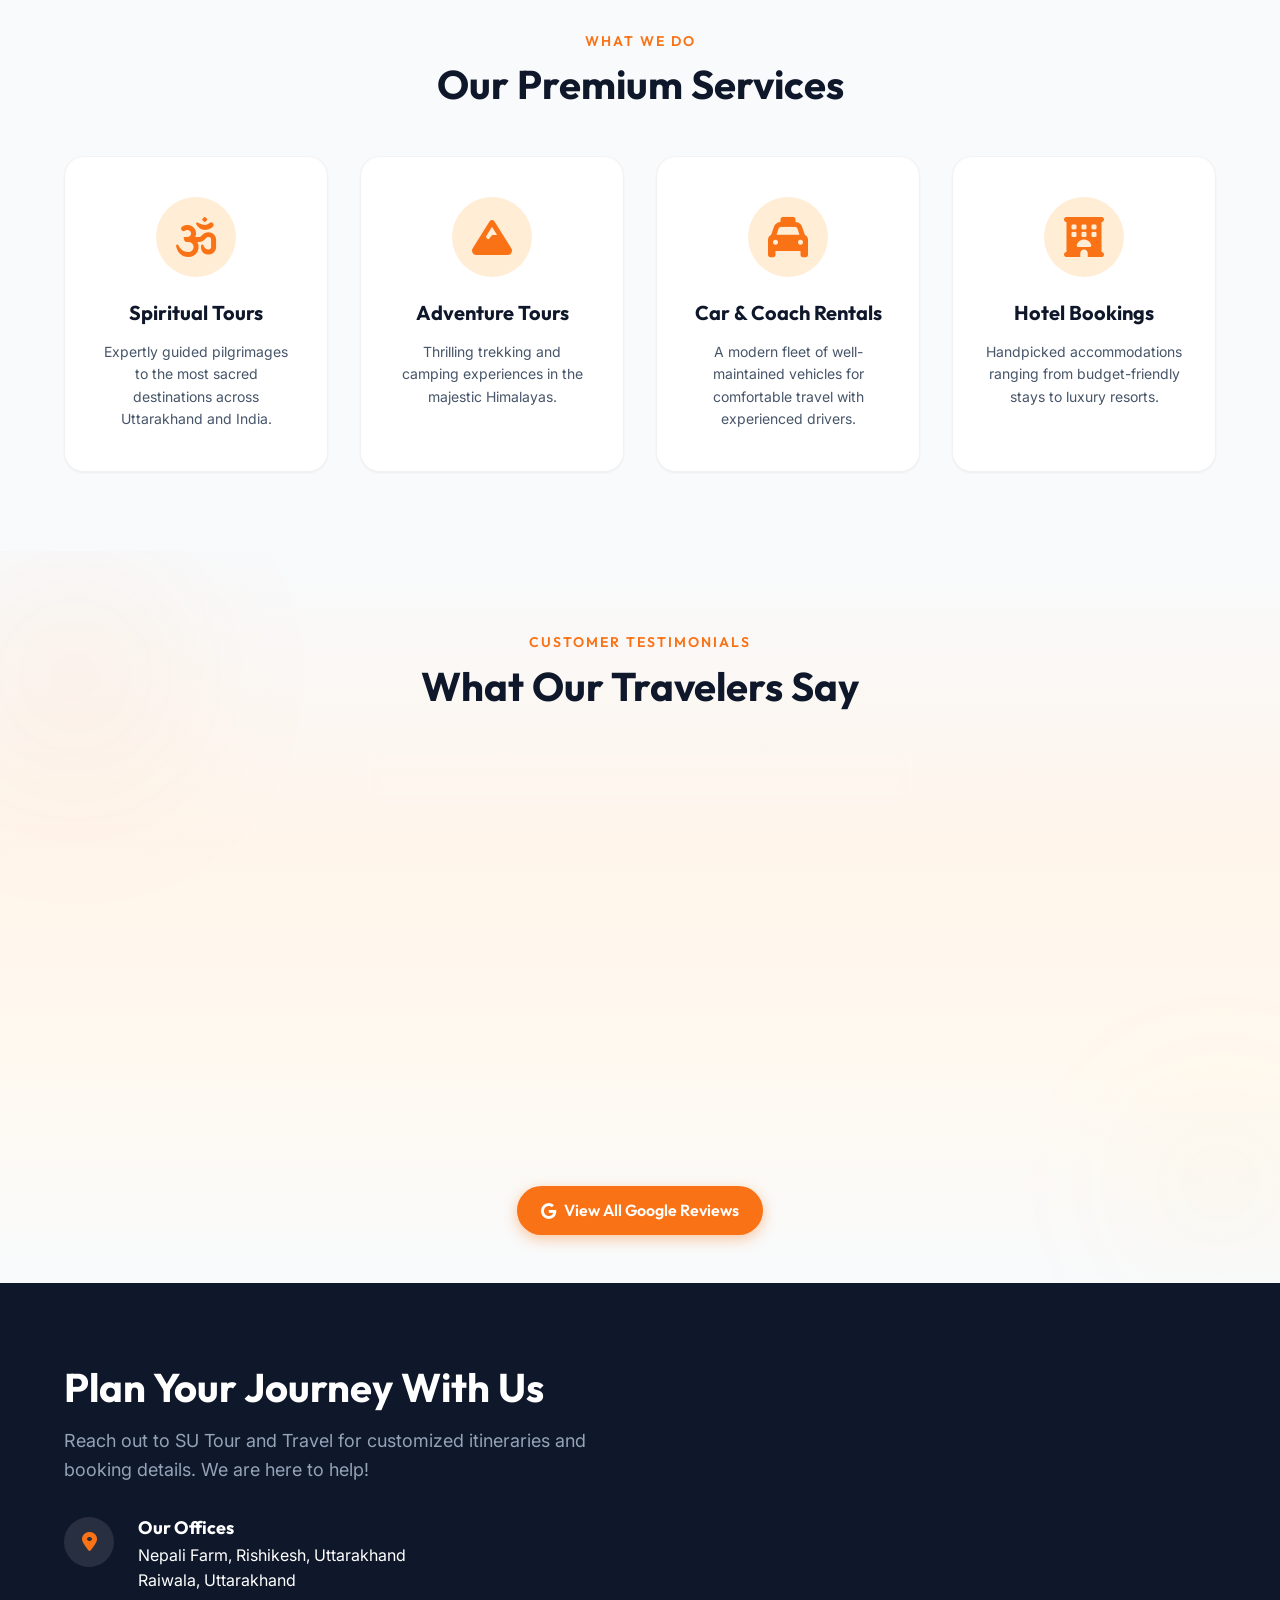
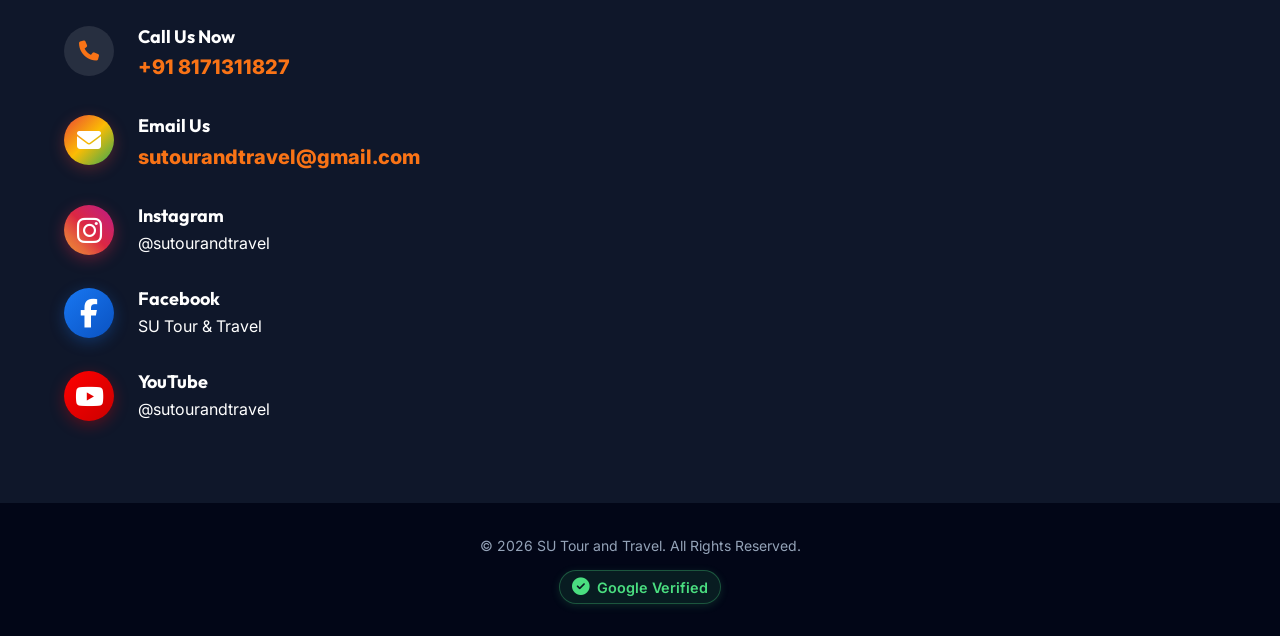
==== commit a84ebce0: "Add Learn More buttons with detailed modals to featured packages" ====
--- a/index.html
+++ b/index.html
@@ -664,8 +664,13 @@
                         <h3 class="package-title">Complete Chardham Yatra</h3>
                         <p class="package-desc">A highly spiritual journey covering Yamunotri, Gangotri, Kedarnath, and
                             Badrinath.</p>
-                        <div class="package-footer">
-                            <a href="#contact" class="btn btn-outline-primary btn-sm hover-target">Book Now</a>
+                        <div class="package-footer" style="display: flex; justify-content: space-between; gap: 10px;">
+                            <button class="btn btn-primary btn-sm hover-target btn-learn-more"
+                                data-title="Complete Chardham Yatra" data-img="images/char-dham.jpg"
+                                data-desc="The ultimate spiritual Odyssey. This 10-day journey takes you through the four most sacred sites in the Indian Himalayas: Yamunotri, Gangotri, Kedarnath, and Badrinath. Our premium package includes comfortable stays, dedicated local guides, and seamless transport. Experience the profound peace of the mountains while we handle all the logistics of this once-in-a-lifetime pilgrimage.">Learn
+                                More</button>
+                            <a href="#contact" class="btn btn-outline-primary btn-sm hover-target"
+                                style="flex: 1; text-align: center;">Book Now</a>
                         </div>
                     </div>
                 </div>
@@ -684,8 +689,13 @@
                         <h3 class="package-title">Do Dham Yatra (Kedarnath & Badrinath)</h3>
                         <p class="package-desc">Experience the divine aura of lord Shiva and Vishnu in one majestic
                             trip.</p>
-                        <div class="package-footer">
-                            <a href="#contact" class="btn btn-outline-primary btn-sm hover-target">Book Now</a>
+                        <div class="package-footer" style="display: flex; justify-content: space-between; gap: 10px;">
+                            <button class="btn btn-primary btn-sm hover-target btn-learn-more"
+                                data-title="Do Dham Yatra" data-img="images/do-dham.jpg"
+                                data-desc="A focused spiritual retreat to the two most powerful 'Dhams': Kedarnath (the abode of Shiva) and Badrinath (the abode of Vishnu). This 6-day tour is designed for those seeking a deep connection with the divine without the longer commitment of the full Char Dham. Includes expert coordination for Darshan and premium localized transport from Haridwar.">Learn
+                                More</button>
+                            <a href="#contact" class="btn btn-outline-primary btn-sm hover-target"
+                                style="flex: 1; text-align: center;">Book Now</a>
                         </div>
                     </div>
                 </div>
@@ -702,8 +712,13 @@
                         </div>
                         <h3 class="package-title">Wildlife Safari & Ecotourism</h3>
                         <p class="package-desc">Explore the pristine flora and fauna of India's top national parks.</p>
-                        <div class="package-footer">
-                            <a href="#contact" class="btn btn-outline-primary btn-sm hover-target">Book Now</a>
+                        <div class="package-footer" style="display: flex; justify-content: space-between; gap: 10px;">
+                            <button class="btn btn-primary btn-sm hover-target btn-learn-more"
+                                data-title="Wildlife Safari & Ecotourism" data-img="images/wildlife-safari.jpg"
+                                data-desc="Step into the wild heart of India. From the tiger-rich forests of Jim Corbett to the elephant corridors of Rajaji National Park, this package offers a thrilling encounter with nature. Enjoy guided jeep safaris, stay in eco-friendly jungle resorts, and discover the diverse birdlife of Uttarakhand. Flexible durations to suit your adventure appetite.">Learn
+                                More</button>
+                            <a href="#contact" class="btn btn-outline-primary btn-sm hover-target"
+                                style="flex: 1; text-align: center;">Book Now</a>
                         </div>
                     </div>
                 </div>
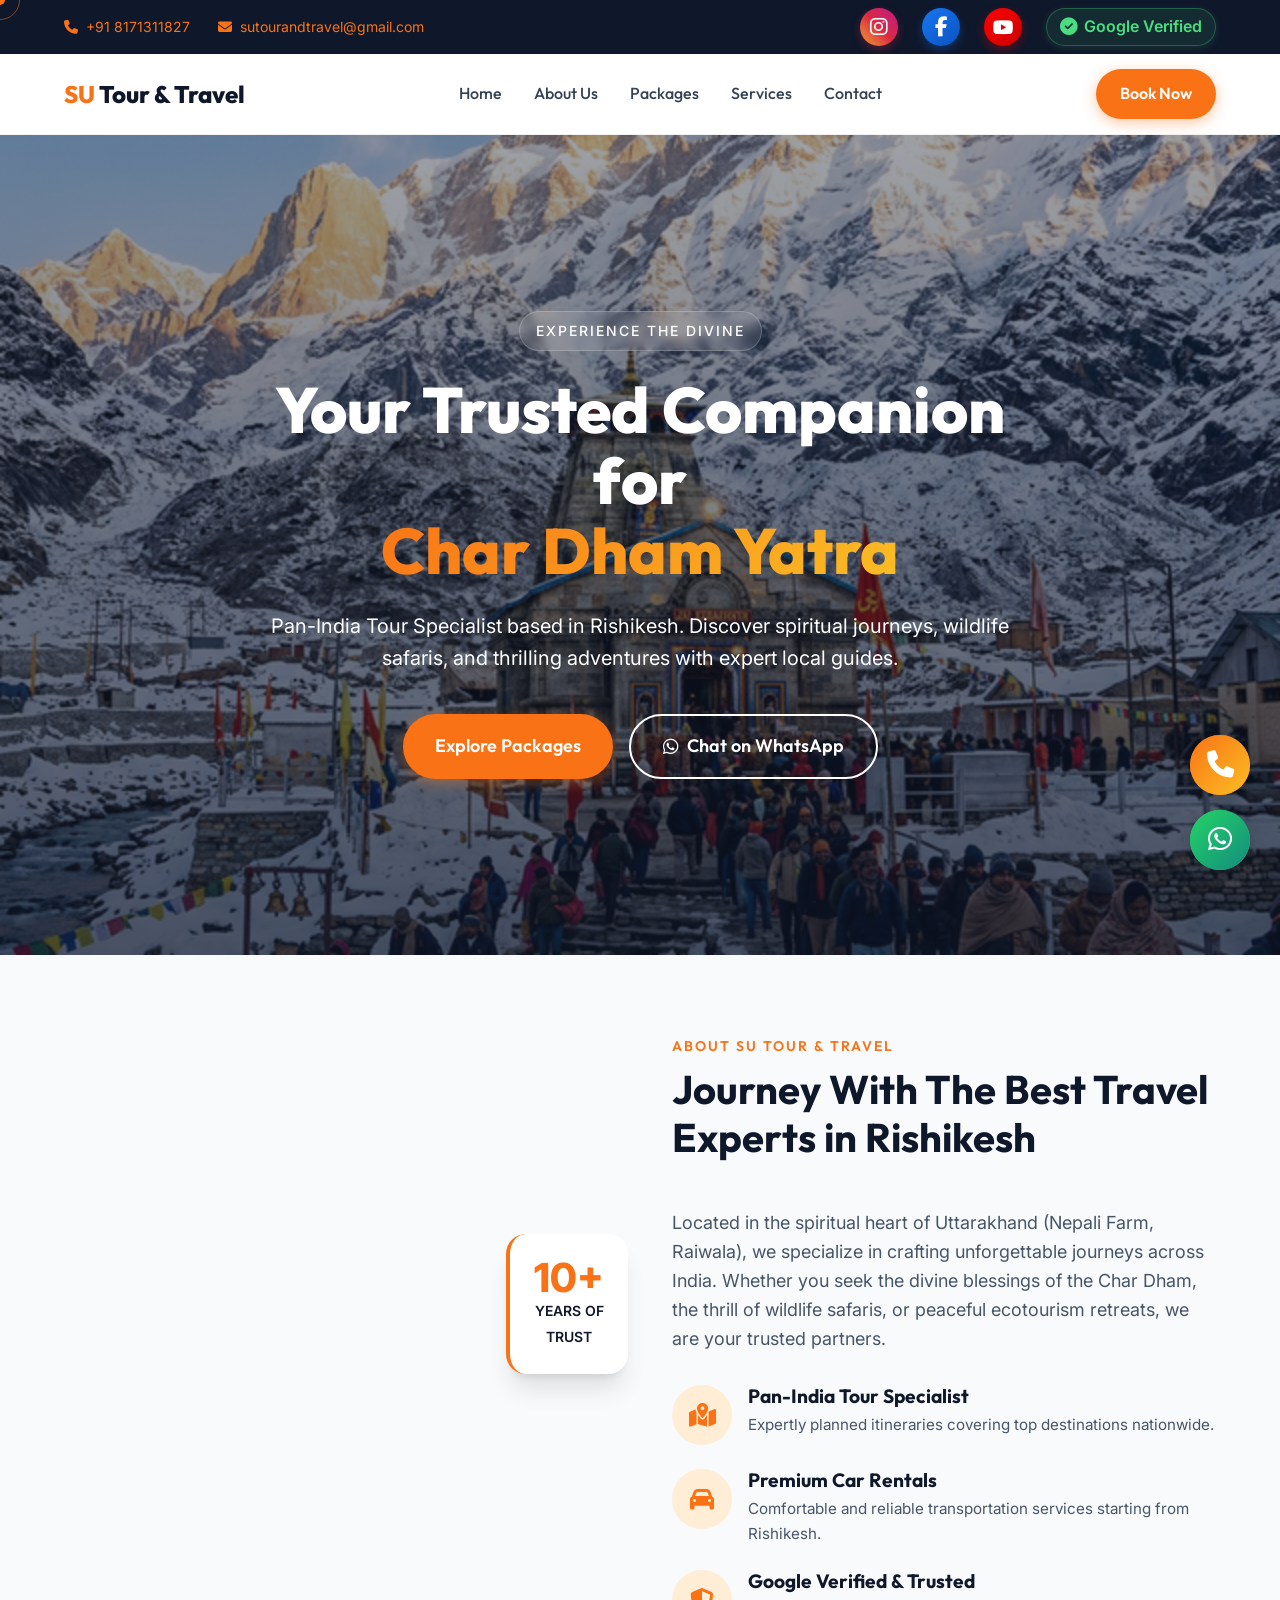
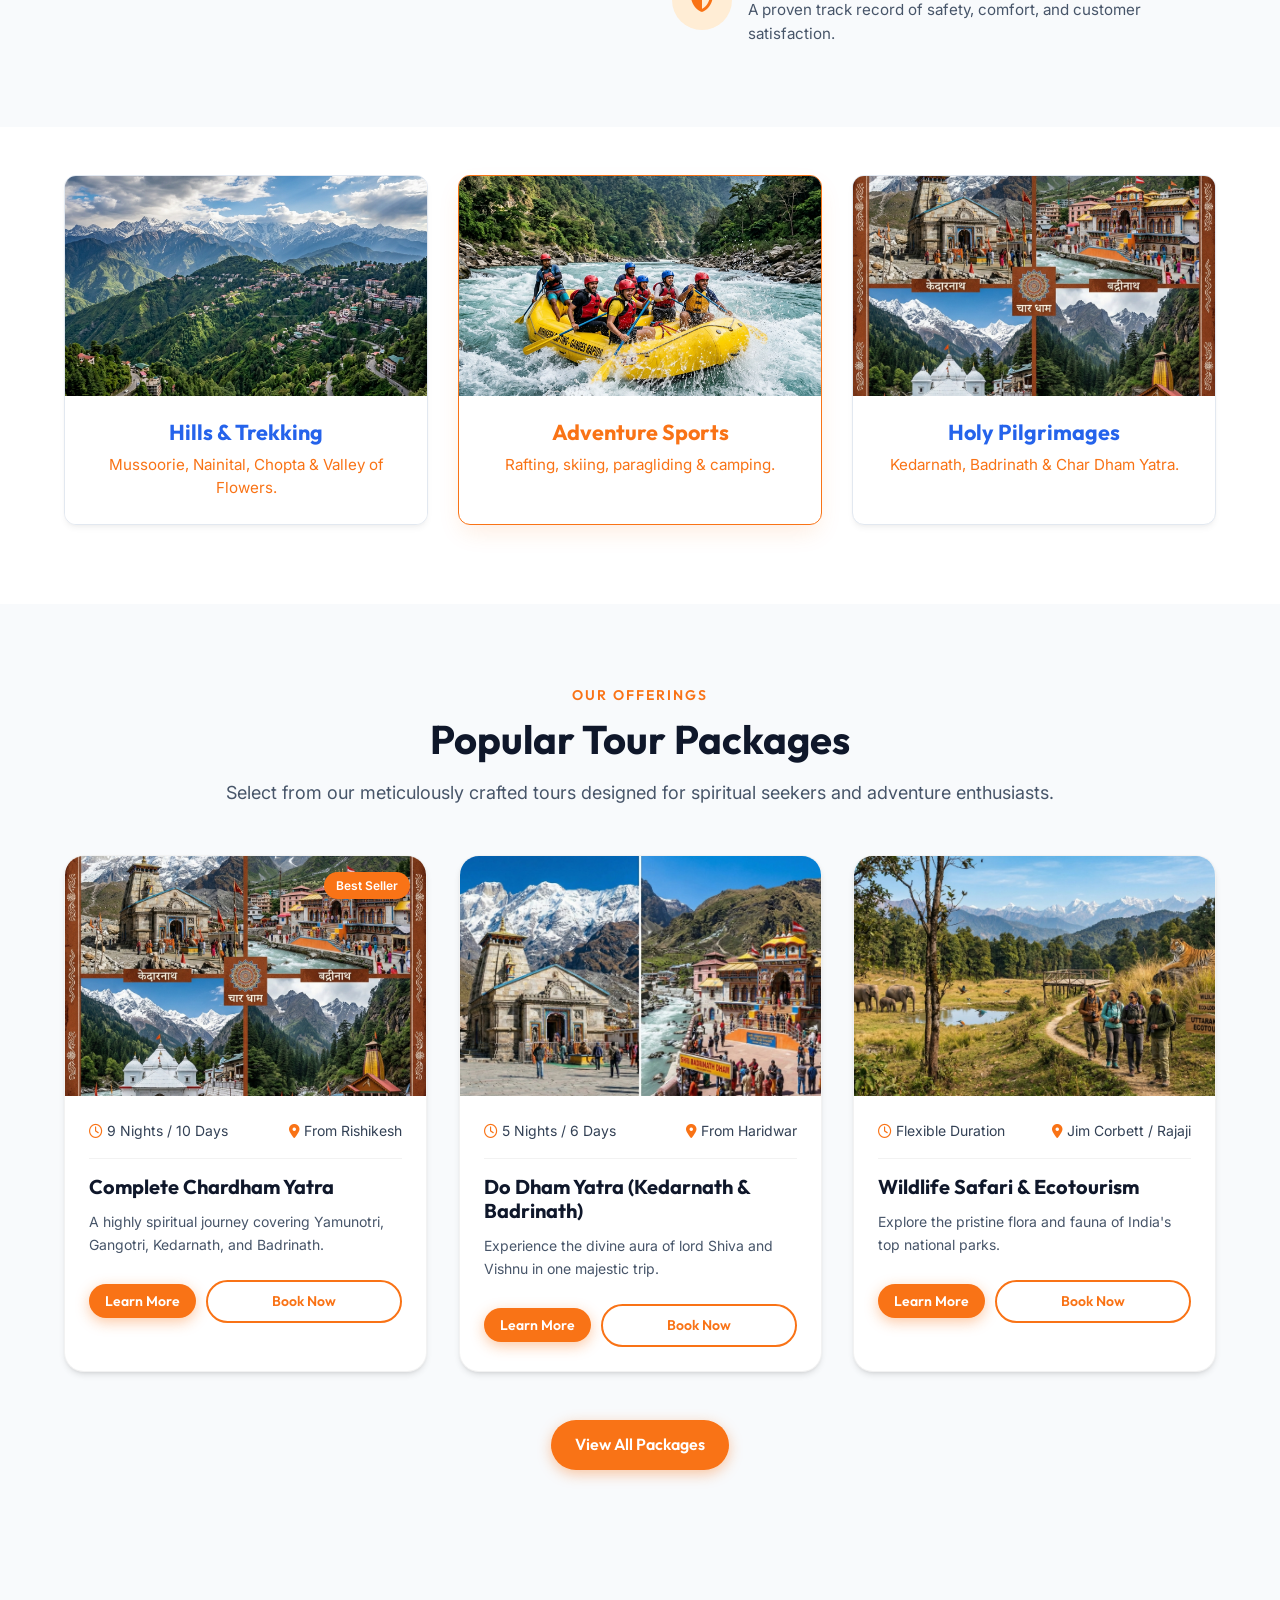
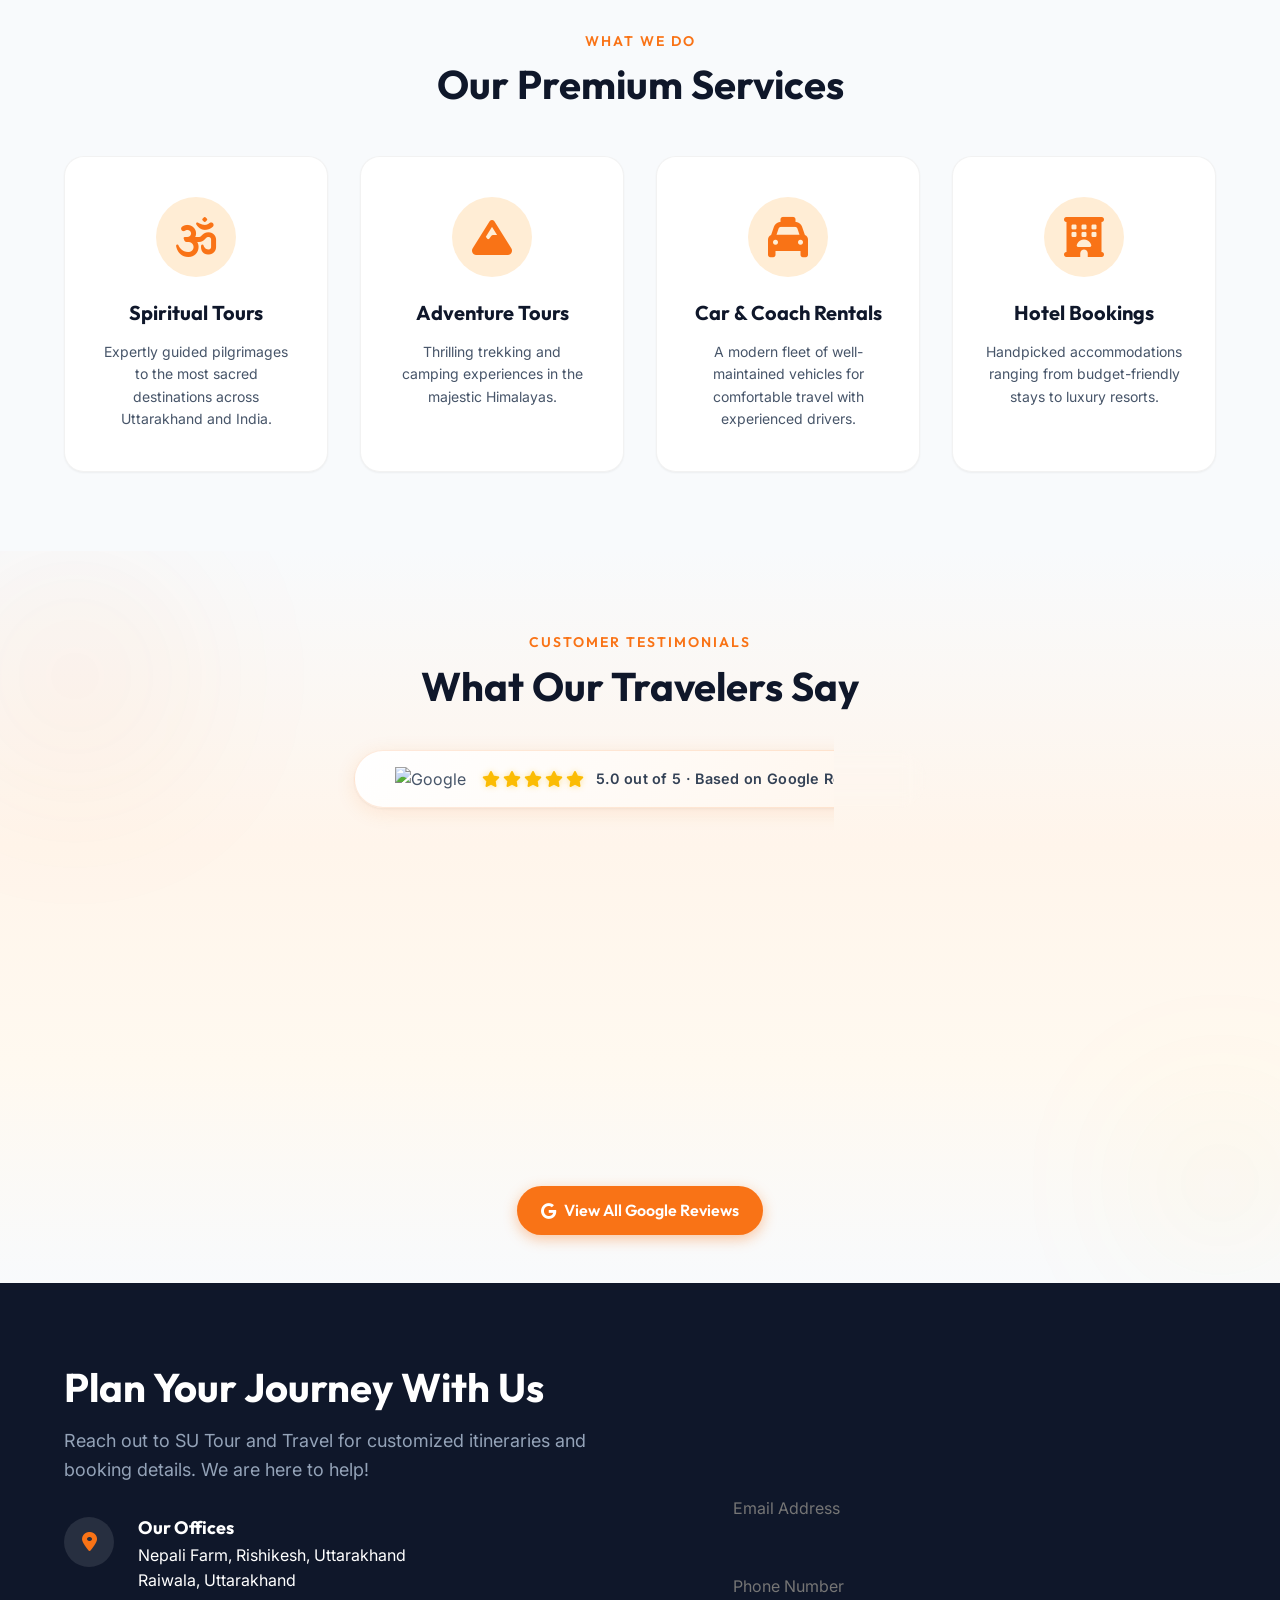
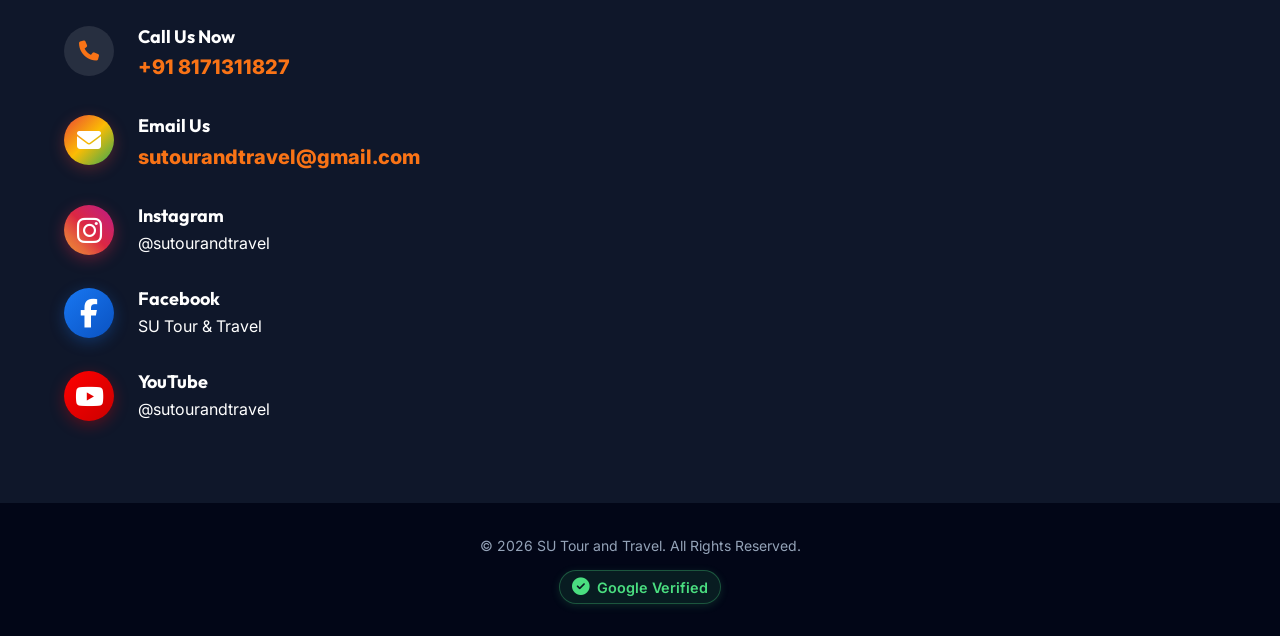
==== commit 581bd15b: "Create dedicated packages.html page and link it from home page" ====
--- a/index.html
+++ b/index.html
@@ -725,7 +725,7 @@
             </div>
 
             <div class="text-center mt-5 reveal-up" style="transition-delay: 0.3s;">
-                <a href="#contact" class="btn btn-primary hover-target">View All Packages</a>
+                <a href="packages.html" class="btn btn-primary hover-target">View All Packages</a>
             </div>
         </div>
     </section>
--- a/css/style.css
+++ b/css/style.css
@@ -640,6 +640,13 @@
 #adventure-packages,
 #holy-packages {
     display: none;
+}
+
+/* Show sections on the dedicated packages page */
+.packages-page #hills-packages,
+.packages-page #adventure-packages,
+.packages-page #holy-packages {
+    display: block;
 }
 
 .packages-grid {
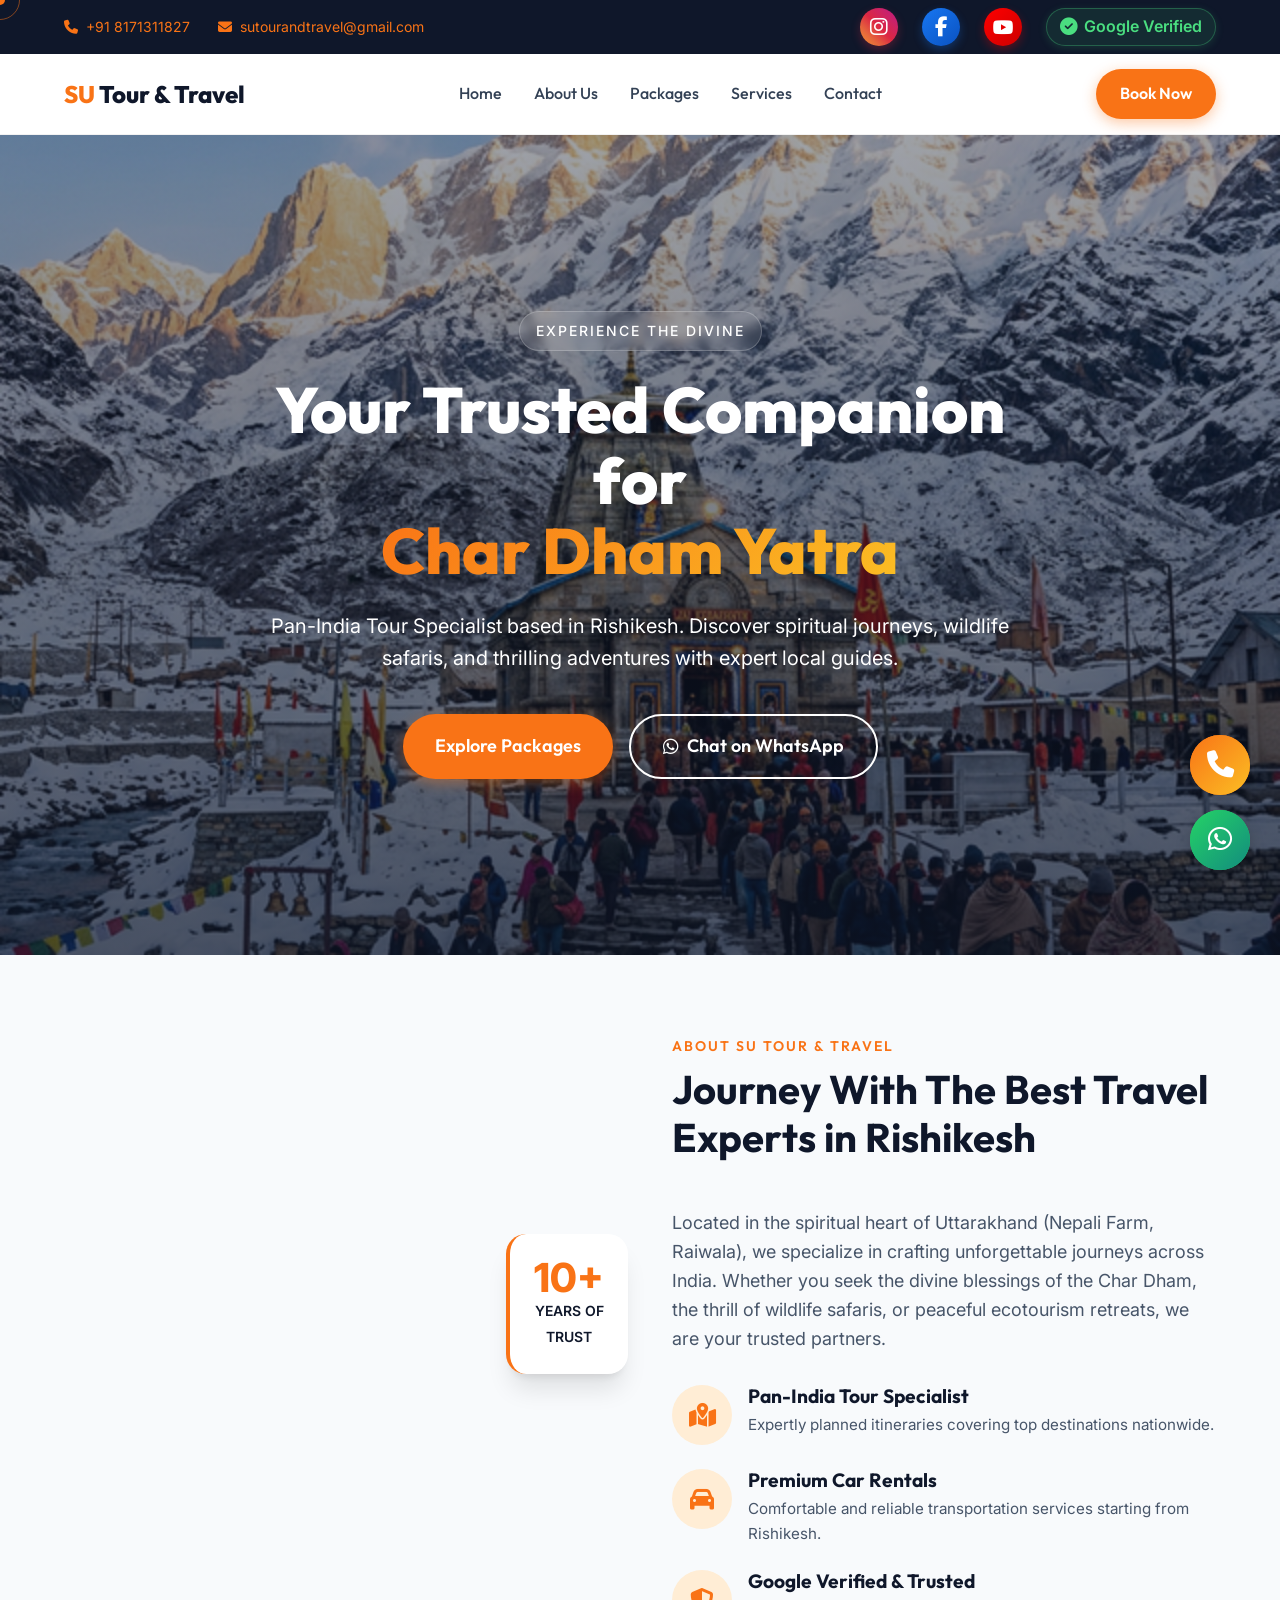
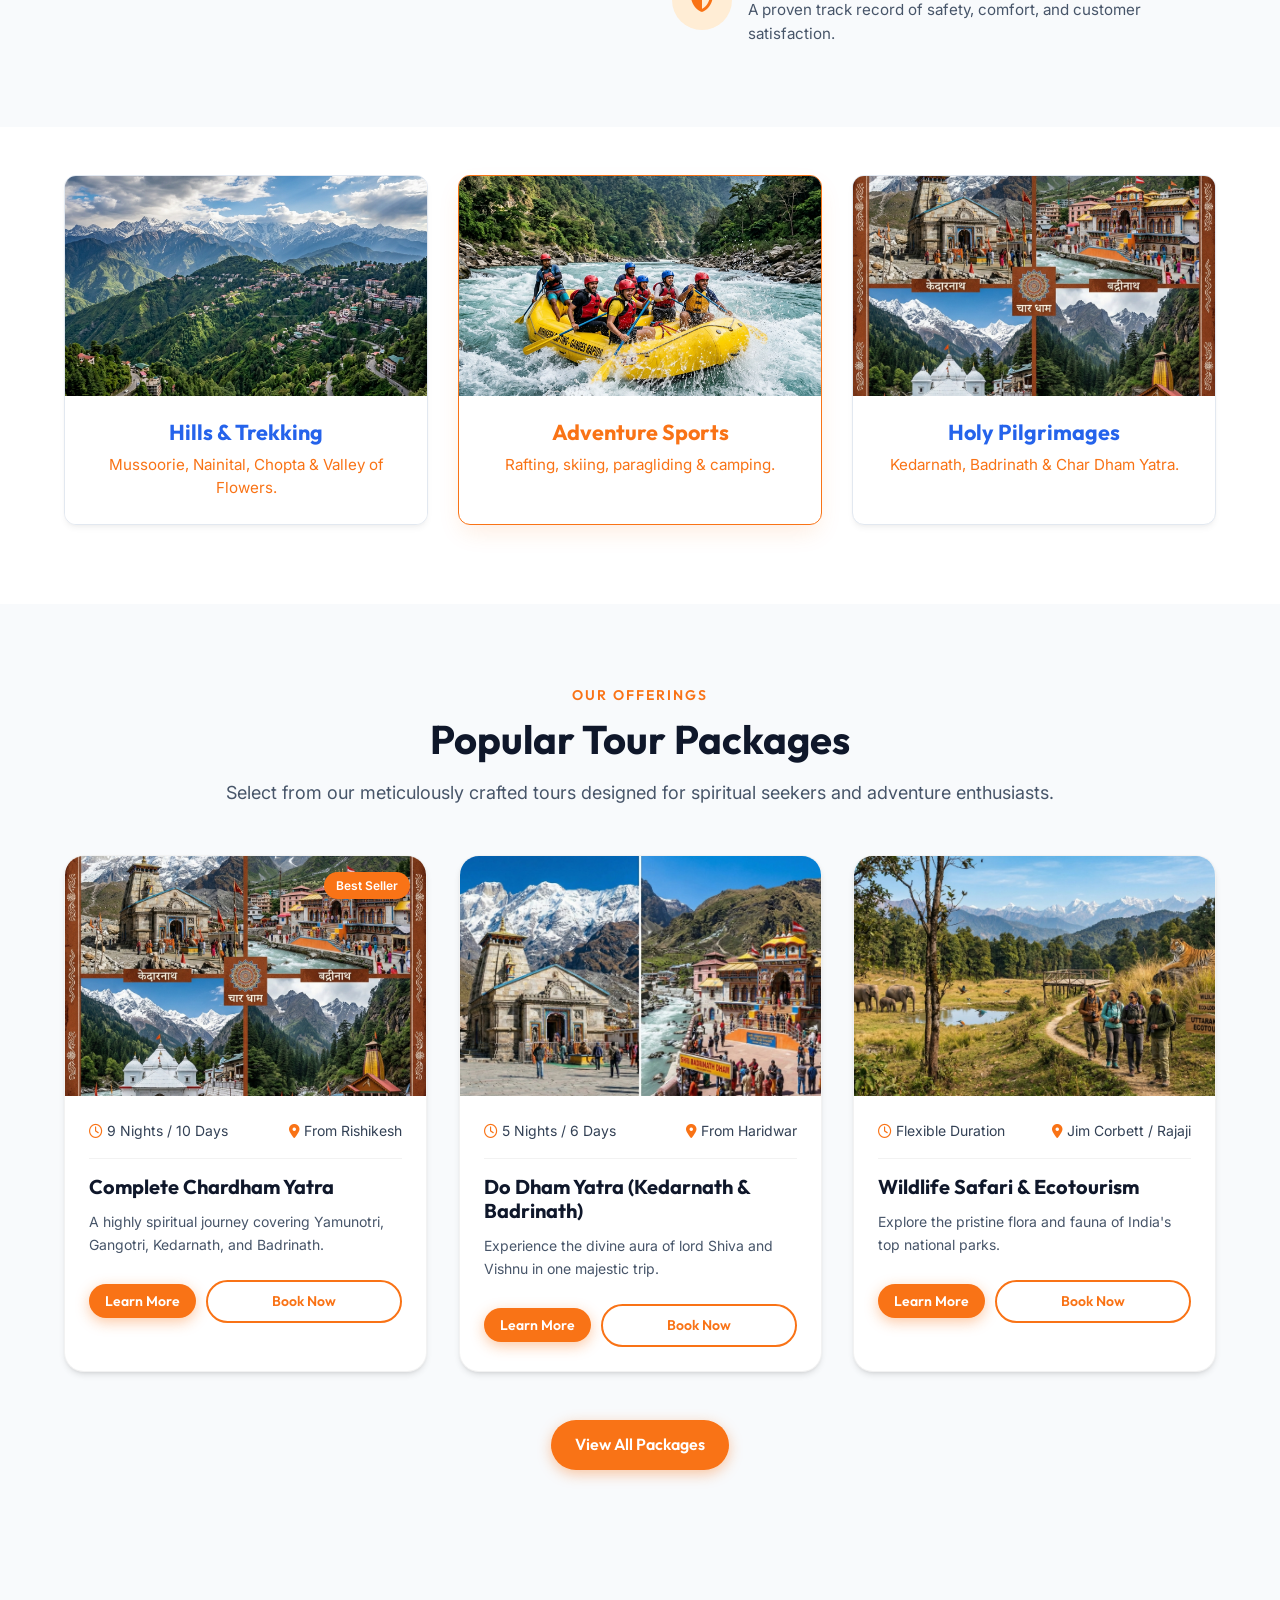
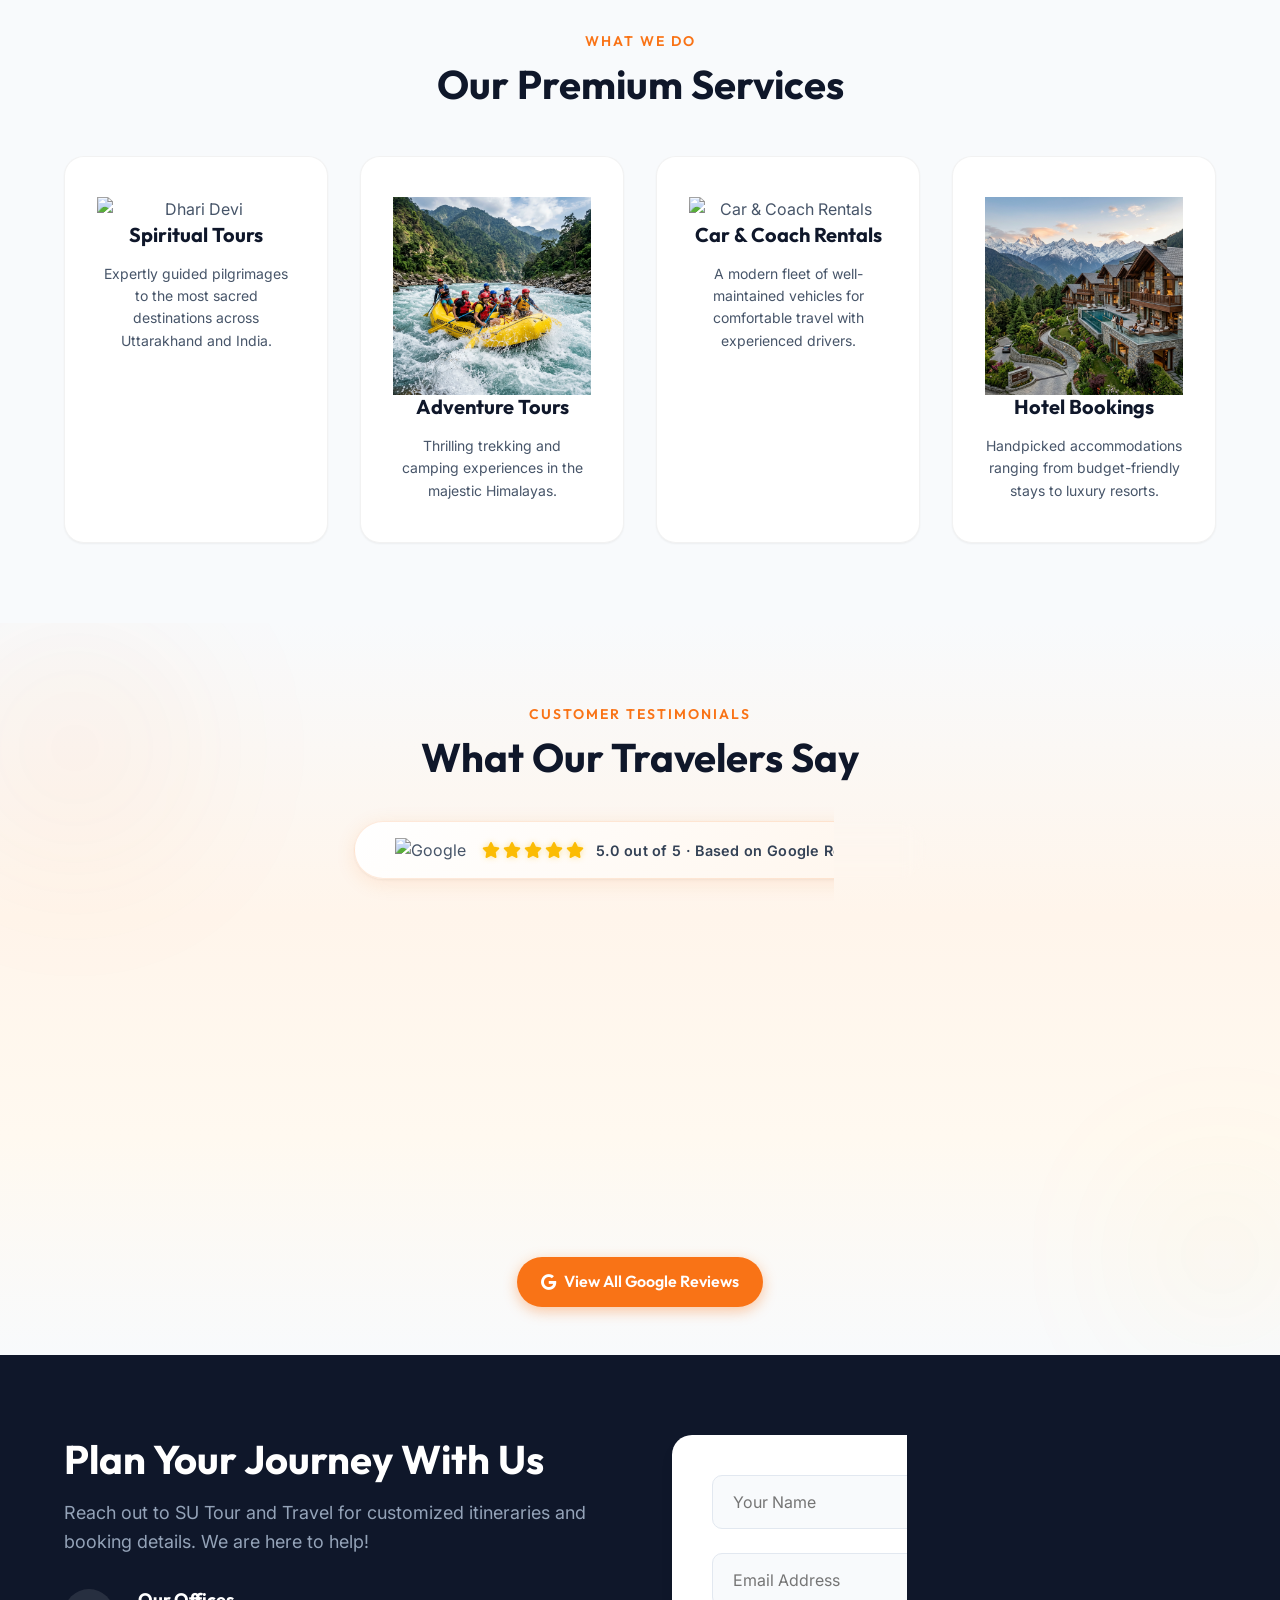
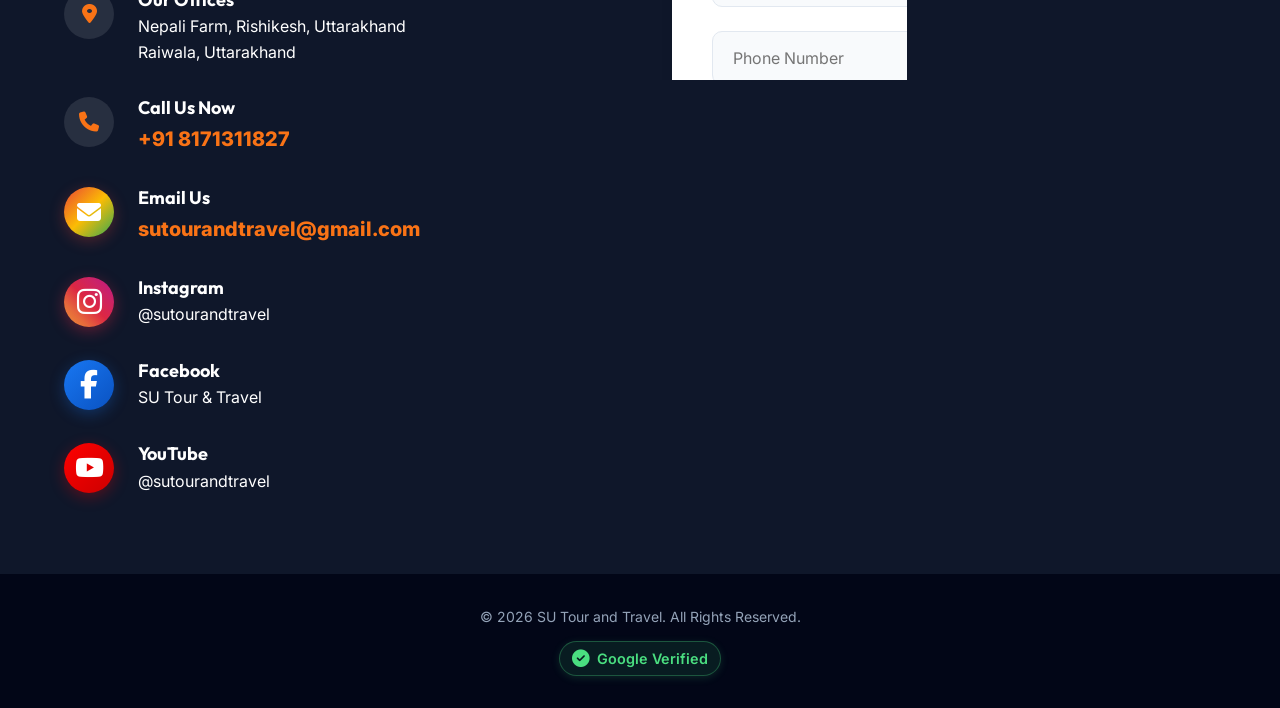
==== commit 3a577758: "Refine Hotel Bookings card with premium image and service details popup" ====
--- a/index.html
+++ b/index.html
@@ -738,25 +738,37 @@
                 <h2 class="section-title">Our Premium Services</h2>
             </div>
             <div class="services-grid">
-                <div class="service-card reveal-up tilt-card">
-                    <div class="service-icon"><i class="fa-solid fa-om"></i></div>
+                <a href="packages.html#holy-packages" class="service-card reveal-up tilt-card"
+                    style="text-decoration: none; color: inherit; display: block;">
+                    <div class="service-image-wrapper">
+                        <img src="images/dhari_devi.png" alt="Dhari Devi" class="service-img-icon">
+                    </div>
                     <h3 class="service-title">Spiritual Tours</h3>
                     <p class="service-desc">Expertly guided pilgrimages to the most sacred destinations across
                         Uttarakhand and India.</p>
-                </div>
-                <div class="service-card reveal-up tilt-card" style="transition-delay: 0.1s;">
-                    <div class="service-icon"><i class="fa-solid fa-mountain"></i></div>
+                </a>
+                <a href="packages.html#adventure-packages" class="service-card reveal-up tilt-card"
+                    style="transition-delay: 0.1s; text-decoration: none; color: inherit; display: block;">
+                    <div class="service-image-wrapper">
+                        <img src="images/rafting.png" alt="Rafting" class="service-img-icon">
+                    </div>
                     <h3 class="service-title">Adventure Tours</h3>
                     <p class="service-desc">Thrilling trekking and camping experiences in the majestic Himalayas.</p>
-                </div>
-                <div class="service-card reveal-up tilt-card" style="transition-delay: 0.2s;">
-                    <div class="service-icon"><i class="fa-solid fa-taxi"></i></div>
+                </a>
+                <a href="rentals.html" class="service-card reveal-up tilt-card"
+                    style="transition-delay: 0.2s; text-decoration: none; color: inherit; display: block;">
+                    <div class="service-image-wrapper">
+                        <img src="images/car_rental.png" alt="Car & Coach Rentals" class="service-img-icon">
+                    </div>
                     <h3 class="service-title">Car & Coach Rentals</h3>
                     <p class="service-desc">A modern fleet of well-maintained vehicles for comfortable travel with
                         experienced drivers.</p>
-                </div>
-                <div class="service-card reveal-up tilt-card" style="transition-delay: 0.3s;">
-                    <div class="service-icon"><i class="fa-solid fa-hotel"></i></div>
+                </a>
+                <div class="service-card reveal-up tilt-card" style="transition-delay: 0.3s; cursor: pointer;"
+                    onclick="openHotelModal()">
+                    <div class="service-image-wrapper">
+                        <img src="images/hotel_booking.png" alt="Hotel Bookings" class="service-img-icon">
+                    </div>
                     <h3 class="service-title">Hotel Bookings</h3>
                     <p class="service-desc">Handpicked accommodations ranging from budget-friendly stays to luxury
                         resorts.</p>
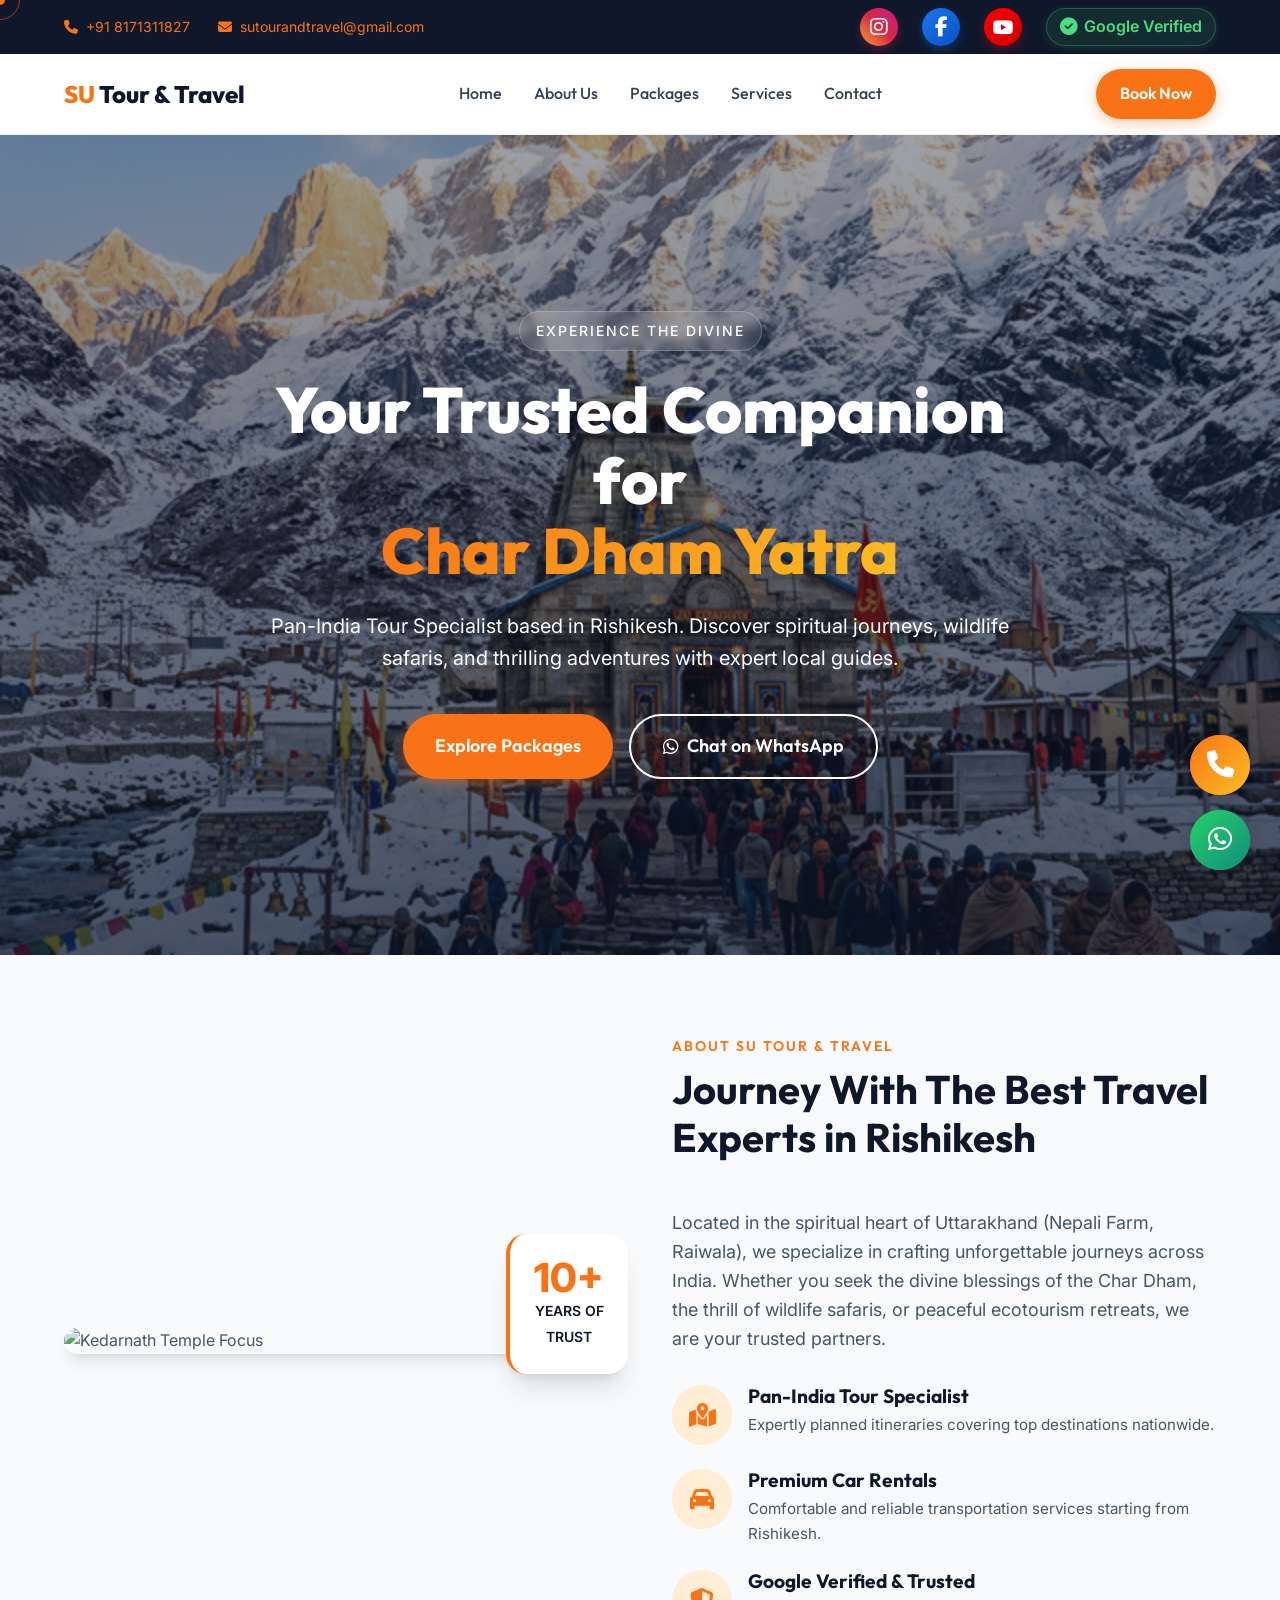
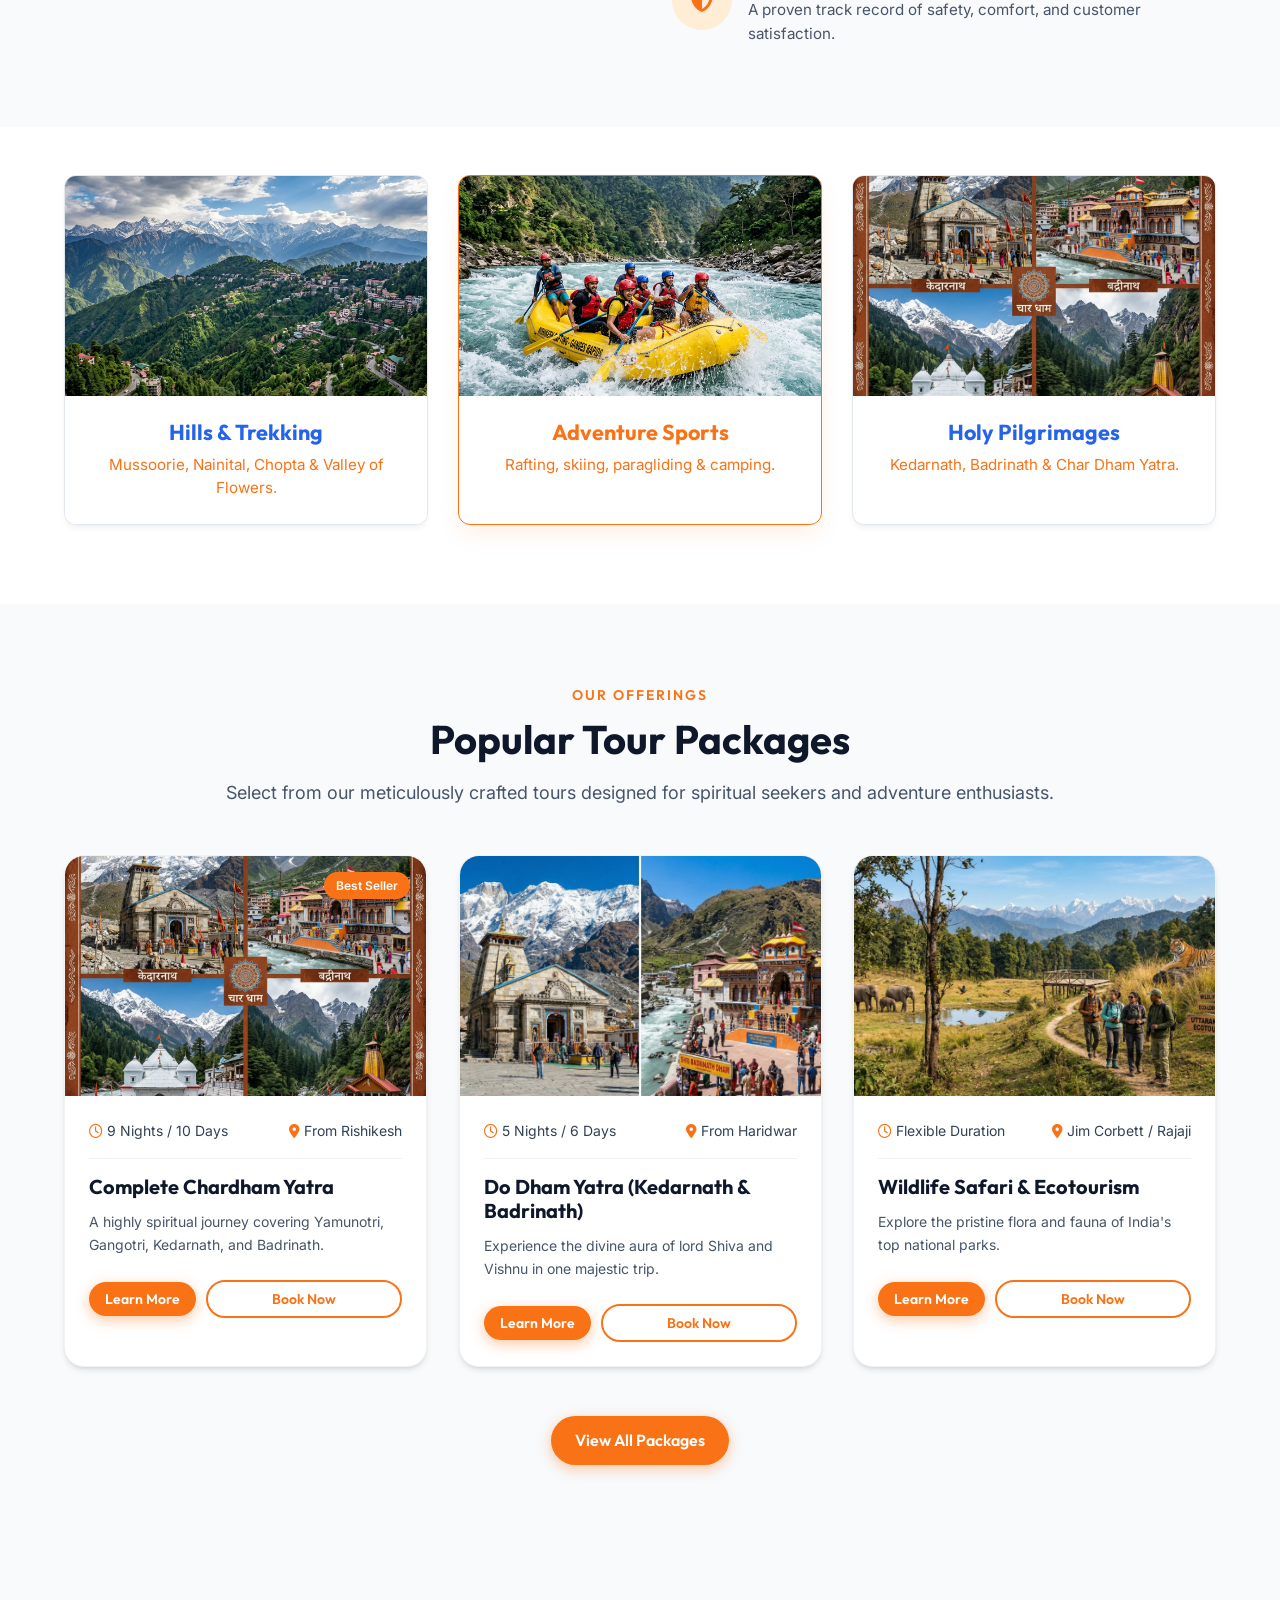
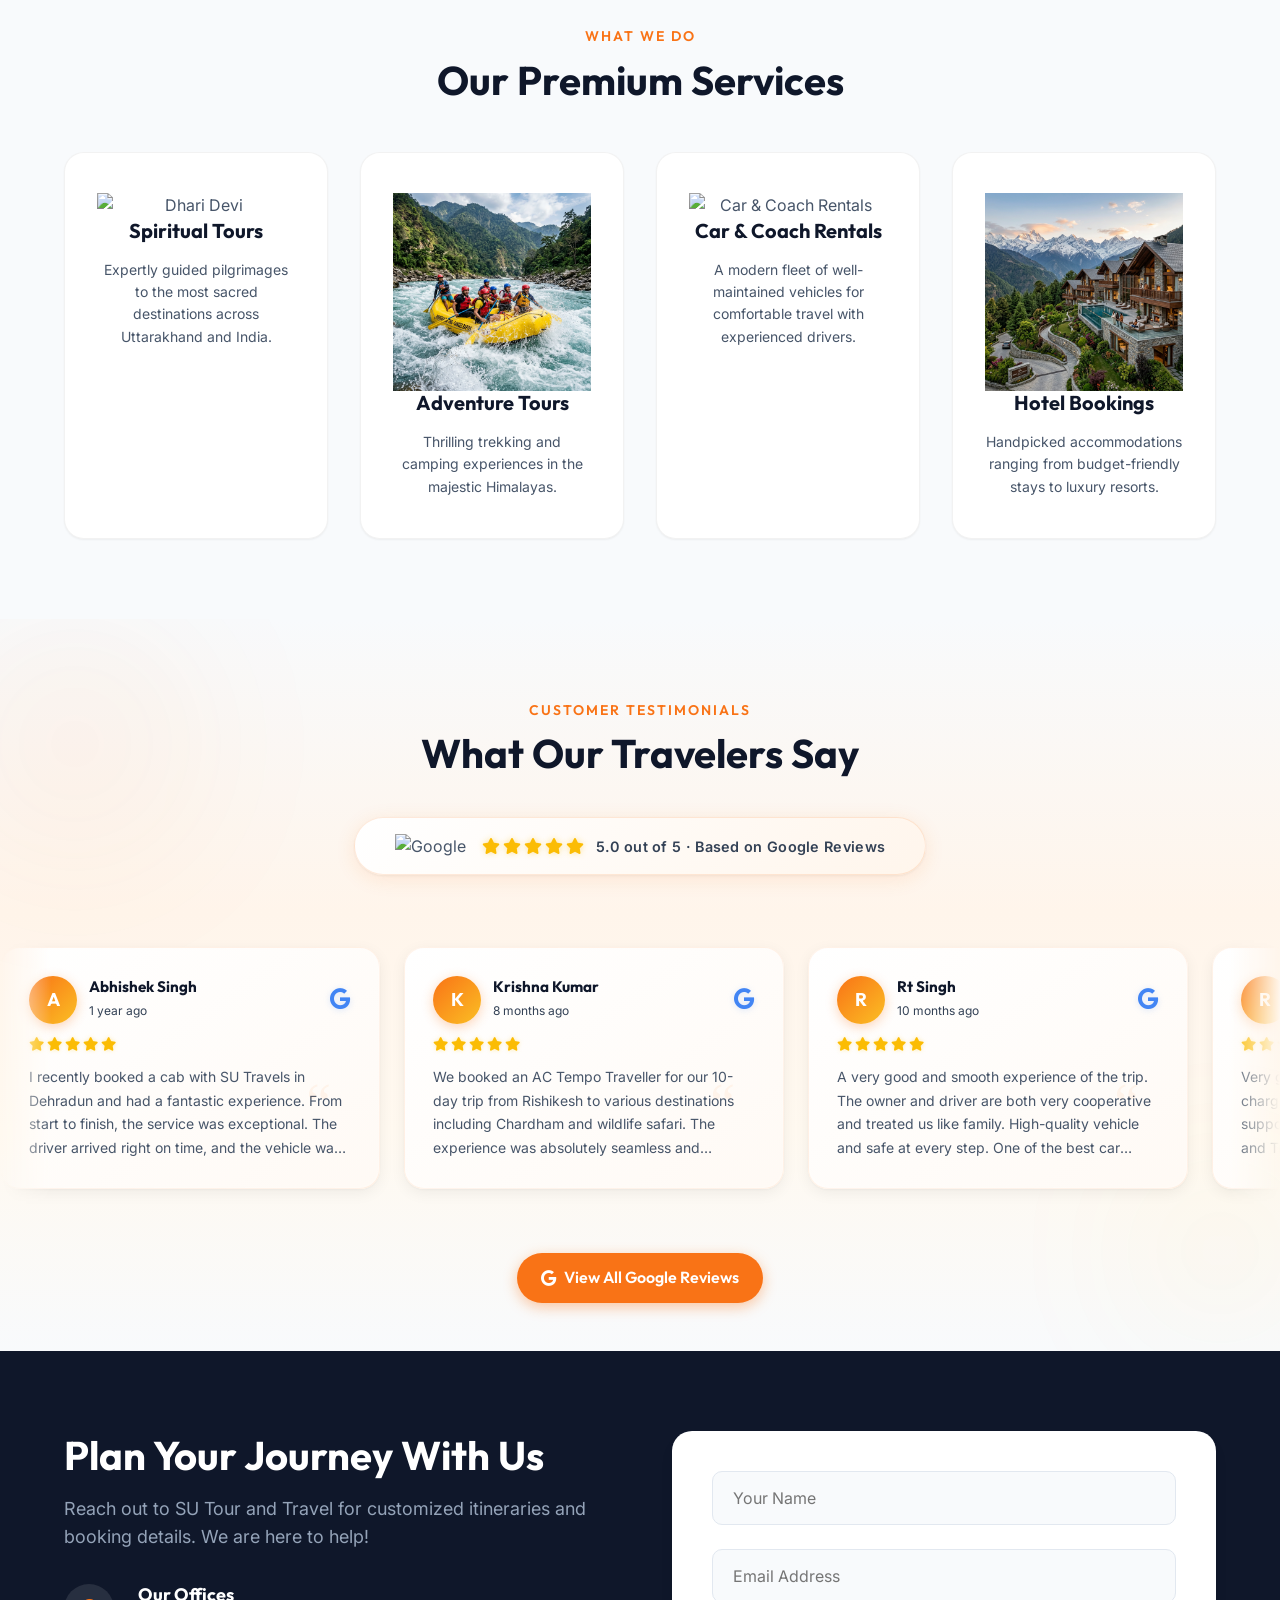
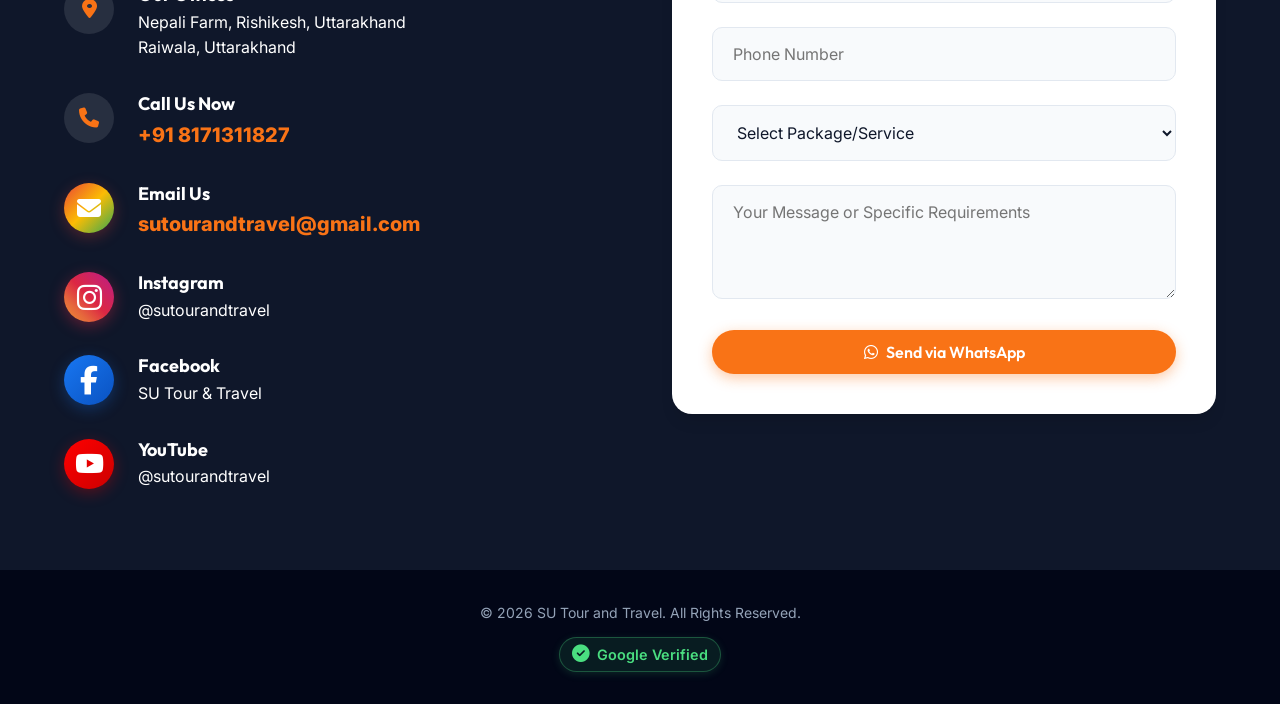
==== commit a0f994f9: "Add universal popup booking form - replace all Book Now scroll links with modal popup" ====
--- a/index.html
+++ b/index.html
@@ -669,8 +669,9 @@
                                 data-title="Complete Chardham Yatra" data-img="images/char-dham.jpg"
                                 data-desc="The ultimate spiritual Odyssey. This 10-day journey takes you through the four most sacred sites in the Indian Himalayas: Yamunotri, Gangotri, Kedarnath, and Badrinath. Our premium package includes comfortable stays, dedicated local guides, and seamless transport. Experience the profound peace of the mountains while we handle all the logistics of this once-in-a-lifetime pilgrimage.">Learn
                                 More</button>
-                            <a href="#contact" class="btn btn-outline-primary btn-sm hover-target"
-                                style="flex: 1; text-align: center;">Book Now</a>
+                            <button onclick="openBookingModal('Complete Chardham Yatra')"
+                                class="btn btn-outline-primary btn-sm hover-target"
+                                style="flex: 1; text-align: center;">Book Now</button>
                         </div>
                     </div>
                 </div>
@@ -694,8 +695,9 @@
                                 data-title="Do Dham Yatra" data-img="images/do-dham.jpg"
                                 data-desc="A focused spiritual retreat to the two most powerful 'Dhams': Kedarnath (the abode of Shiva) and Badrinath (the abode of Vishnu). This 6-day tour is designed for those seeking a deep connection with the divine without the longer commitment of the full Char Dham. Includes expert coordination for Darshan and premium localized transport from Haridwar.">Learn
                                 More</button>
-                            <a href="#contact" class="btn btn-outline-primary btn-sm hover-target"
-                                style="flex: 1; text-align: center;">Book Now</a>
+                            <button onclick="openBookingModal('Do Dham Yatra (Kedarnath & Badrinath)')"
+                                class="btn btn-outline-primary btn-sm hover-target"
+                                style="flex: 1; text-align: center;">Book Now</button>
                         </div>
                     </div>
                 </div>
@@ -717,8 +719,9 @@
                                 data-title="Wildlife Safari & Ecotourism" data-img="images/wildlife-safari.jpg"
                                 data-desc="Step into the wild heart of India. From the tiger-rich forests of Jim Corbett to the elephant corridors of Rajaji National Park, this package offers a thrilling encounter with nature. Enjoy guided jeep safaris, stay in eco-friendly jungle resorts, and discover the diverse birdlife of Uttarakhand. Flexible durations to suit your adventure appetite.">Learn
                                 More</button>
-                            <a href="#contact" class="btn btn-outline-primary btn-sm hover-target"
-                                style="flex: 1; text-align: center;">Book Now</a>
+                            <button onclick="openBookingModal('Wildlife Safari & Ecotourism')"
+                                class="btn btn-outline-primary btn-sm hover-target"
+                                style="flex: 1; text-align: center;">Book Now</button>
                         </div>
                     </div>
                 </div>
@@ -1135,10 +1138,43 @@
                 <h3 id="modalTitle">Package Title</h3>
                 <p id="modalDesc">Detailed package info will appear here.</p>
                 <div class="modal-action">
-                    <a href="#contact" onclick="closePackageModal()"
+                    <button
+                        onclick="closePackageModal(); openBookingModal(document.getElementById('modalTitle').innerText)"
                         class="btn btn-primary w-100 text-center hover-target" style="display: block;">Book This
-                        Package</a>
-                </div>
+                        Package</button>
+                </div>
+            </div>
+        </div>
+    </div>
+
+    <!-- Universal Booking Modal -->
+    <div id="bookingModal" class="package-modal">
+        <div class="modal-overlay" onclick="closeBookingModal()"></div>
+        <div class="modal-content tilt-card">
+            <span class="close-modal" onclick="closeBookingModal()"><i class="fa-solid fa-xmark"></i></span>
+            <div class="modal-body">
+                <h3 style="margin-top: 1rem;">Book Your Journey</h3>
+                <p>Fill in the details below and we'll get in touch via WhatsApp.</p>
+
+                <form id="popup-booking-form" class="contact-form">
+                    <input type="hidden" id="booking-service-hidden">
+                    <div class="form-group">
+                        <input type="text" id="booking-name" class="form-control" placeholder="Your Name" required>
+                    </div>
+                    <div class="form-group">
+                        <input type="tel" id="booking-phone" class="form-control" placeholder="Phone Number" required>
+                    </div>
+                    <div class="form-group">
+                        <input type="text" id="booking-service-display" class="form-control" readonly
+                            style="background: rgba(0,0,0,0.05);">
+                    </div>
+                    <div class="form-group">
+                        <textarea id="booking-message" class="form-control" rows="3"
+                            placeholder="Additional Requirements (Optional)"></textarea>
+                    </div>
+                    <button type="submit" class="btn btn-primary w-100"><i class="fa-brands fa-whatsapp"></i> Confirm
+                        via WhatsApp</button>
+                </form>
             </div>
         </div>
     </div>
@@ -1158,7 +1194,7 @@
     <script src="https://cdnjs.cloudflare.com/ajax/libs/vanilla-tilt/1.8.0/vanilla-tilt.min.js"></script>
 
     <!-- Custom Scripts -->
-    <script src="js/script.js"></script>
+    <script src="js/script.js?v=2"></script>
 </body>
 
 </html>
